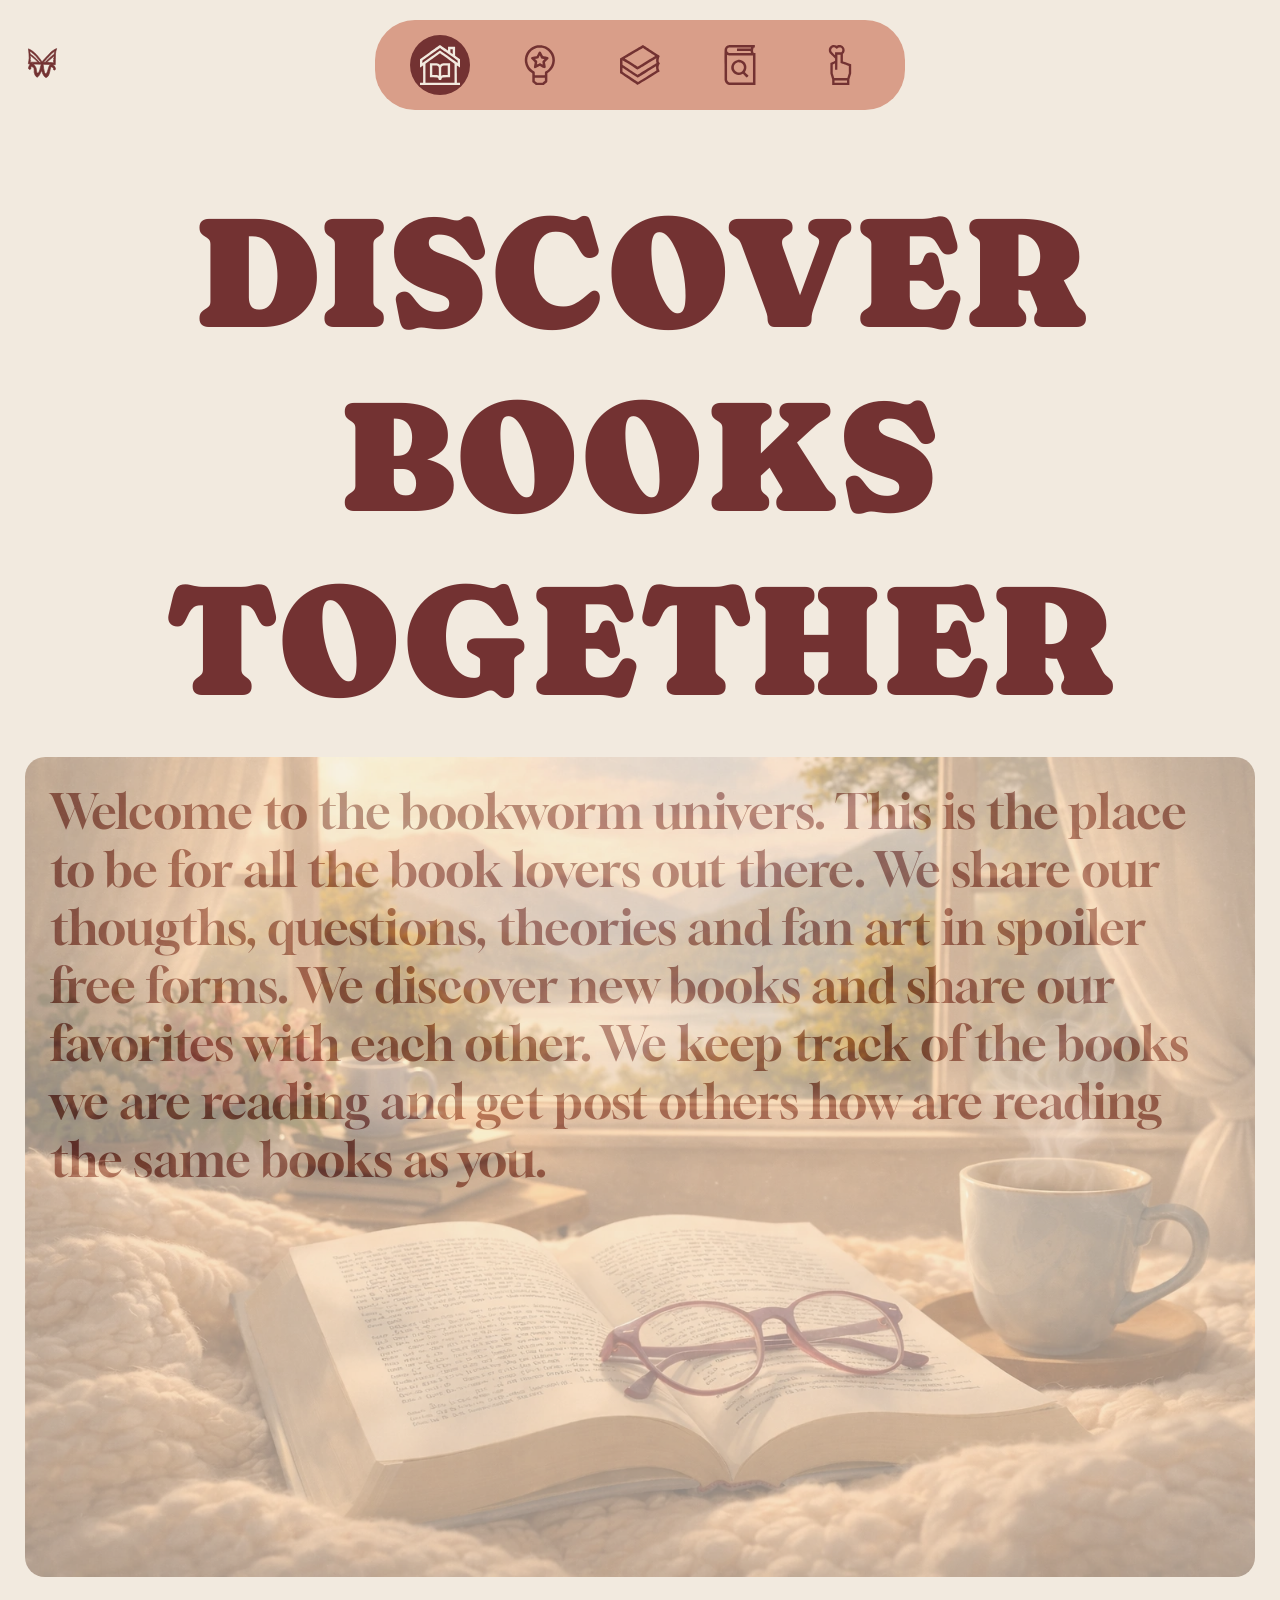
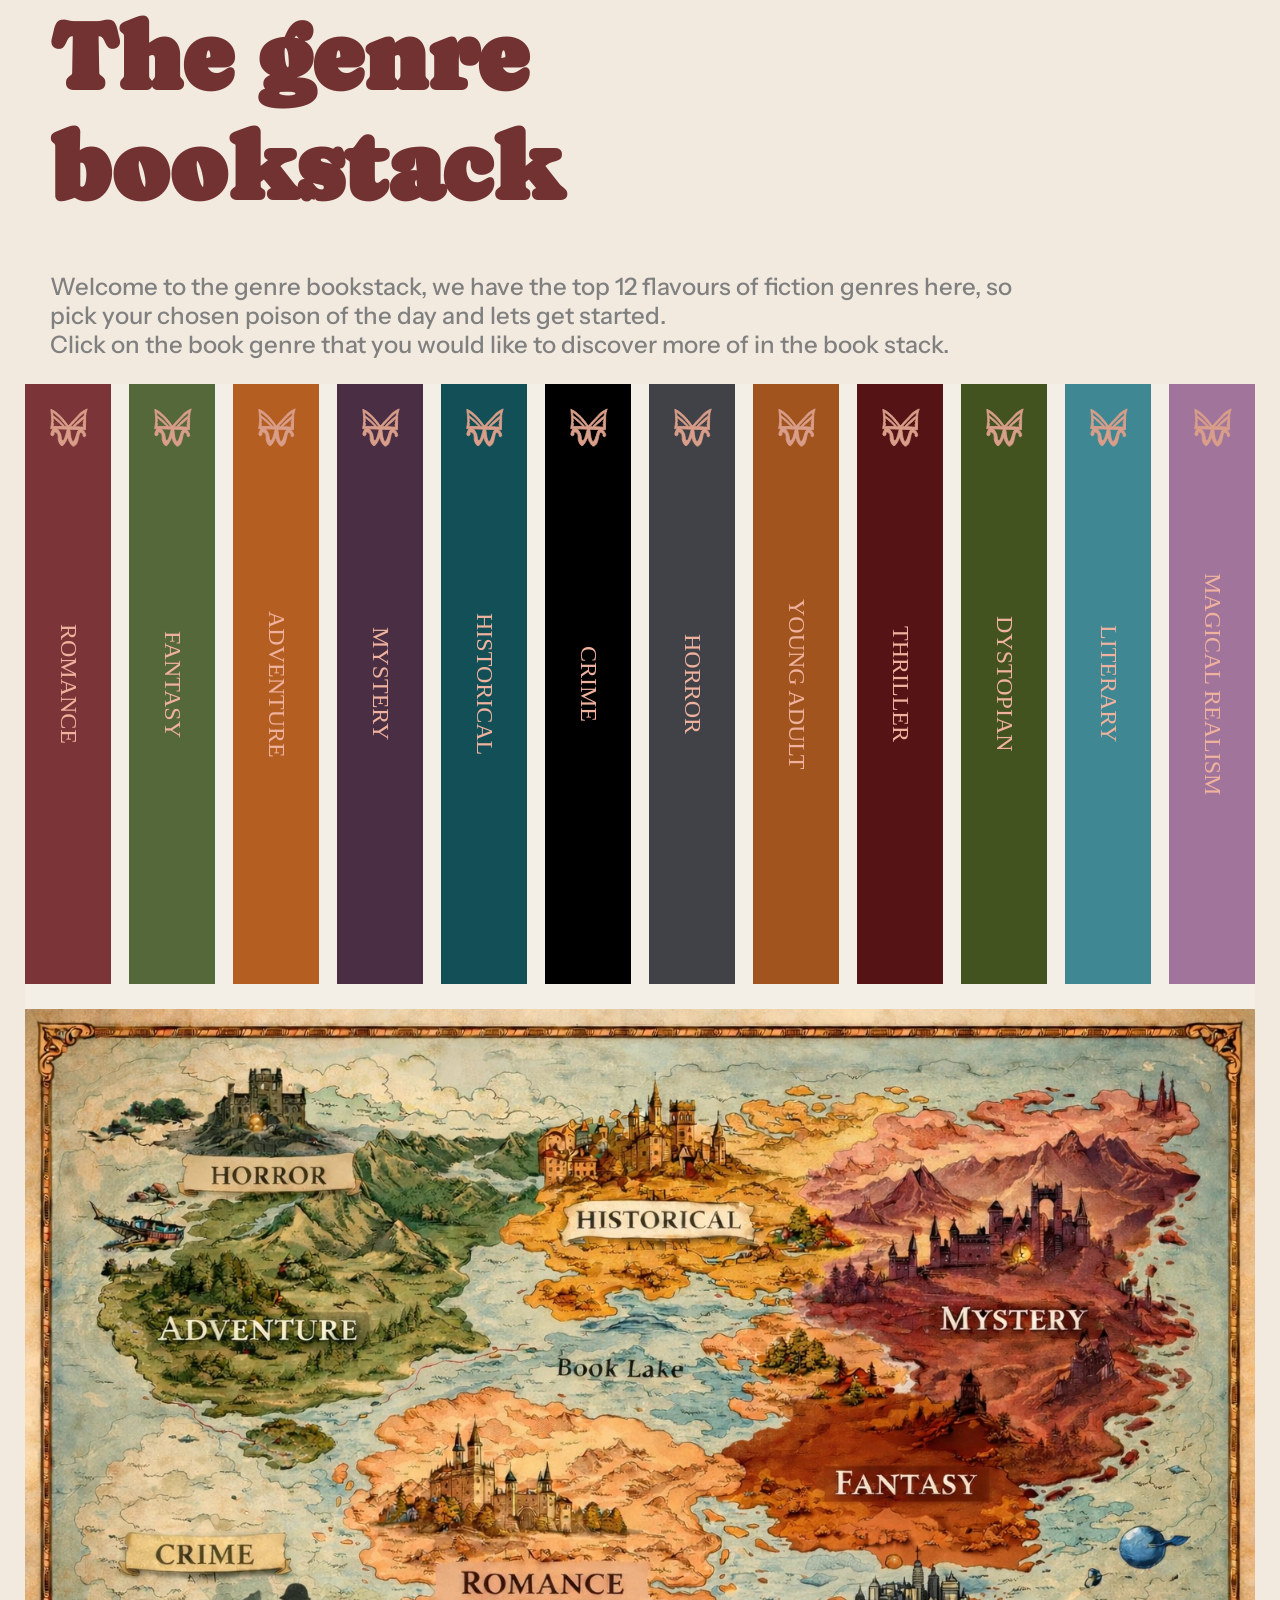
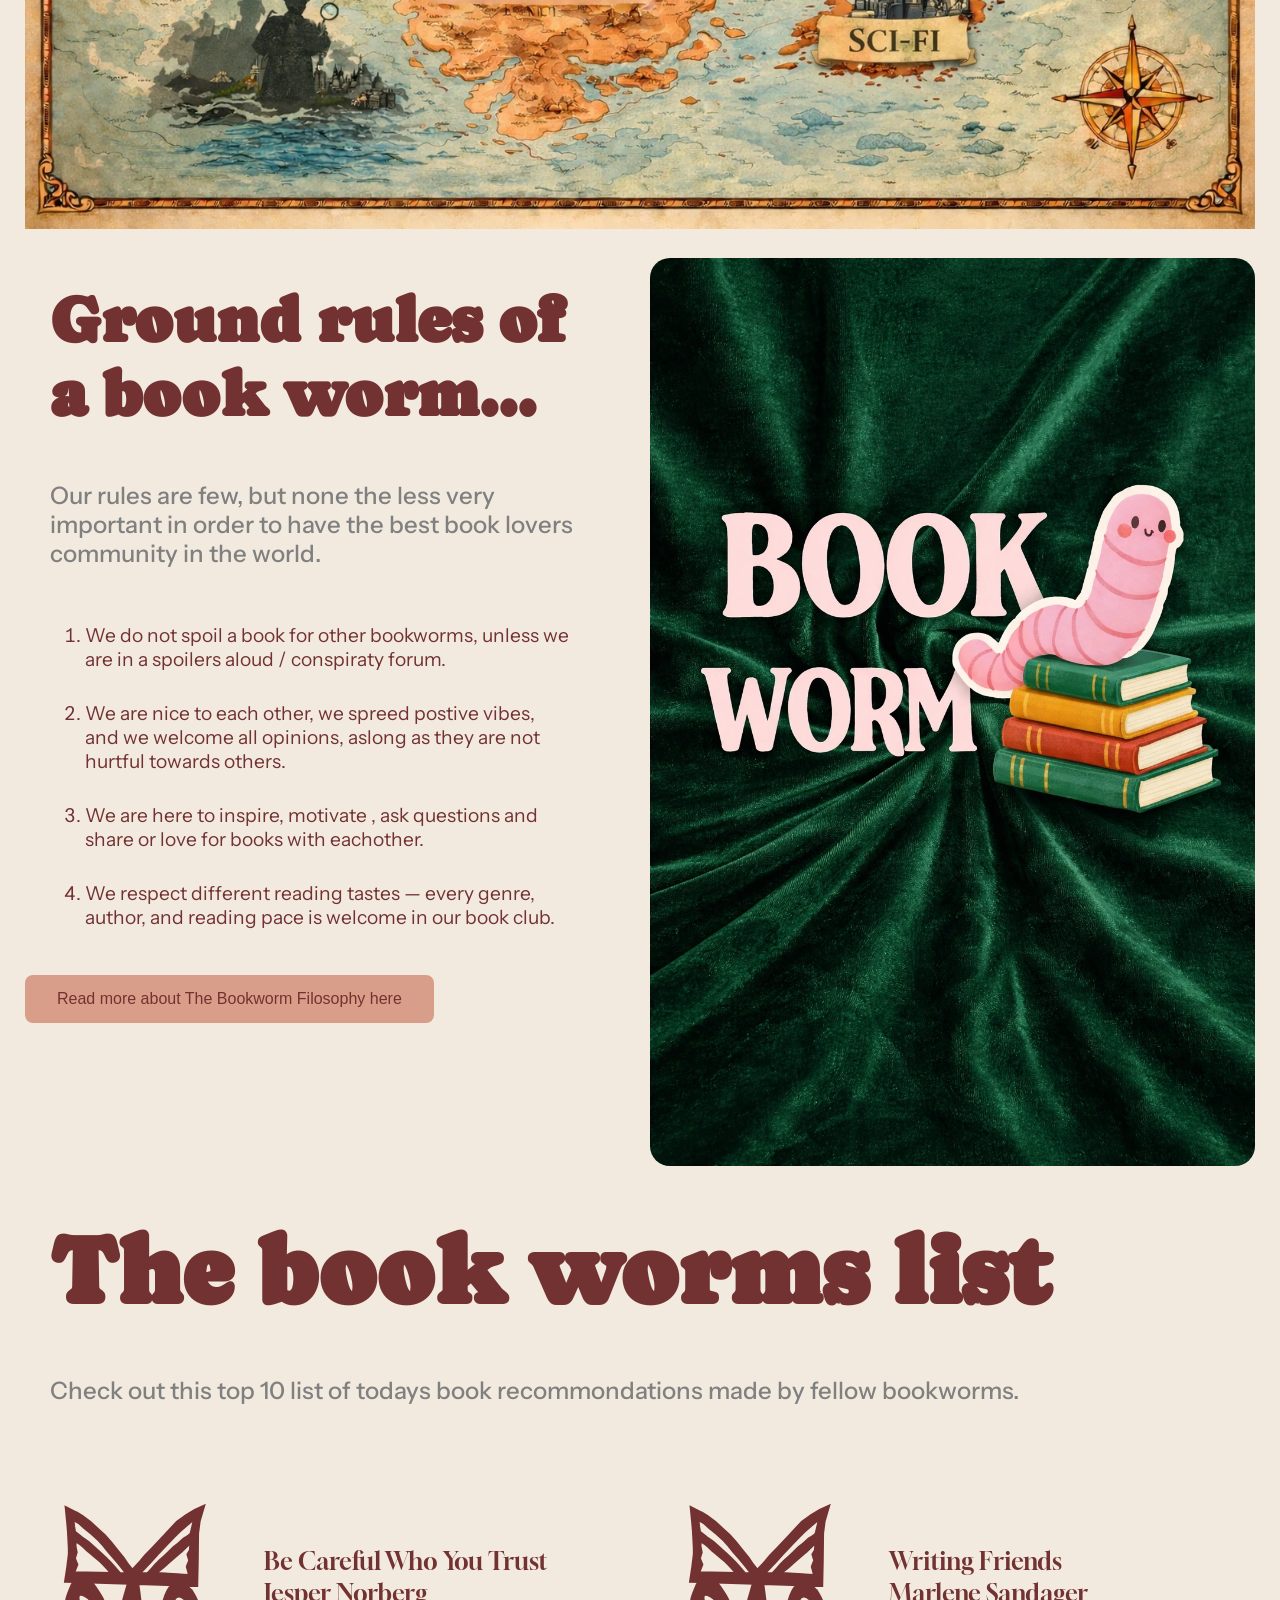
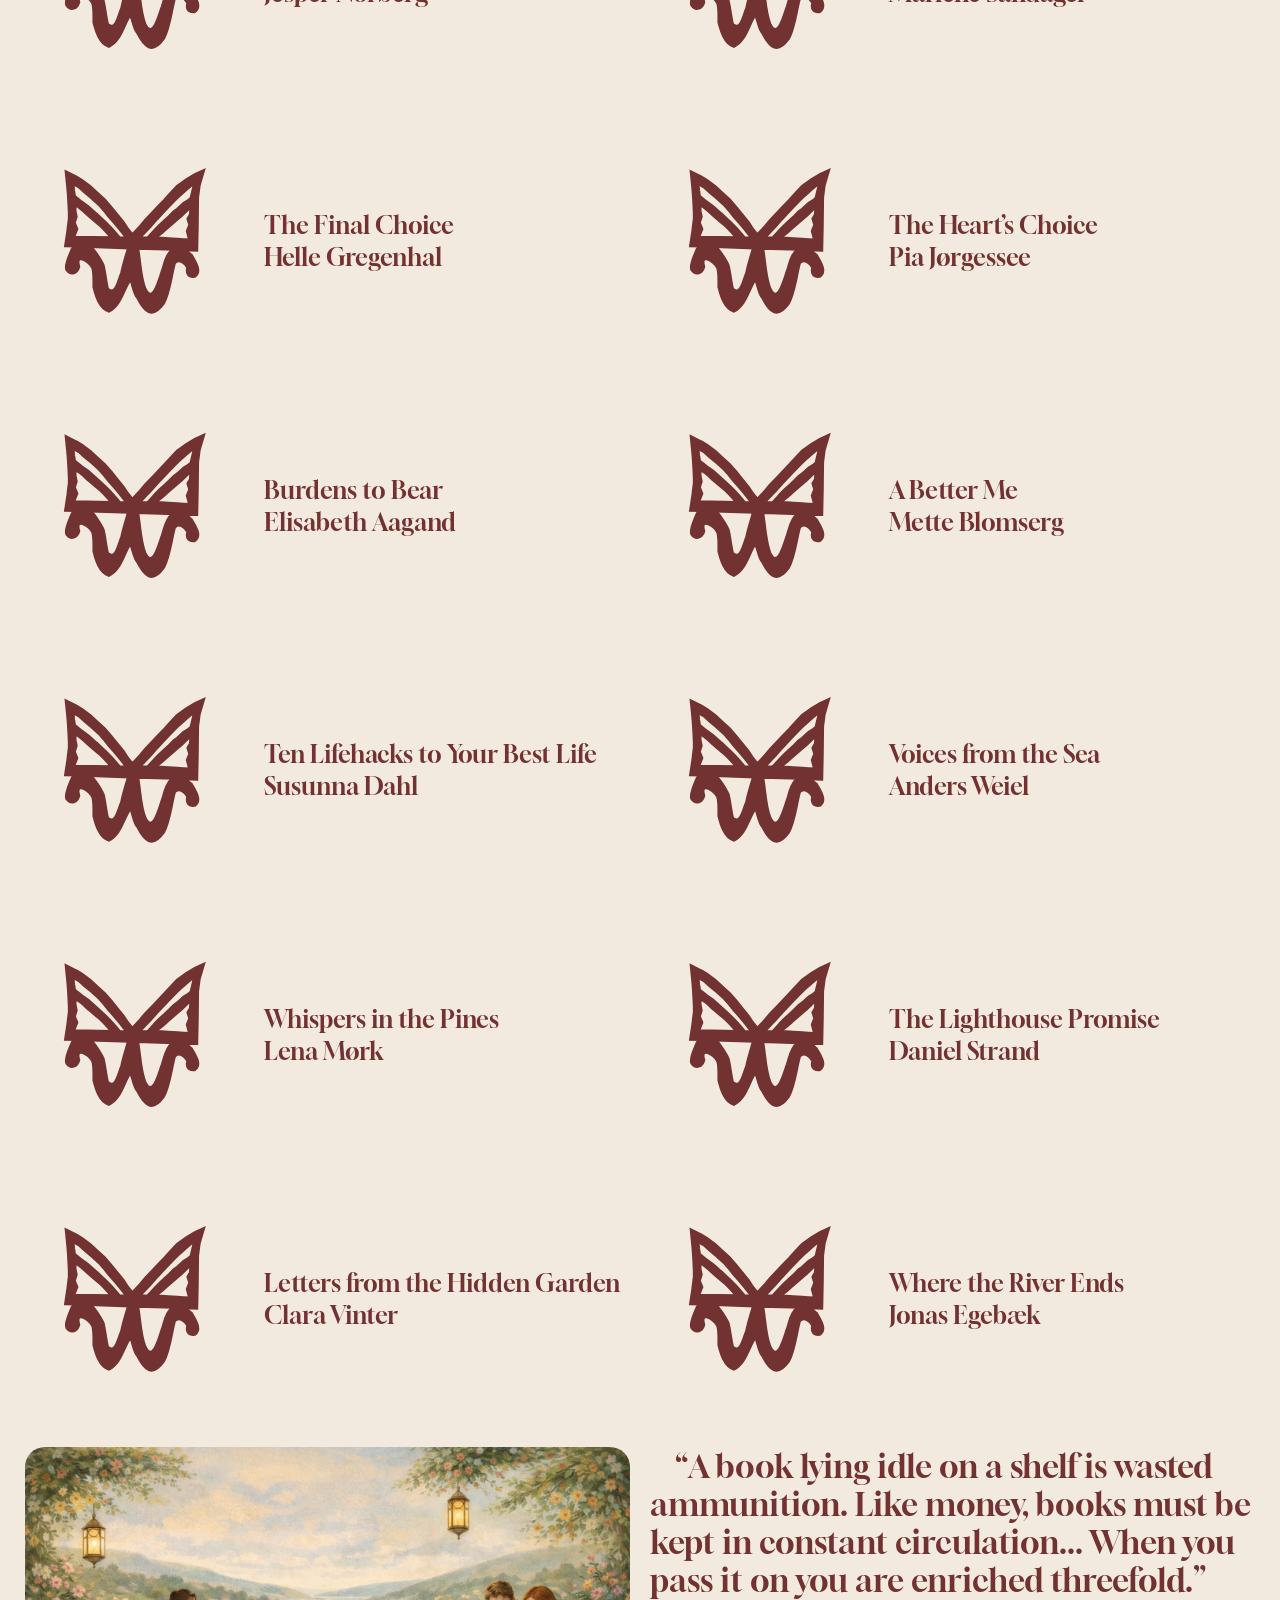
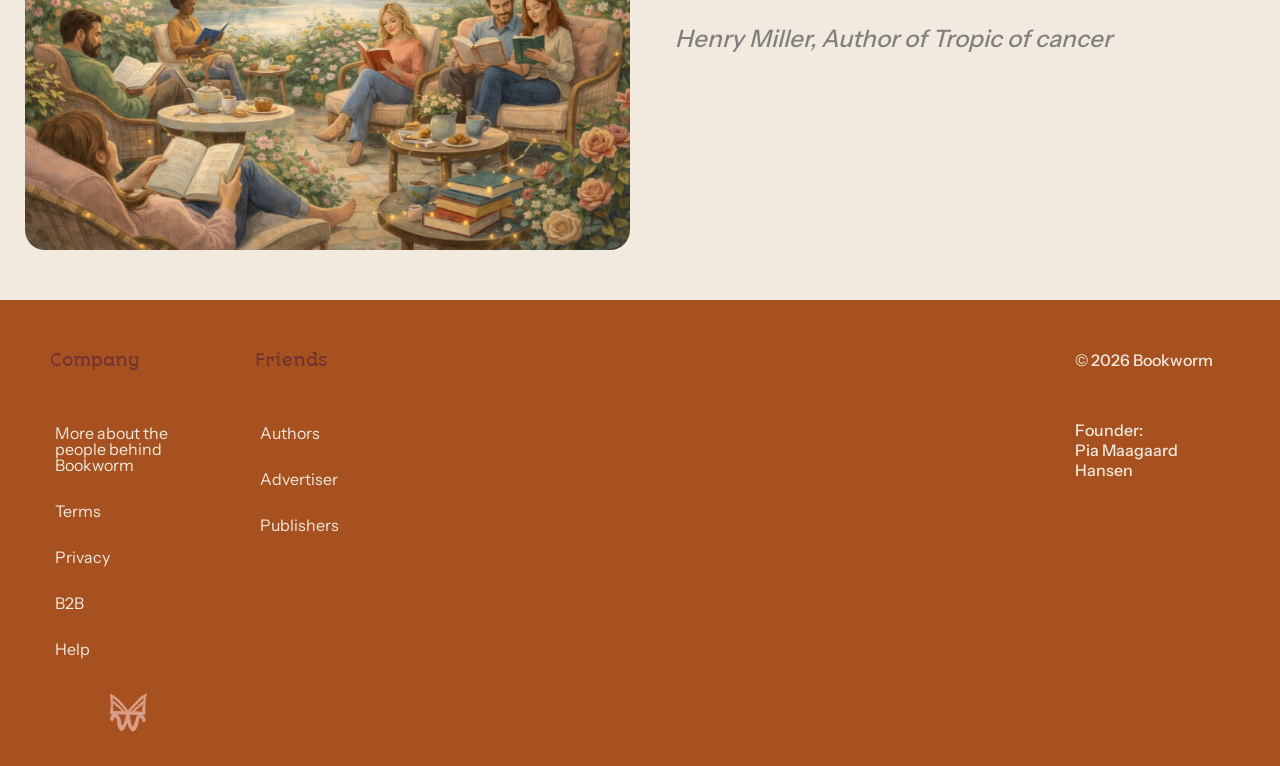
==== index.html @ d7ced815 "Replace PNG images with WebP format" ====
<!DOCTYPE html>
<html lang="da">

<head>
    <meta charset="utf-8">
    <meta name="viewport" content="width=device-width, initial-scale=1.0">
    <meta name="robots" content="noindex">
    <link rel="stylesheet" href="style.css">
    <link rel="stylesheet" href="layout.css">
    <title>homepage</title>
</head>

<body>
    <header class="grid_header">
        <div class="logo">
            <img src="logo1.svg" alt="logo">
        </div>
        <nav class="menu">
            <a class="active" href="index.html">
                <img src="icons/homepage_a.svg" alt="homepage">
            </a>

            <a href="suggestionpage.html">
                <img src="icons/suggest.svg" alt="suggestionpage">
            </a>

            <a href="librarypage.html">
                <img src="icons/library.svg" alt="librarypage">
            </a>

            <a href="search.html">
                <img src="icons/search.svg" alt="searchpage">
            </a>

            <a href="foryou.html">
                <img src="icons/foryou.svg" alt="foryoupage">
            </a>
        </nav>
        <div class="header-right"></div>
    </header>
    <main>
        <h1>DISCOVER<br>
            BOOKS<br>
            TOGETHER</h1>
        <section class="grid_1">
            <img src="imgs/firstimg.webp" alt="picture of reading setting">
            <p>Welcome to the bookworm univers. This is the place to be for all the book lovers out there. We share
                our thougths,
                questions, theories and fan art in spoiler free forms. We discover new books and share our favorites
                with each other. We
                keep track of the books we are reading and get post others how are reading the same books as you.
            </p>
        </section>
        <h2>The genre<BR>bookstack</h2>
        <p>Welcome to the genre bookstack, we have the top 12 flavours of fiction genres here,
            so pick your chosen poison of the day and lets get started.<br> Click on the book genre that you would
            like
            to discover more
            of in the book stack.</p>
        <section class="grid_genre">
            <div class="book book1">
                <img src="logo2.svg" alt="logo">
                <a href="">ROMANCE</a>
            </div>

            <div class="book book2">
                <img src="logo2.svg" alt="logo">
                <a href="">FANTASY</a>
            </div>

            <div class="book book3">
                <img src="logo2.svg" alt="logo">
                <a href="">ADVENTURE</a>
            </div>

            <div class="book book4">
                <img src="logo2.svg" alt="logo">
                <a href="">MYSTERY</a>
            </div>

            <div class="book book5">
                <img src="logo2.svg" alt="logo">
                <a href="">HISTORICAL</a>
            </div>

            <div class="book book6">
                <img src="logo2.svg" alt="logo">
                <a href="">CRIME</a>
            </div>

            <div class="book book7">
                <img src="logo2.svg" alt="logo">
                <a href="">HORROR</a>
            </div>

            <div class="book book8">
                <img src="logo2.svg" alt="logo">
                <a href="">YOUNG ADULT</a>
            </div>

            <div class="book book9">
                <img src="logo2.svg" alt="logo">
                <a href="">THRILLER</a>
            </div>

            <div class="book book10">
                <img src="logo2.svg" alt="logo">
                <a href="">DYSTOPIAN</a>
            </div>

            <div class="book book11">
                <img src="logo2.svg" alt="logo">
                <a href="">LITERARY</a>
            </div>

            <div class="book book12">
                <img src="logo2.svg" alt="logo">
                <a href="">MAGICAL REALISM</a>
            </div>
        </section>

        <div class="map"><img src="imgs/secondimg.webp" alt="map of genres"></div>

        <section class="grid_worm">
            <div>
                <h2>Ground rules of a book worm...</h2>
                <p>Our rules are few, but none the less very important in order to have the best book lovers
                    community in the world.</p>
                <ol>
                    <li>We do not spoil a book for other bookworms, unless we are in a spoilers aloud / conspiraty
                        forum.</li>
                    <li>We are nice to each other, we spreed postive vibes, and we welcome all opinions, aslong as
                        they are not hurtful towards
                        others.</li>
                    <li>We are here to inspire, motivate , ask questions and share or love for books with
                        eachother.
                    </li>
                    <li>We respect different reading tastes — every genre, author, and reading pace is welcome
                        in
                        our book club.</li>
                </ol>

                <button class="button">Read more about The Bookworm Filosophy here</button>

            </div>
            <img src="imgs/bookworm.webp" alt="">
        </section>
        <div class="list10_text">
            <h2>The book worms list</h2>
            <p>Check out this top 10 list of todays book recommondations made by fellow bookworms.</p>
        </div>
        <section class="grid_10list">
            <section class="grid_3-5">
                <div><img src="logo1.svg" alt="logo"></div>
                <div><a href="">Be Careful Who You Trust<br>Jesper Norberg</a></div>
            </section>
            <section class="grid_3-5">
                <div><img src="logo1.svg" alt="logo"></div>
                <div><a href="">Writing Friends<br>Marlene Sandager</a></div>
            </section>
            <section class="grid_3-5">
                <div><img src="logo1.svg" alt="logo"></div>
                <div><a href="">The Final Choice<br>Helle Gregenhal</a></div>
            </section>
            <section class="grid_3-5">
                <div><img src="logo1.svg" alt="logo"></div>
                <div><a href="">The Heart’s Choice<br>Pia Jørgessee</a></div>
            </section>
            <section class="grid_3-5">
                <div><img src="logo1.svg" alt="logo"></div>
                <div><a href="">Burdens to Bear<br>Elisabeth Aagand</a></div>
            </section>
            <section class="grid_3-5">
                <div><img src="logo1.svg" alt="logo"></div>
                <div><a href="">A Better Me<br>Mette Blomserg</a></div>
            </section>
            <section class="grid_3-5">
                <div><img src="logo1.svg" alt="logo"></div>
                <div><a href="">Ten Lifehacks to Your Best Life<br>Susunna Dahl</a></div>
            </section>
            <section class="grid_3-5">
                <div><img src="logo1.svg" alt="logo"></div>
                <div><a href="">Voices from the Sea<br>Anders Weiel</a></div>
            </section>
            <section class="grid_3-5">
                <div><img src="logo1.svg" alt="logo"></div>
                <div><a href="">Whispers in the Pines<br>Lena Mørk</a></div>
            </section>
            <section class="grid_3-5">
                <div><img src="logo1.svg" alt="logo"></div>
                <div><a href="">The Lighthouse Promise<br>Daniel Strand</a></div>
            </section>
            <section class="grid_3-5">
                <div><img src="logo1.svg" alt="logo"></div>
                <div><a href="">Letters from the Hidden Garden<br>Clara Vinter</a></div>
            </section>
            <section class="grid_3-5">
                <div><img src="logo1.svg" alt="logo"></div>
                <div><a href="">Where the River Ends<br>Jonas Egebæk</a></div>
            </section>
        </section>
        <section class="grid_citat">
            <img src="imgs/readinggroup.webp" alt="group of people sitting and reading">
            <div>
                <q>A book lying idle on a shelf is wasted ammunition. Like money, books must be kept in constant
                    circulation... When you
                    pass it on you are enriched threefold.</q>
                <p>Henry Miller, Author of Tropic of cancer</p>
            </div>
        </section>
    </main>
    <footer class="grid_footer">
        <div class="company">
            <div>
                <h3>Company</h3>
                <ul>
                    <li>
                        <a href="">More about the people behind Bookworm</a>
                    </li>
                    <li><a href="">Terms</a></li>
                    <li><a href="">Privacy</a></li>
                    <li><a href="">B2B</a></li>
                    <li><a href="">Help</a></li>
                </ul>
            </div>
            <div class="logo">
                <img src="logo2.svg" alt="logo">
            </div>
        </div>
        <div class="friends">
            <h3>Friends</h3>
            <ul>
                <li><a href="">Authors</a></li>
                <li><a href="">Advertiser</a></li>
                <li><a href="">Publishers</a>
                </li>
            </ul>
        </div>
        <div class="founder">
            <p>© 2026 Bookworm</p>
            <p>Founder:<br> Pia Maagaard Hansen</p>
        </div>
    </footer>

</body>

</html>
---- style.css ----
/*************** Reset *********************/
* {
  margin: 0;
  padding: 0;
  box-sizing: border-box;
}
img {
  width: 100%;
  height: auto;
}

/********** fonts *******/
@font-face {
  font-family: Autour;
  src: url("typografi/Autour_One/11zon_AutourOne-Regular.woff") format("woff");
}
@font-face {
  font-family: Caprasimo;
  src: url("typografi/Caprasimo/11zon_Caprasimo-Regular.woff") format("woff");
}
@font-face {
  font-family: Gloock;
  src: url("typografi/Gloock/11zon_Gloock-Regular.woff") format("woff");
}
@font-face {
  font-family: Instrument;
  src: url("typografi/Instrument_Sans/11zon_InstrumentSans-VariableFont_wdth,wght.woff") format("woff");
}

/***** Desktop ******/
@media (min-width: 1001px) {
  /***** MENU ******/
  .logo img {
    height: 50px;
  }
  .menu {
    background-color: #d99e89; /* farven bag menuen */
    display: flex;
    justify-content: space-around;
    align-items: center;
    padding: 15px; /* adds space inside the menu */
    border-radius: 40px; /* rounded menu edges */
  }
  .menu a {
    display: flex;
    align-items: center;
    justify-content: center;
    width: 60px;
    height: 60px;
    border-radius: 50%;
    margin-left: 20px;
    margin-right: 20px;
  }

  .menu img {
    width: 40px;
    height: auto;
  }

  .menu a.active {
    background-color: #733232;
  }

  .menu a:hover img {
    transform: scale(1.2);
    opacity: 0.8;
  }

  /****** TEKST *****/
  h1 {
    color: #733232;
    font-family: Caprasimo;
    font-size: 10em;
    font-weight: 100;
    padding: 25px;
    text-transform: uppercase;
    text-align: center;
  }
  h2 {
    color: #733232;
    font-family: Caprasimo;
    font-size: 6em;
    font-weight: 800;
    padding: 25px;
  }
  h3 {
    color: #733232;
    font-family: Autour;
    font-size: 1em;
    font-weight: 100;
    padding: 25px;
  }
  p {
    color: grey;
    font-family: Instrument;
    font-size: 150%;
    font-weight: 500;
    padding: 25px;
    max-width: 65ch;
  }
  li {
    color: #733232;
    font-family: Instrument;
    font-size: 1.2rem;
    line-height: 1.5rem;
    margin: 30px;
  }
  q {
    color: #733232;
    font-family: Gloock;
    font-size: 2em;
    font-weight: 100;
    padding: 25px;
  }
  /** first img, text over img **/
  .grid_1 p {
    color: #733232;
    font-family: Gloock;
    font-size: 300%;
    font-weight: 500;
    padding: 25px;
    max-width: 65ch;
  }
  .grid_1 img {
    opacity: 0.5;
    border-radius: 20px;
  }
  /** Bookworm list **/
  .grid_worm ol {
    color: #733232;
    font-family: Instrument;
    font-size: 1.5rem;
    line-height: 1.5rem;
    margin: 30px;
  }
  .grid_worm h2 {
    color: #733232;
    font-family: Caprasimo;
    font-size: 4em;
    font-weight: 800;
    padding: 25px;
  }
  .grid_worm img {
    border-radius: 20px;
  }
  /** Genre links **/
  .book a {
    color: #efb29e;
    text-decoration: none;
    font-size: 1.5rem;
    font-weight: 400;
  }
  /** top ti liste **/
  .grid_3-5 a {
    color: #733232;
    text-decoration: none;
    font-family: Gloock;
    font-size: 1.5rem;
    line-height: 2rem;
    text-align: center;
  }
  .grid_citat p {
    font-style: italic;
  }
  .grid_citat img {
    border-radius: 20px;
  }
  /*****library books*****/
  .librarytitle p {
    text-align: center;
    place-self: center;
  }
  .grid_book {
    background-color: #a6511fac;
    margin-bottom: 25px;
  }
  .grid_book h3 {
    color: #f2eadf;
    font-family: Gloock;
  }
}

/***** MOBIL ******/
@media screen and (max-width: 1000px) {
  /***** MENU ******/
  .logo img {
    height: 50px;
  }
  .menu {
    background-color: #d99e89; /* farven bag menuen */
    display: flex;
    justify-content: space-around;
    align-items: center;
    padding: 15px; /* adds space inside the menu */
    border-radius: 40px; /* rounded menu edges */
  }
  .menu a {
    display: flex;
    align-items: center;
    justify-content: center;
    width: 60px;
    height: 60px;
    border-radius: 50%;
  }

  .menu img {
    width: 40px;
    height: auto;
  }

  .menu a.active {
    background-color: #733232;
  }

  .menu a:hover img {
    transform: scale(1.2);
    opacity: 0.8;
  }
  /****** TEKST *****/
  h1 {
    color: #733232;
    font-family: Caprasimo;
    font-size: 6em;
    font-weight: 100;
    padding: 25px;
    text-transform: uppercase;
    text-align: center;
  }
  h2 {
    color: #733232;
    font-family: Caprasimo;
    font-size: 4em;
    font-weight: 800;
    padding: 25px;
  }
  h3 {
    color: #733232;
    font-family: Autour;
    font-size: 3em;
    font-weight: 100;
    padding: 25px;
  }
  p {
    color: grey;
    font-family: Instrument;
    font-size: 125%;
    font-weight: 500;
    padding: 25px;
    max-width: 65ch;
  }
  li {
    color: #733232;
    font-family: Instrument;
    font-size: 1rem;
    line-height: 1.5rem;
    margin: 30px;
  }
  q {
    color: #733232;
    font-family: Gloock;
    font-size: 2.5em;
    font-weight: 100;
    padding: 25px;
  }
  /** first img, text over img **/
  .grid_1 p {
    color: #733232;
    font-family: Gloock;
    font-size: 200%;
    font-weight: 500;
    padding: 25px;
    max-width: 65ch;
  }
  .grid_1 img {
    border-radius: 20px;
    opacity: 0.5;
  }
  /** Bookworm list **/
  .grid_worm ol {
    color: #733232;
    font-family: Instrument;
    font-size: 1.2rem;
    line-height: 1.5rem;
    margin: 30px;
  }
  .grid_worm h2 {
    color: #733232;
    font-family: Caprasimo;
    font-size: 4em;
    font-weight: 800;
    padding: 25px;
  }
  .grid_worm img {
    border-radius: 20px;
  }
  /** Genre links **/
  .book a {
    color: #efb29e;
    text-decoration: none;
    font-size: 1.8rem;
    font-weight: 400;
  }
  /** top ti liste **/
  .grid_3-5 a {
    color: #733232;
    text-decoration: none;
    font-family: Gloock;
    font-size: 1rem;
    line-height: 2rem;
    text-align: center;
  }
  .grid_citat img {
    border-radius: 20px;
  }
  /*****library books*****/
  .grid_book {
    background-color: #a6511fac;
    margin-bottom: 25px;
  }
  .grid_book h3 {
    color: #f2eadf;
    font-family: Gloock;
  }
}
/*genre book stack*/
/* colors */
.book1 {
  background: #7b3437;
}
.book2 {
  background: #55683a;
}
.book3 {
  background: #b55e22;
}
.book4 {
  background: #4a2e43;
}

.book5 {
  background: #134f57;
}
.book6 {
  background: #000000;
}
.book7 {
  background: #404247;
}
.book8 {
  background: #a1541d;
}

.book9 {
  background: #551315;
}
.book10 {
  background: #42531f;
}
.book11 {
  background: #3f8792;
}
.book12 {
  background: #a1749b;
}
/****** HEADER *****/
header {
  background-color: #f2eadf;
  overflow: hidden;
}
/****** MAIN *****/
main {
  padding: 25px;
  background-color: #f2eadf;
  margin-inline: auto;
  max-width: 1500px;
}
/****** FOOTER *****/
footer {
  background-color: #a6511f;
  padding: 25px;
}
footer p {
  color: #f2eadf;
  text-decoration: none;
  font-size: 1rem;
}
footer li {
  color: #f2eadf;
  font-family: Instrument;
  font-size: 1rem;
  line-height: 1rem;
  margin: 30px;
  list-style: none;
}
footer a {
  color: #f2eadf;
  text-decoration: none;
}
.button {
  background-color: #d99e89; /* farven bag menuen */
  border: none;
  color: #733232;
  padding: 15px 32px;
  text-align: center;
  text-decoration: none;
  display: inline-block;
  font-size: 16px;
  cursor: pointer;
  margin-bottom: 25px;
  border-radius: 8px;
}
.genre_book button {
  background-color: #733232;
  border: none;
  color: #f2eadf;
  padding: 15px 32px;
  text-align: center;
  text-decoration: none;
  display: inline-block;
  font-size: 16px;
  cursor: pointer;
  margin-bottom: 25px;
  border-radius: 8px;
}

.map {
  padding-bottom: 25px;
}
.grid_worm {
  padding-bottom: 25px;
}
.grid_10list {
  padding-bottom: 25px;
}
.list10_text {
  padding-bottom: 25px;
}
.grid_citat {
  padding-bottom: 25px;
}
---- layout.css ----
.grid_header {
  display: grid;
  grid-template-columns: 1fr 4fr 1fr;
  align-items: center;
  padding: 20px;
}
.logo {
  justify-self: start;
}

.menu {
  justify-self: center;
}

.header-right {
  justify-self: end;
}
header nav ul {
  list-style: none;
}
.grid_footer {
  display: grid;
  grid-template-columns: 1fr 1fr 3fr 1fr;
}
.company {
  grid-column: 1;
}
.friends {
  grid-column: 2;
}
.founder {
  grid-column: 4;
}

/******* mobil ******/
/** homepage **/
/** text on image **/
.grid_1 {
  display: grid;
  grid-template-columns: 1fr;
  gap: 10px;
  /*padding: 25px;*/
}
.grid_1 img {
  grid-column: 1;
  grid-row: 1;
}
.grid_1 p {
  grid-column: 1;
  grid-row: 1;
  /* når screen kommer under 600, så passer teksten ikke til billedet*/
}
/** genre stack **/
.grid_genre {
  display: grid;
  grid-template-columns: repeat(4, 1fr);
  gap: 18px;
  max-width: 1000px;
  margin: 0 auto;
  background: #f3eee6;
  padding-bottom: 25px;
}
.book {
  position: relative;
  /* height her ændre størrelsen på bøgen*/
  height: 600px;
  display: flex;
  justify-content: center;
  overflow: hidden;
  align-items: center;
}

.book img {
  position: absolute;
  /*top ændre hvor meget den skal rykkes op fra midten, fordi ellers stå den samme sted som texten*/
  top: 18px;
  left: 50%;
  transform: translateX(-50%);
  width: 150px;
  height: auto;
}
.book a {
  position: absolute;
  /*her ændres texten til at være vertical*/
  writing-mode: vertical-rl;
  text-orientation: mixed;
}
/** top 10 **/
.grid_10list {
  display: grid;
  grid-template-columns: 1fr 1fr;
  gap: 20px;
}
.grid_3-5 {
  display: grid;
  grid-template-columns: 3fr 5fr;
  gap: 20px;
  align-items: center;
}
.grid_3-5 img {
  width: 100%;
  height: auto;
  display: block;
}

/***** librarypage *****/

.grid_book {
  display: grid;
  grid-template-columns: 1fr 1fr;
  gap: 2rem;
}

.grid_book > div {
  display: flex;
  flex-direction: column;
  align-items: center;
}

.grid_libcover {
  display: grid;
}

.grid_libcover img {
  grid-column: 1;
  grid-row: 1;
  width: 100%;
  display: block;
}

.grid_libcover label,
.grid_libcover progress {
  grid-column: 1;
  grid-row: 1;
}

.grid_libcover progress {
  place-self: end center;
  margin-bottom: 1rem;
  width: 70%;
}

.grid_libcover label {
  display: none;
}

.button {
  margin-top: 1rem;
  place-self: center;
}
/***** suggestionpage *****/

.grid_book h3 {
  grid-column: 1/3;
  grid-row: 1;
}
.grid_book button {
  grid-column: 2;
  grid-row: 3;
  place-self: center;
}
.genre_book {
  display: flex;
  flex-direction: column;
  align-items: center;
}

/******* desktop ******/
@media (min-width: 1000px) {
  /** homepage **/
  .grid_genre {
    display: grid;
    grid-template-columns: repeat(12, 1fr);
    gap: 18px;
    max-width: 1500px;
    margin: 0 auto;
    background: #f3eee6;
    padding-bottom: 25px;
  }
  .book {
    position: relative;
    /* height her ændre størrelsen på bøgen*/
    height: 600px;
    display: flex;
    justify-content: center;
    overflow: hidden;
    align-items: center;
  }
  .book img {
    position: absolute;
    /*top ændre hvor meget den skal rykkes op fra midten, fordi ellers stå den samme sted som texten*/
    top: 18px;
    left: 50%;
    transform: translateX(-50%);
    width: 50px;
    height: auto;
  }
  .book a {
    position: absolute;
    /*her ændres texten til at være vertical*/
    writing-mode: vertical-rl;
    text-orientation: mixed;
  }
  .grid_worm {
    display: grid;
    grid-template-columns: 1fr 1fr;
    gap: 20px;
    margin: 0 auto;
  }
  .grid_citat {
    display: grid;
    grid-template-columns: 1fr 1fr;
    gap: 20px;
    margin: 0 auto;
  }
  /***** librarypage *****/
  .grid_book {
    grid-template-columns: 1fr 1fr 1fr;
  }
  /***** suggestionpage *****/
  .grid_book h3 {
    grid-column: 1/4;
    grid-row: 1;
  }
  .grid_book button {
    grid-column: 2;
    grid-row: 3;
  }
}
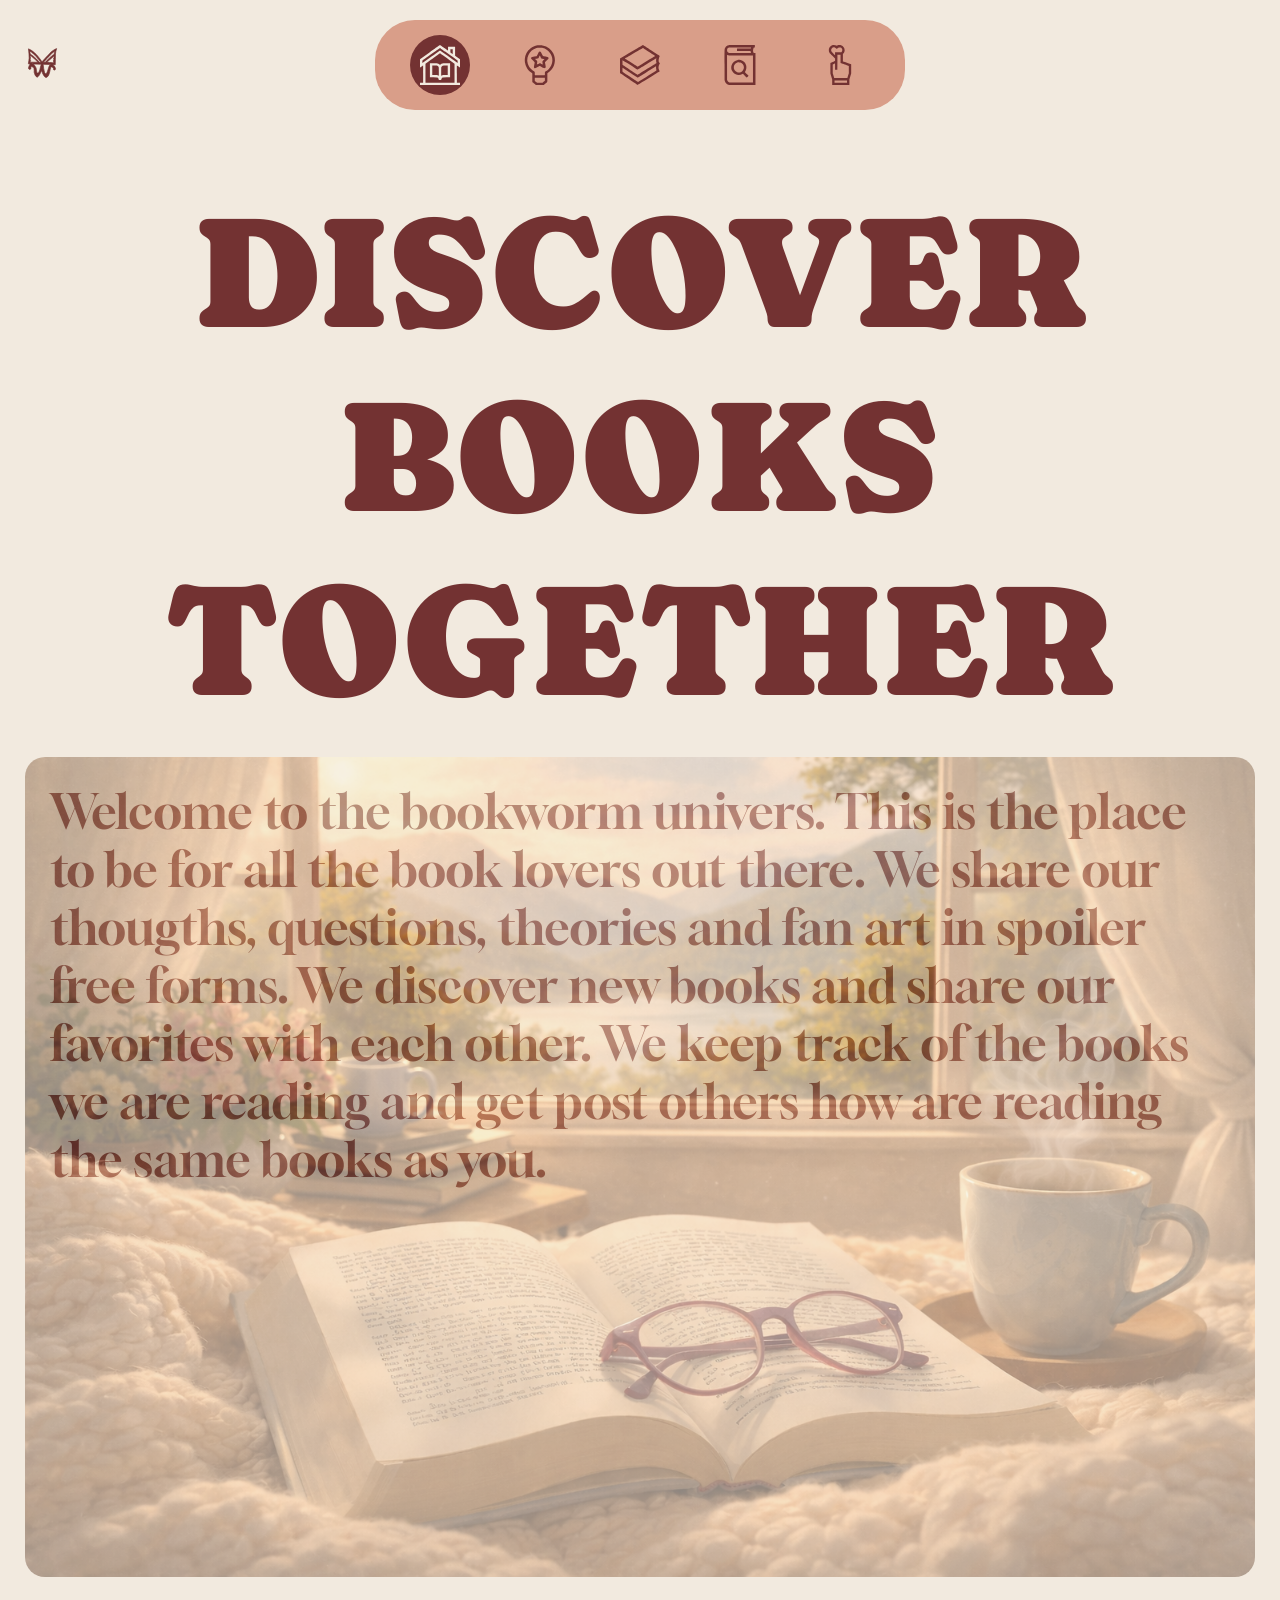
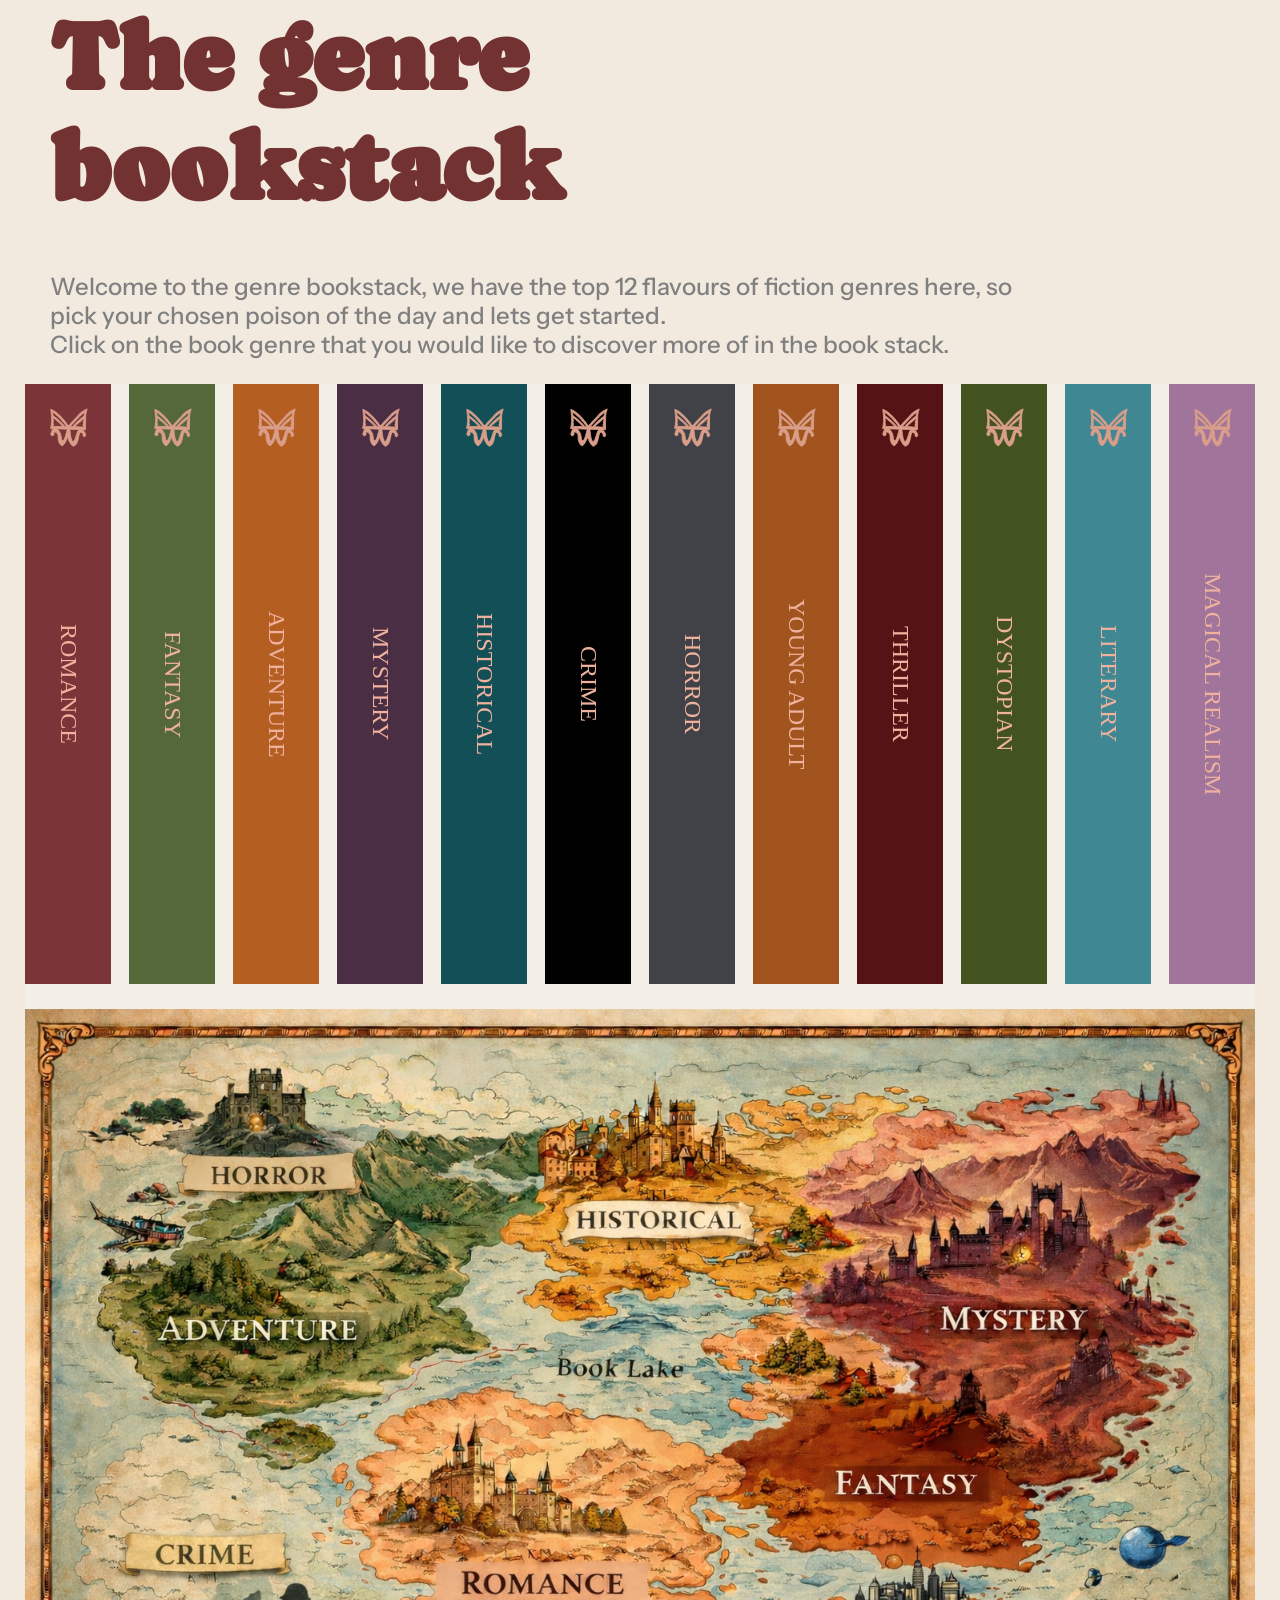
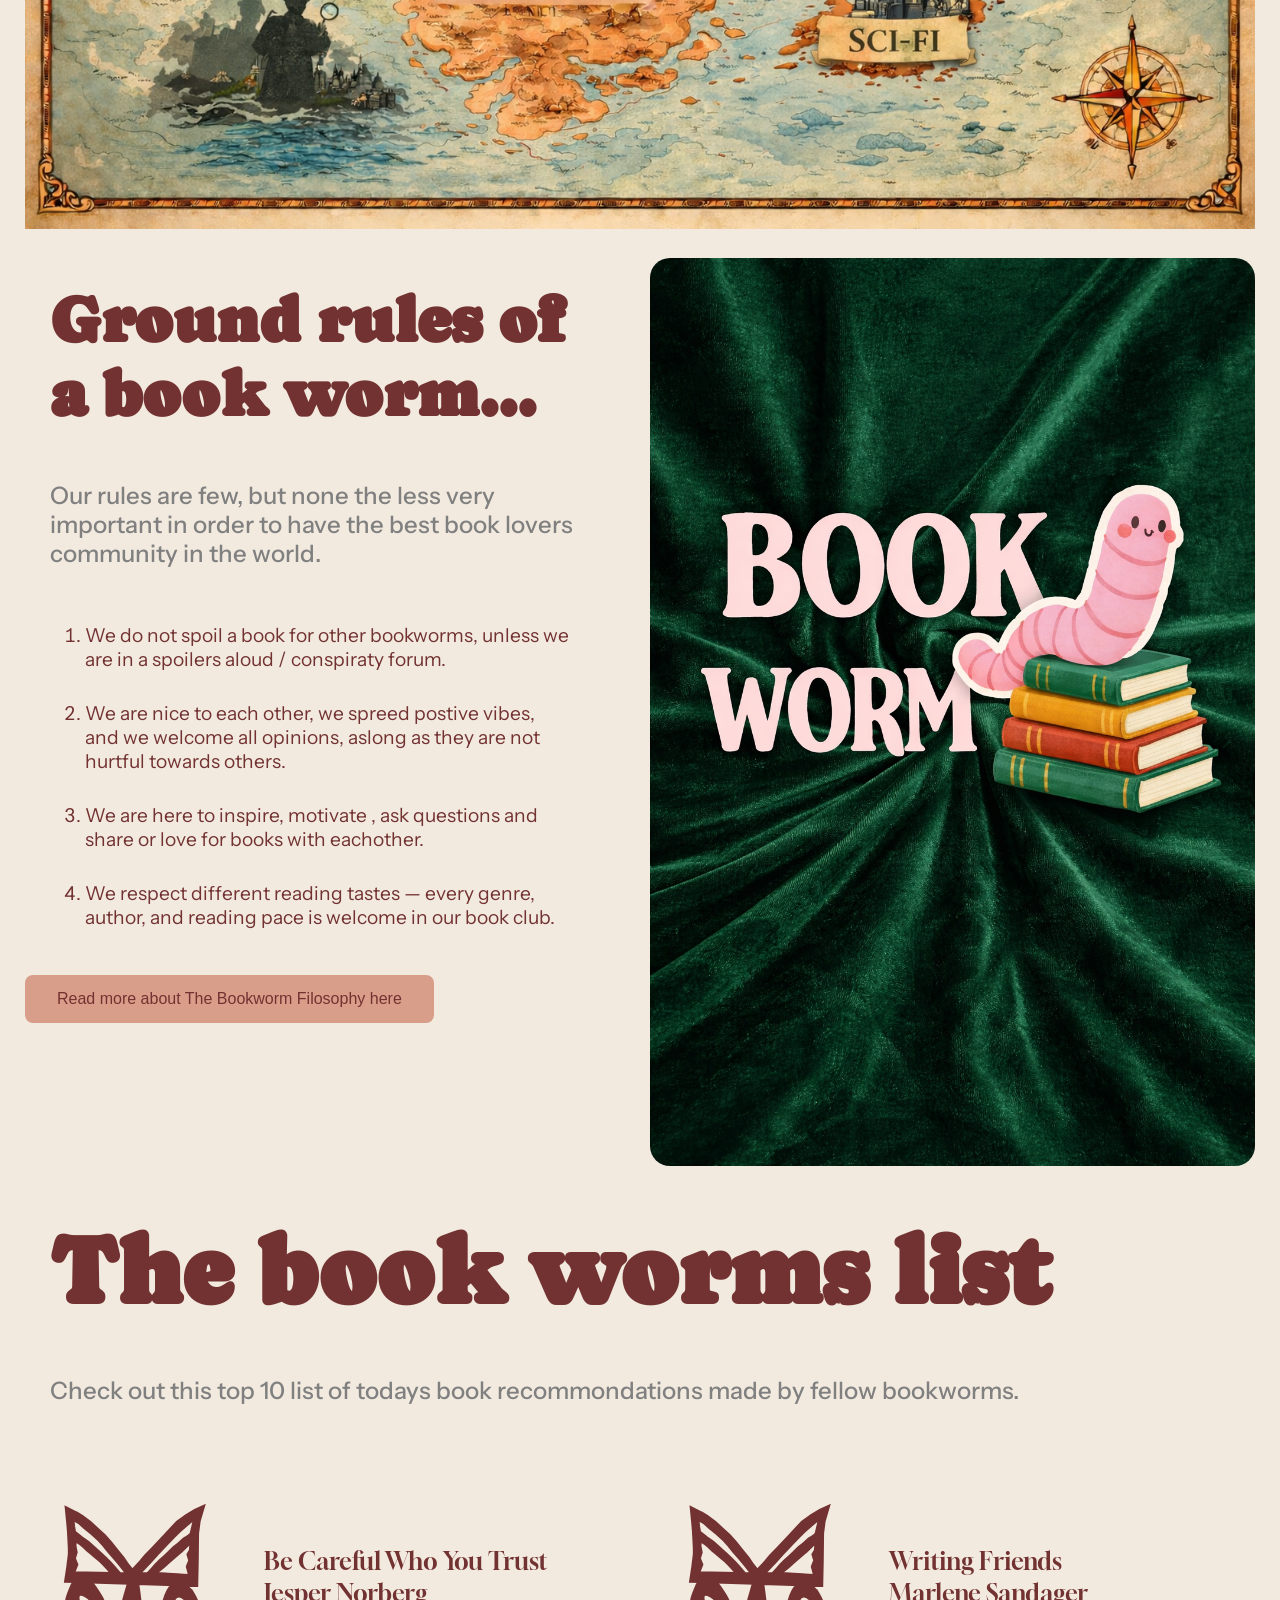
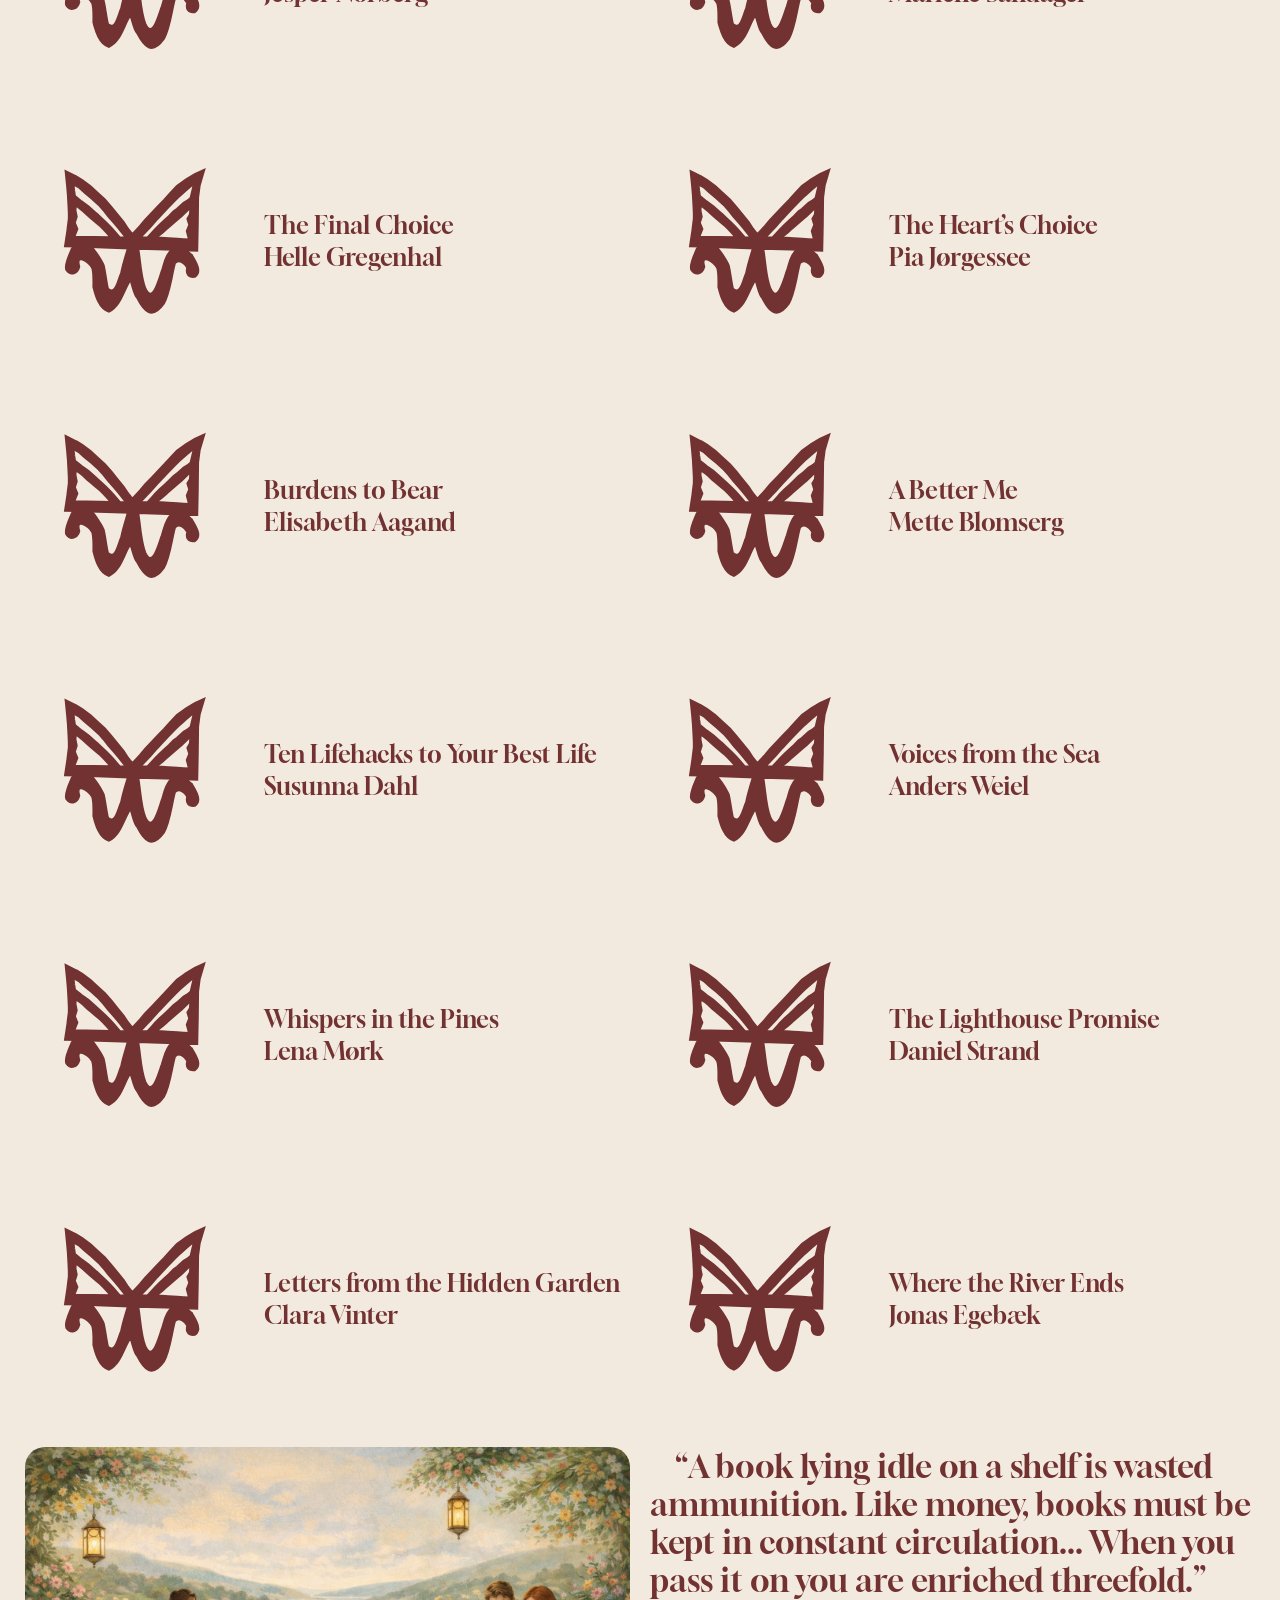
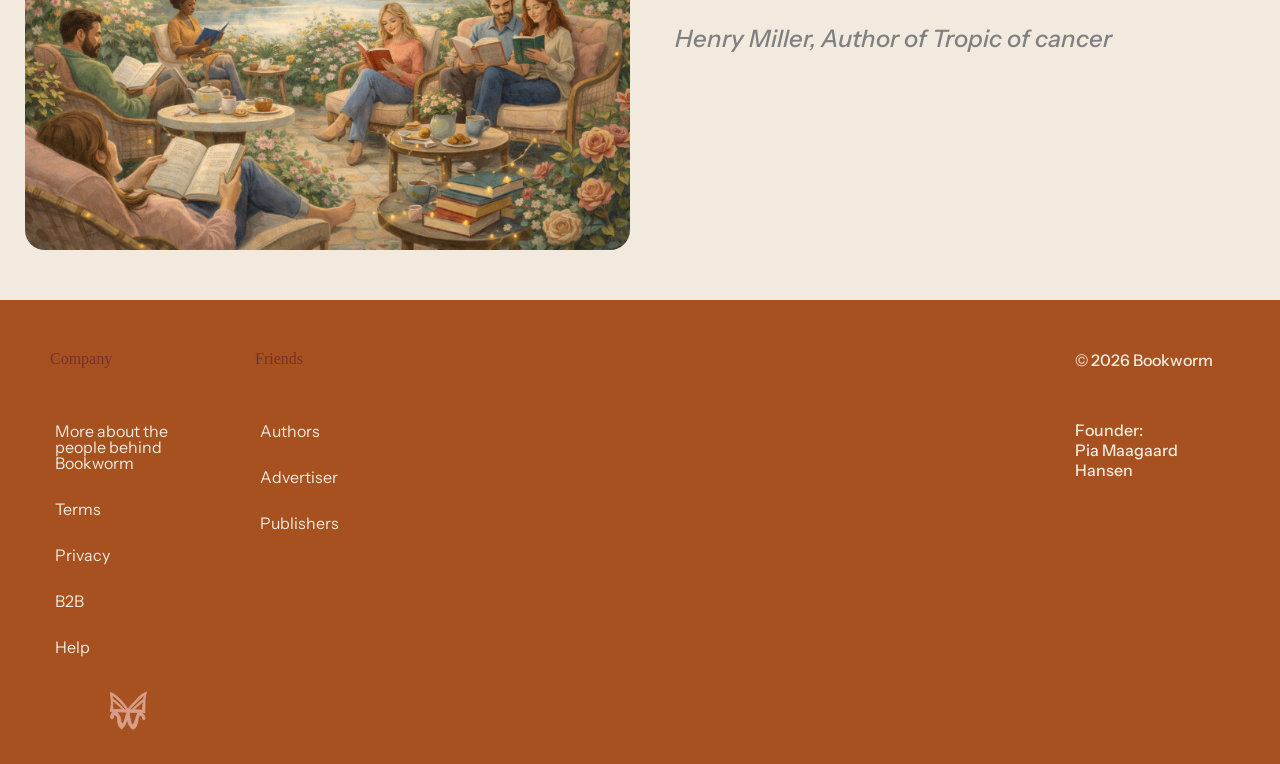
==== commit fa8a2be7: "Add files via upload" ====
--- a/index.html
+++ b/index.html
@@ -5,6 +5,11 @@
     <meta charset="utf-8">
     <meta name="viewport" content="width=device-width, initial-scale=1.0">
     <meta name="robots" content="noindex">
+    <link rel="preconnect" href="https://fonts.googleapis.com">
+    <link rel="preconnect" href="https://fonts.gstatic.com" crossorigin>
+    <link
+        href="https://fonts.googleapis.com/css2?family=Autour+One&family=Caprasimo&family=Gloock&family=Instrument+Sans:ital,wght@0,400..700;1,400..700&display=swap"
+        rel="stylesheet">
     <link rel="stylesheet" href="style.css">
     <link rel="stylesheet" href="layout.css">
     <title>homepage</title>
@@ -43,7 +48,7 @@
             BOOKS<br>
             TOGETHER</h1>
         <section class="grid_1">
-            <img src="imgs/firstimg.webp" alt="picture of reading setting">
+            <img src="imgs/firstimg.png" alt="picture of reading setting">
             <p>Welcome to the bookworm univers. This is the place to be for all the book lovers out there. We share
                 our thougths,
                 questions, theories and fan art in spoiler free forms. We discover new books and share our favorites
@@ -119,7 +124,7 @@
             </div>
         </section>
 
-        <div class="map"><img src="imgs/secondimg.webp" alt="map of genres"></div>
+        <div class="map"><img src="imgs/secondimg.png" alt="map of genres"></div>
 
         <section class="grid_worm">
             <div>
@@ -143,7 +148,7 @@
                 <button class="button">Read more about The Bookworm Filosophy here</button>
 
             </div>
-            <img src="imgs/bookworm.webp" alt="">
+            <img src="imgs/bookworm.png" alt="">
         </section>
         <div class="list10_text">
             <h2>The book worms list</h2>
@@ -200,7 +205,7 @@
             </section>
         </section>
         <section class="grid_citat">
-            <img src="imgs/readinggroup.webp" alt="group of people sitting and reading">
+            <img src="imgs/readinggroup.png" alt="group of people sitting and reading">
             <div>
                 <q>A book lying idle on a shelf is wasted ammunition. Like money, books must be kept in constant
                     circulation... When you
@@ -244,4 +249,4 @@
 
 </body>
 
-</html>
+</html>
--- a/style.css
+++ b/style.css
@@ -10,21 +10,45 @@
 }
 
 /********** fonts *******/
+/*
 @font-face {
   font-family: Autour;
   src: url("typografi/Autour_One/11zon_AutourOne-Regular.woff") format("woff");
-}
+}*/
+.autour-one-regular {
+  font-family: "Autour One", system-ui;
+  font-style: normal;
+}
+/*
 @font-face {
   font-family: Caprasimo;
   src: url("typografi/Caprasimo/11zon_Caprasimo-Regular.woff") format("woff");
-}
+}*/
+.caprasimo-regular {
+  font-family: "Caprasimo", serif;
+  font-weight: 400;
+  font-style: normal;
+}
+/*
 @font-face {
   font-family: Gloock;
   src: url("typografi/Gloock/11zon_Gloock-Regular.woff") format("woff");
-}
+}*/
+.gloock-regular {
+  font-family: "Gloock", serif;
+  font-weight: 400;
+  font-style: normal;
+}
+/*
 @font-face {
   font-family: Instrument;
   src: url("typografi/Instrument_Sans/11zon_InstrumentSans-VariableFont_wdth,wght.woff") format("woff");
+}*/
+.instrument-sans {
+  font-family: "Instrument Sans", sans-serif;
+  font-optical-sizing: auto;
+  font-style: normal;
+  font-variation-settings: "wdth" 100;
 }
 
 /***** Desktop ******/
@@ -92,7 +116,7 @@
   }
   p {
     color: grey;
-    font-family: Instrument;
+    font-family: Instrument Sans;
     font-size: 150%;
     font-weight: 500;
     padding: 25px;
@@ -100,7 +124,7 @@
   }
   li {
     color: #733232;
-    font-family: Instrument;
+    font-family: Instrument Sans;
     font-size: 1.2rem;
     line-height: 1.5rem;
     margin: 30px;
@@ -128,7 +152,7 @@
   /** Bookworm list **/
   .grid_worm ol {
     color: #733232;
-    font-family: Instrument;
+    font-family: Instrument Sans;
     font-size: 1.5rem;
     line-height: 1.5rem;
     margin: 30px;
@@ -242,7 +266,7 @@
   }
   p {
     color: grey;
-    font-family: Instrument;
+    font-family: Instrument Sans;
     font-size: 125%;
     font-weight: 500;
     padding: 25px;
@@ -250,7 +274,7 @@
   }
   li {
     color: #733232;
-    font-family: Instrument;
+    font-family: Instrument Sans;
     font-size: 1rem;
     line-height: 1.5rem;
     margin: 30px;
@@ -278,7 +302,7 @@
   /** Bookworm list **/
   .grid_worm ol {
     color: #733232;
-    font-family: Instrument;
+    font-family: Instrument Sans;
     font-size: 1.2rem;
     line-height: 1.5rem;
     margin: 30px;
@@ -386,7 +410,7 @@
 }
 footer li {
   color: #f2eadf;
-  font-family: Instrument;
+  font-family: Instrument Sans;
   font-size: 1rem;
   line-height: 1rem;
   margin: 30px;
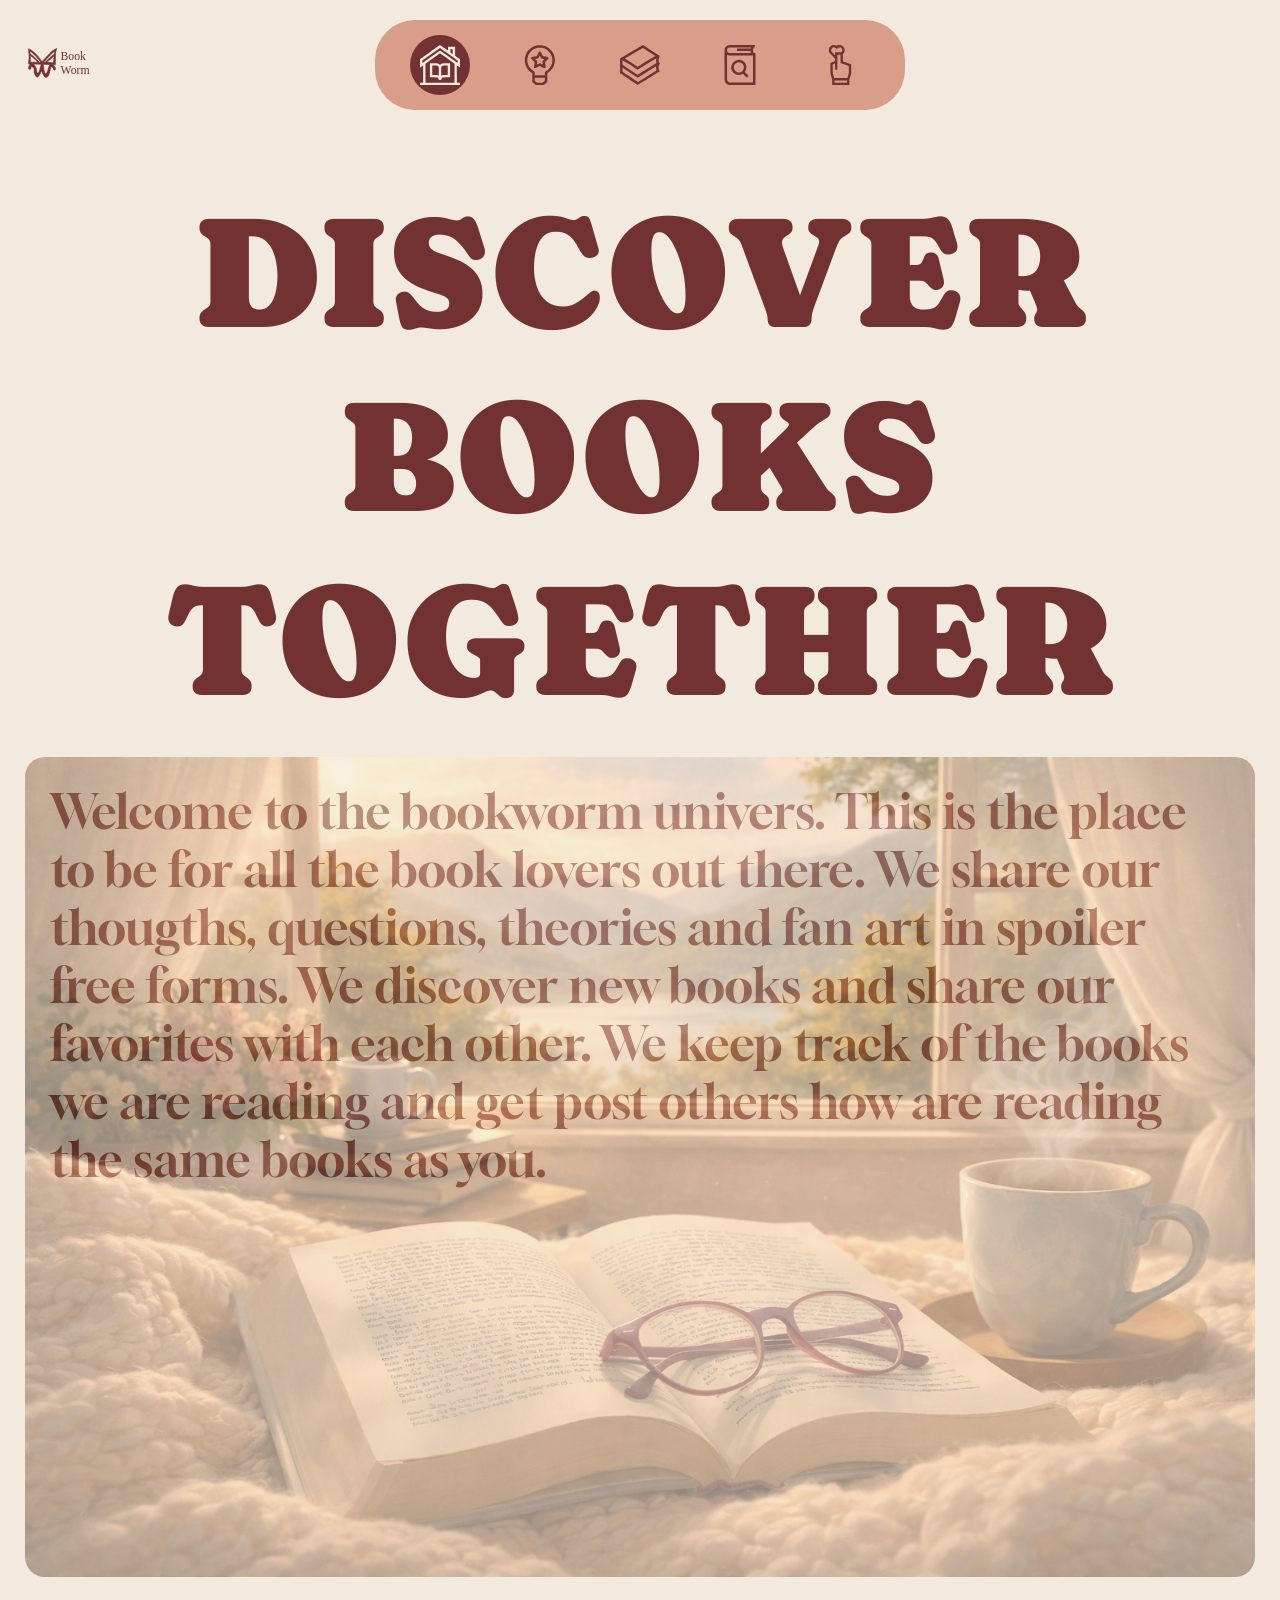
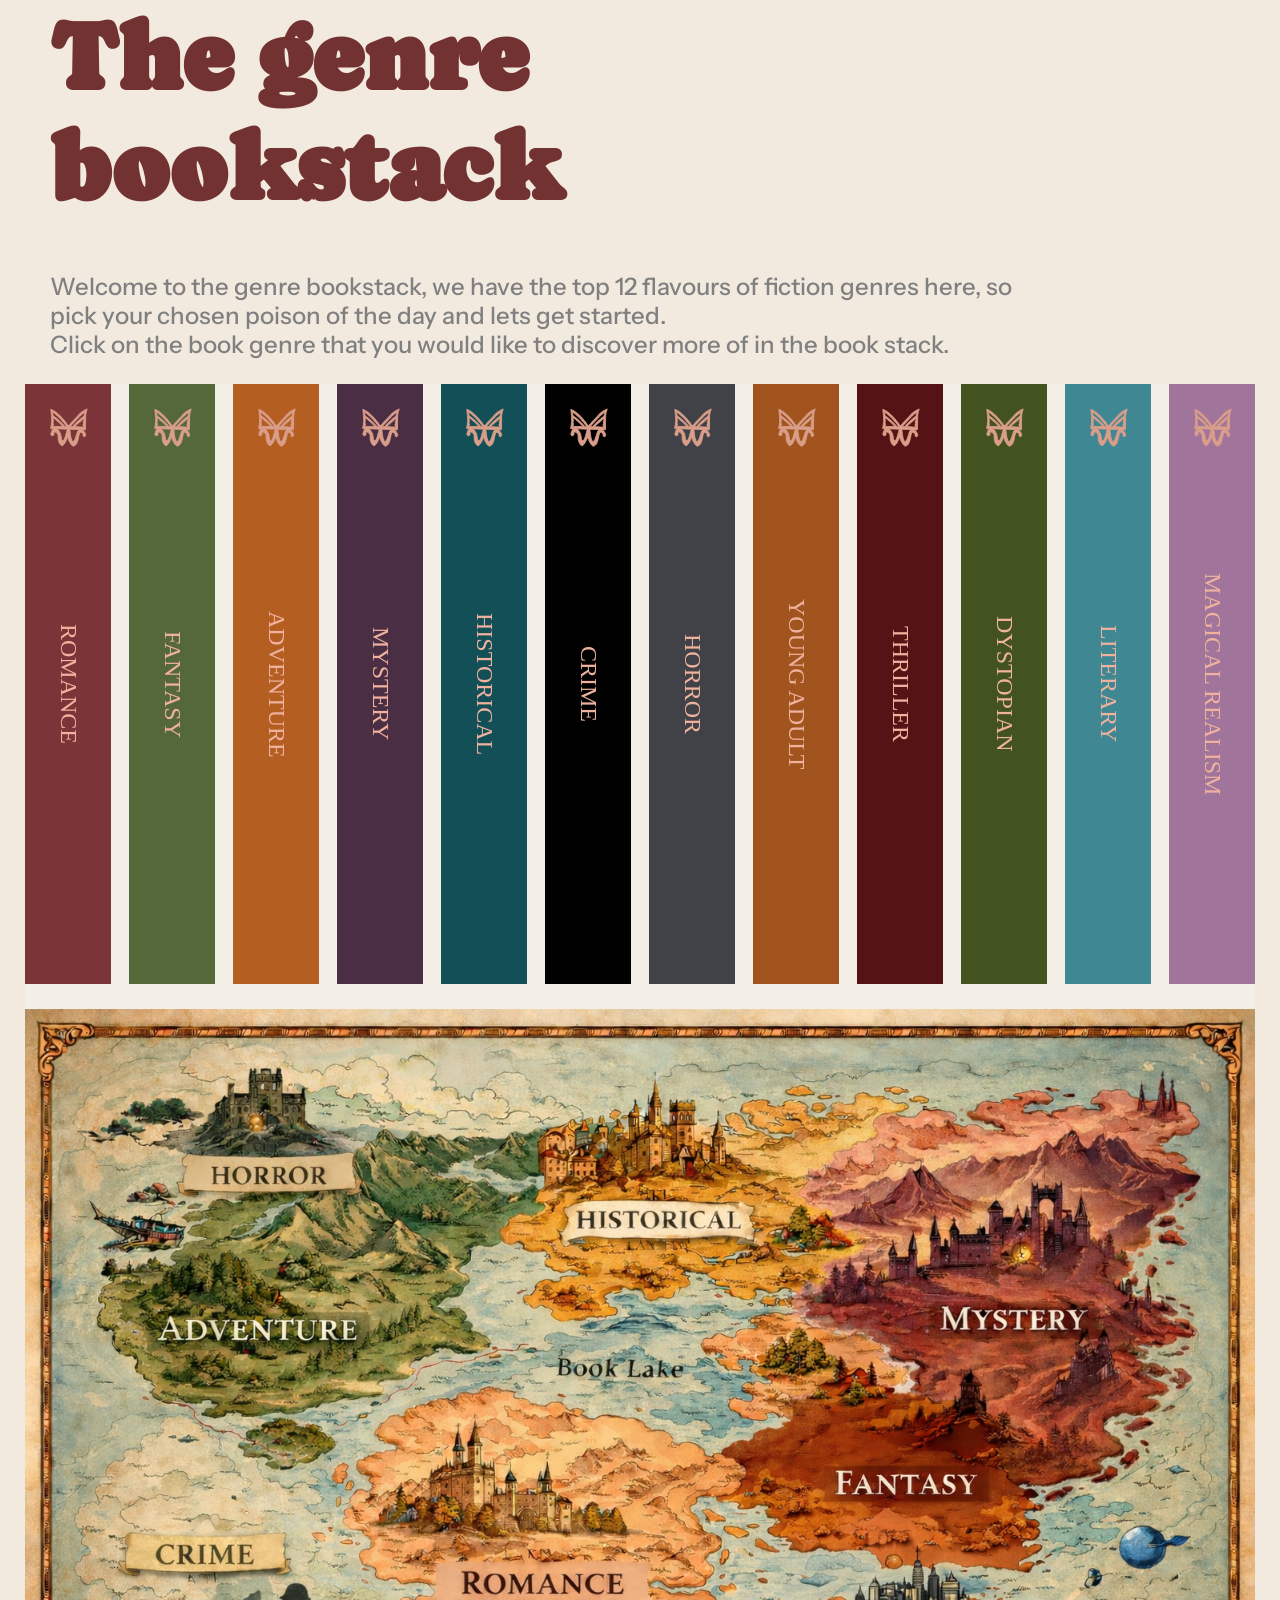
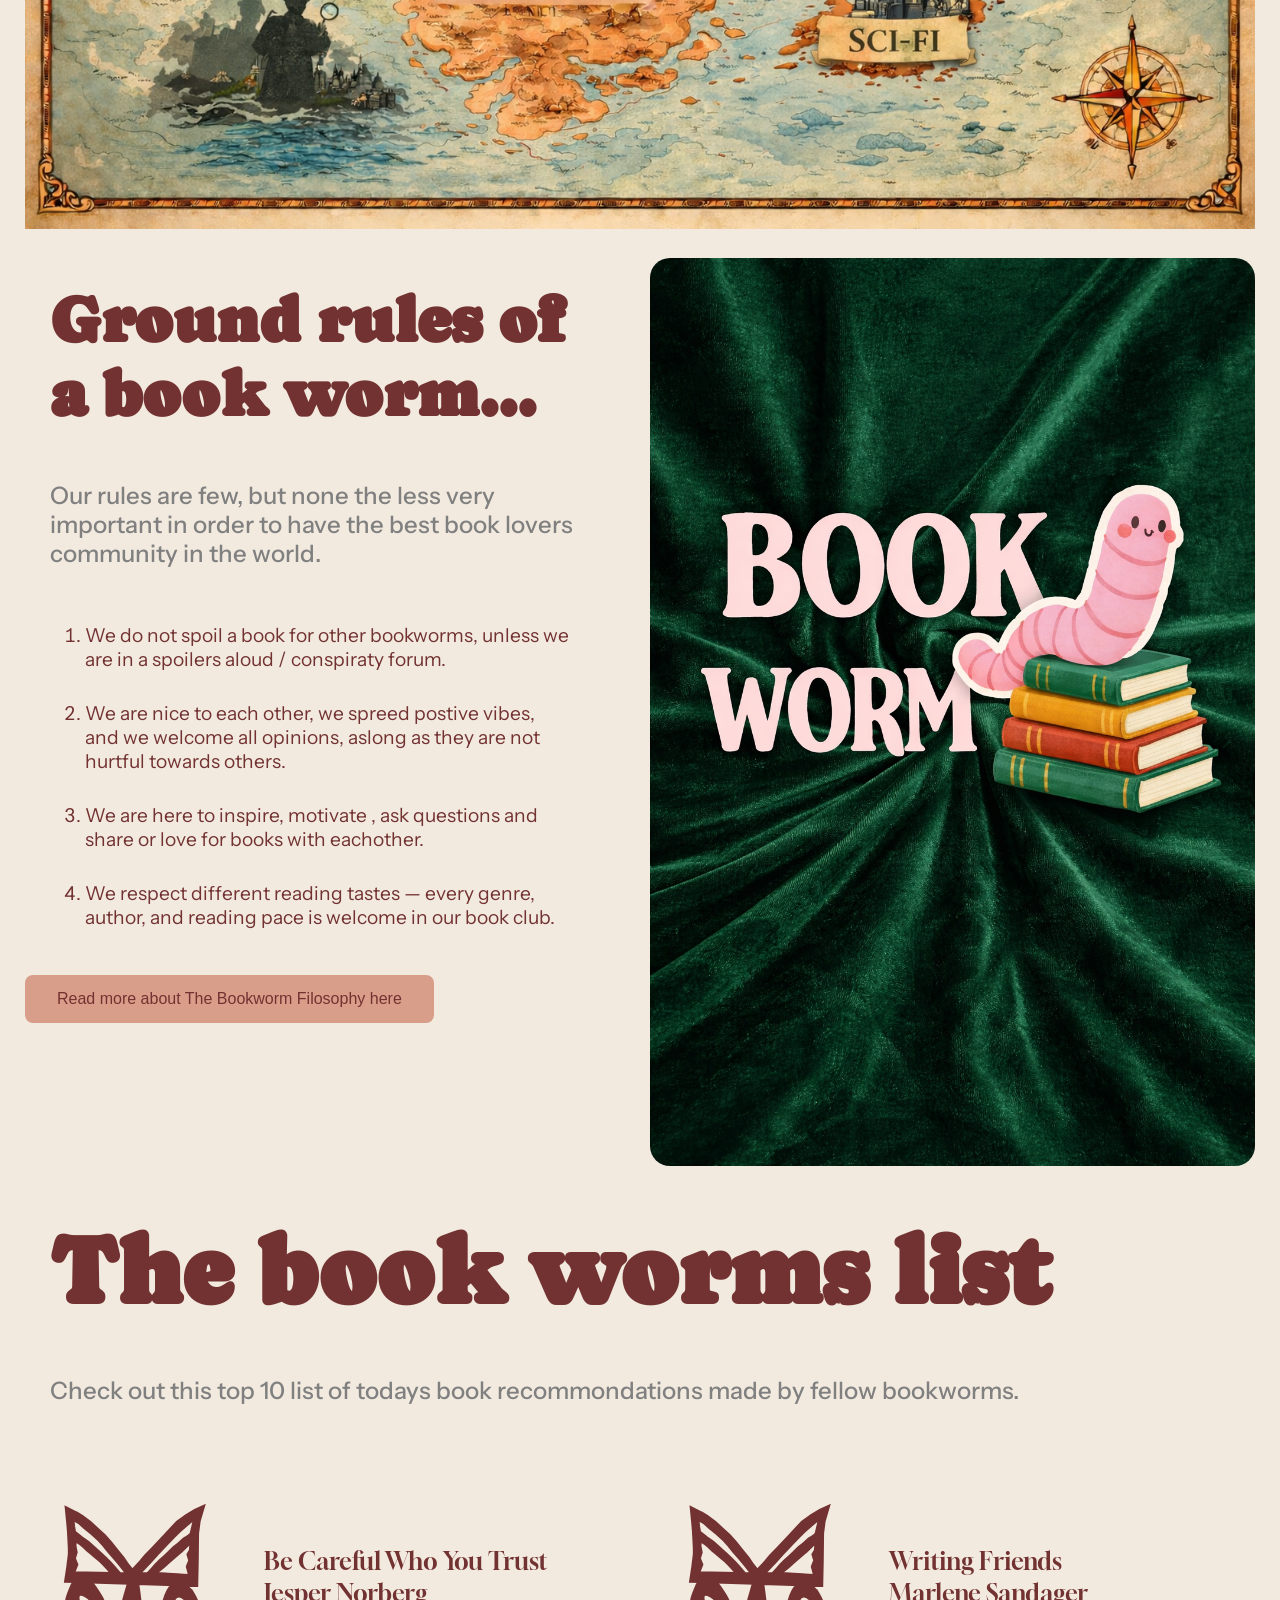
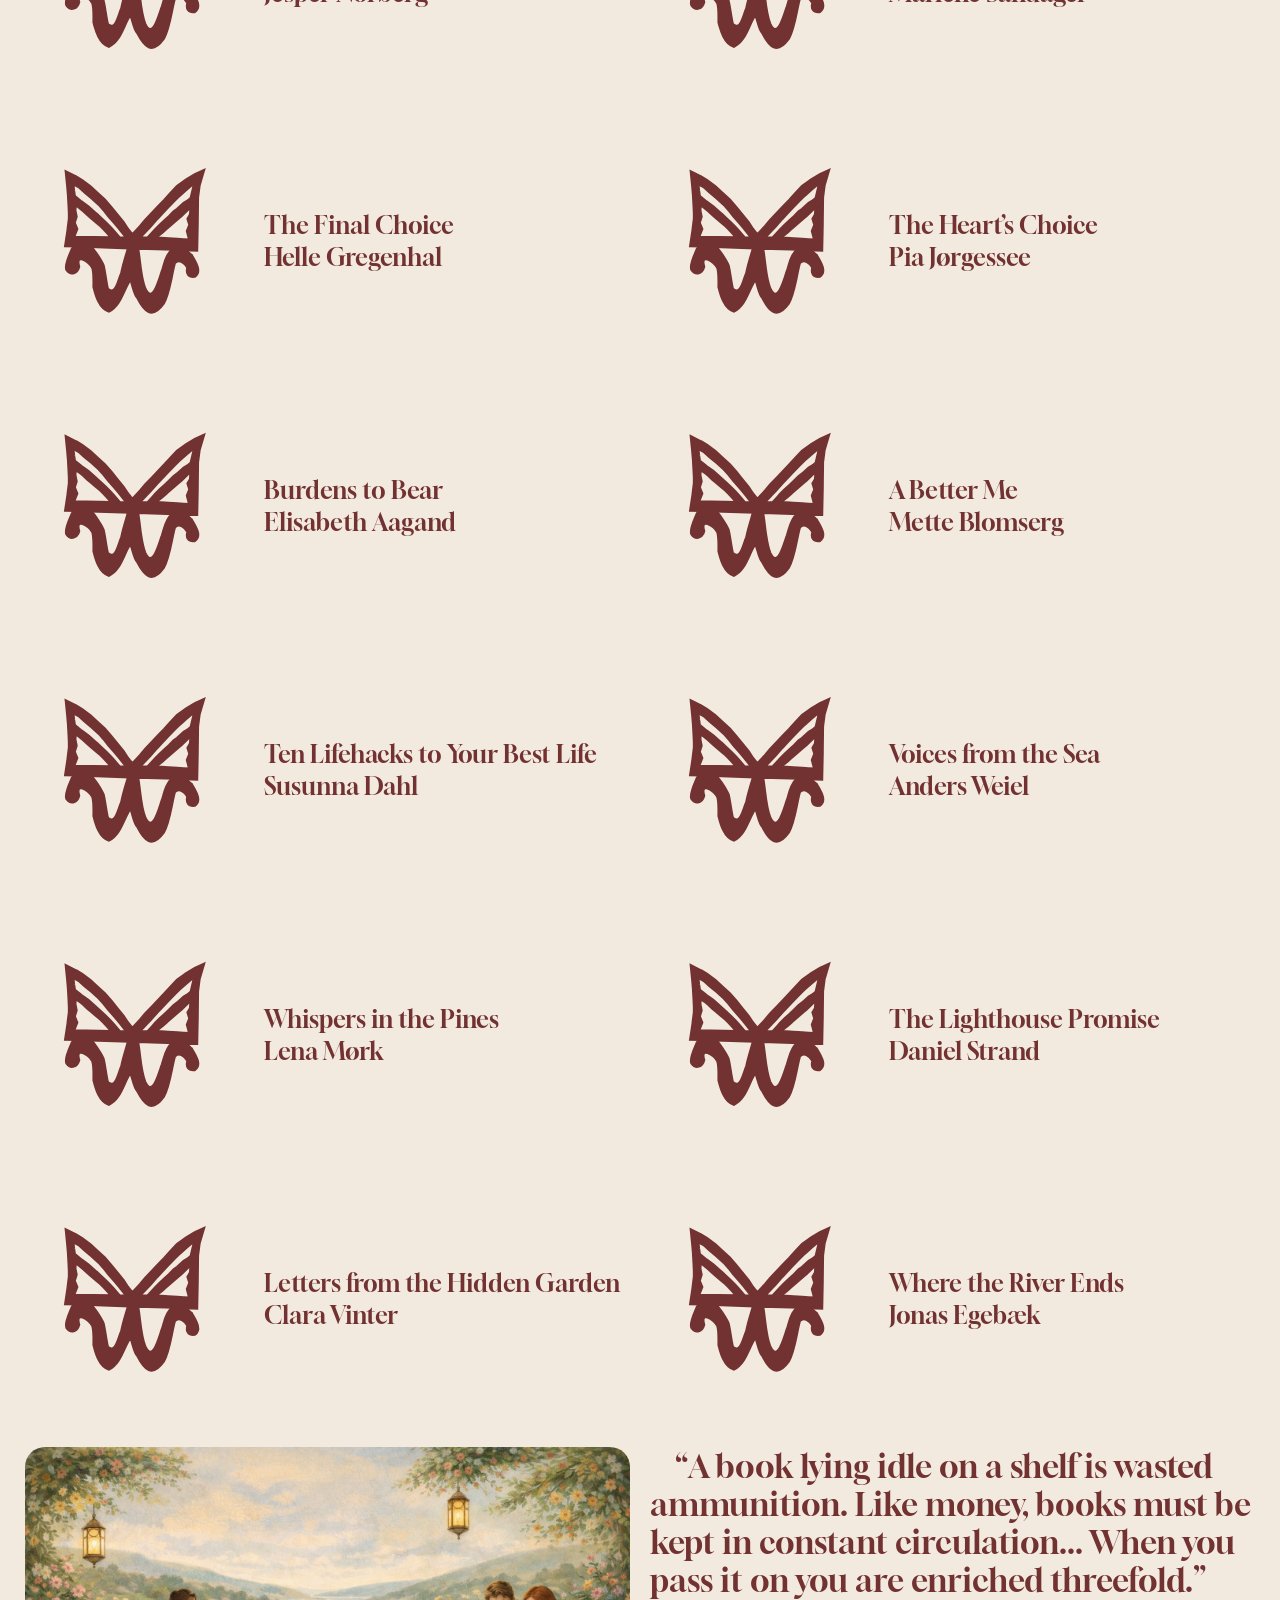
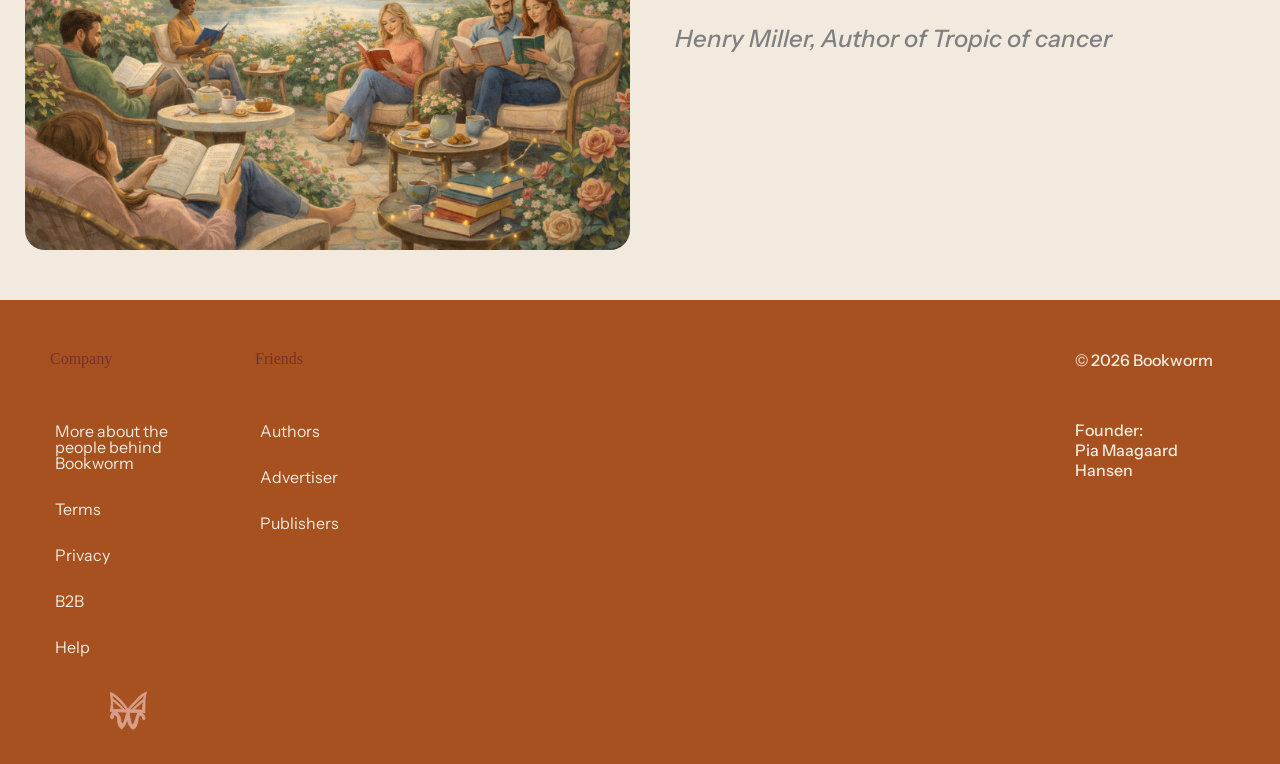
==== commit 669e92d1: "Update logo image source in index.html" ====
--- a/index.html
+++ b/index.html
@@ -18,7 +18,7 @@
 <body>
     <header class="grid_header">
         <div class="logo">
-            <img src="logo1.svg" alt="logo">
+            <img src="logo1lang.svg" alt="logo">
         </div>
         <nav class="menu">
             <a class="active" href="index.html">
@@ -249,4 +249,4 @@
 
 </body>
 
-</html>+</html>
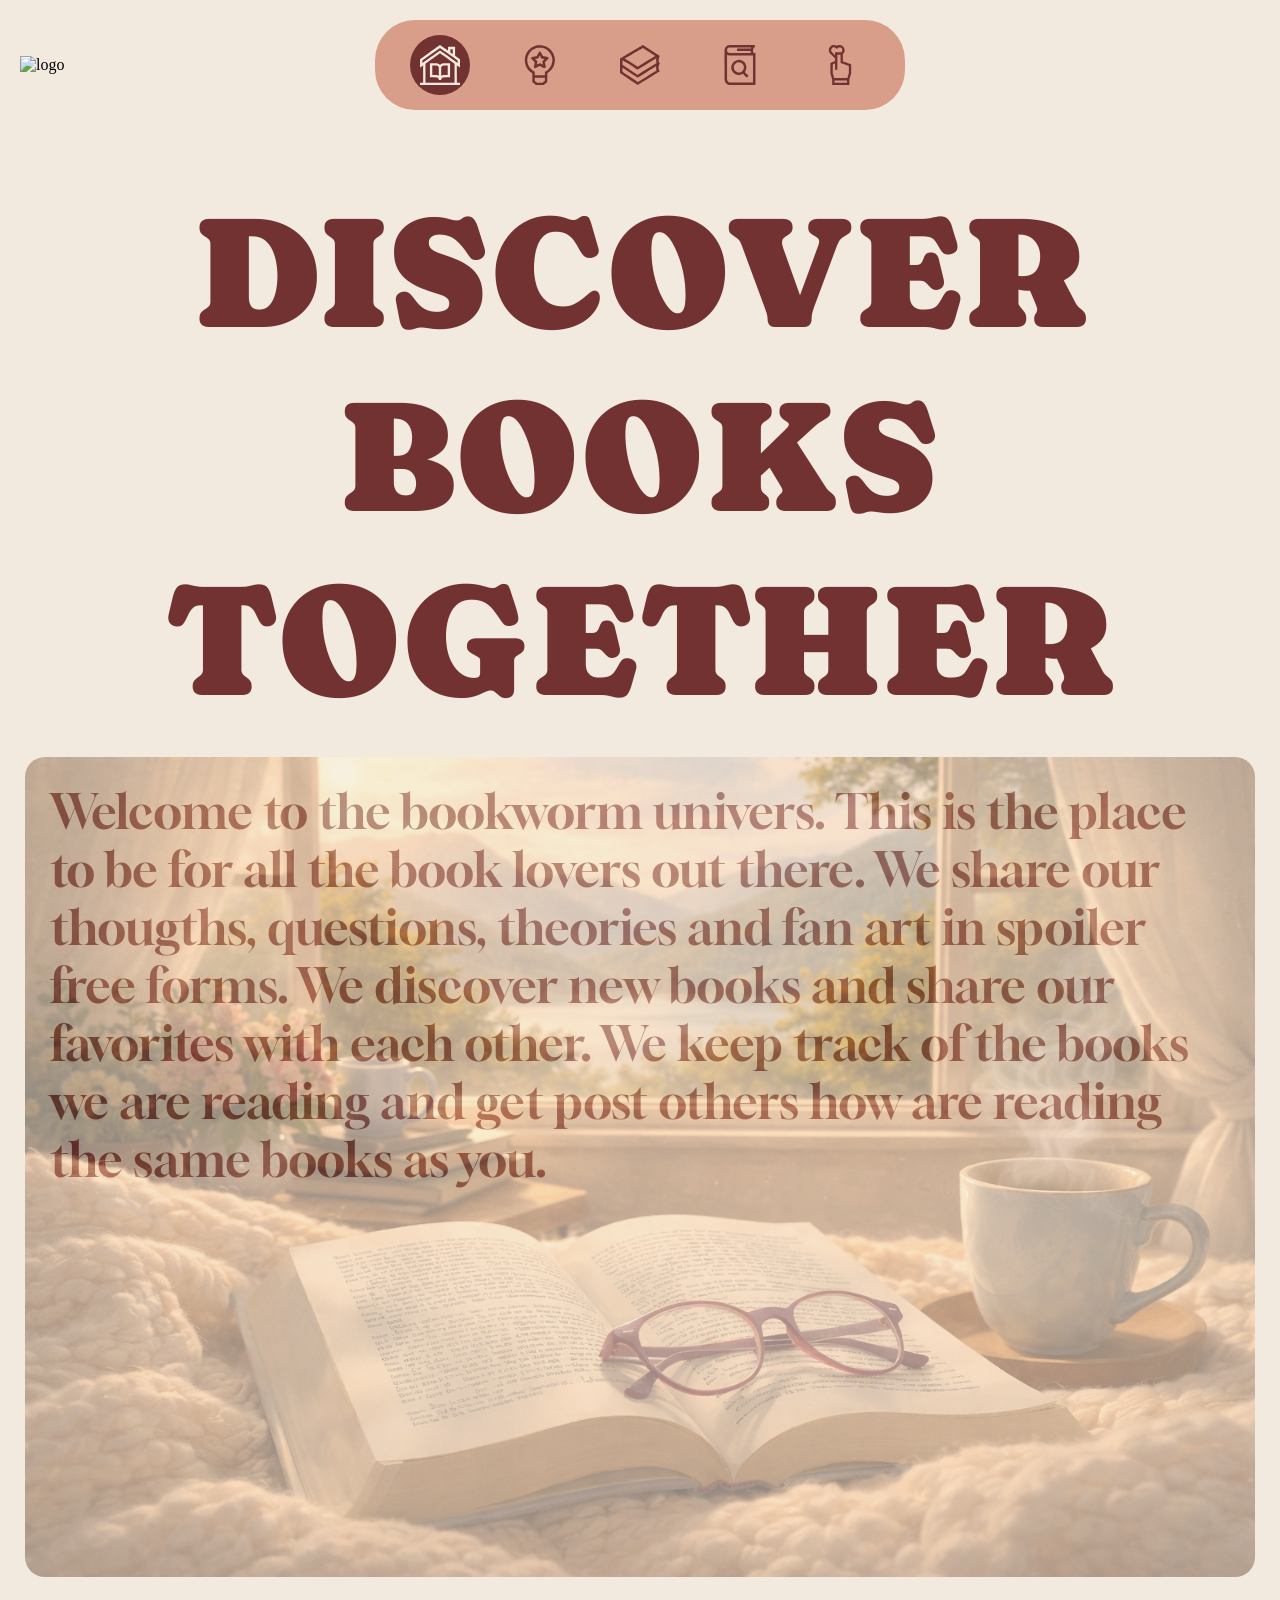
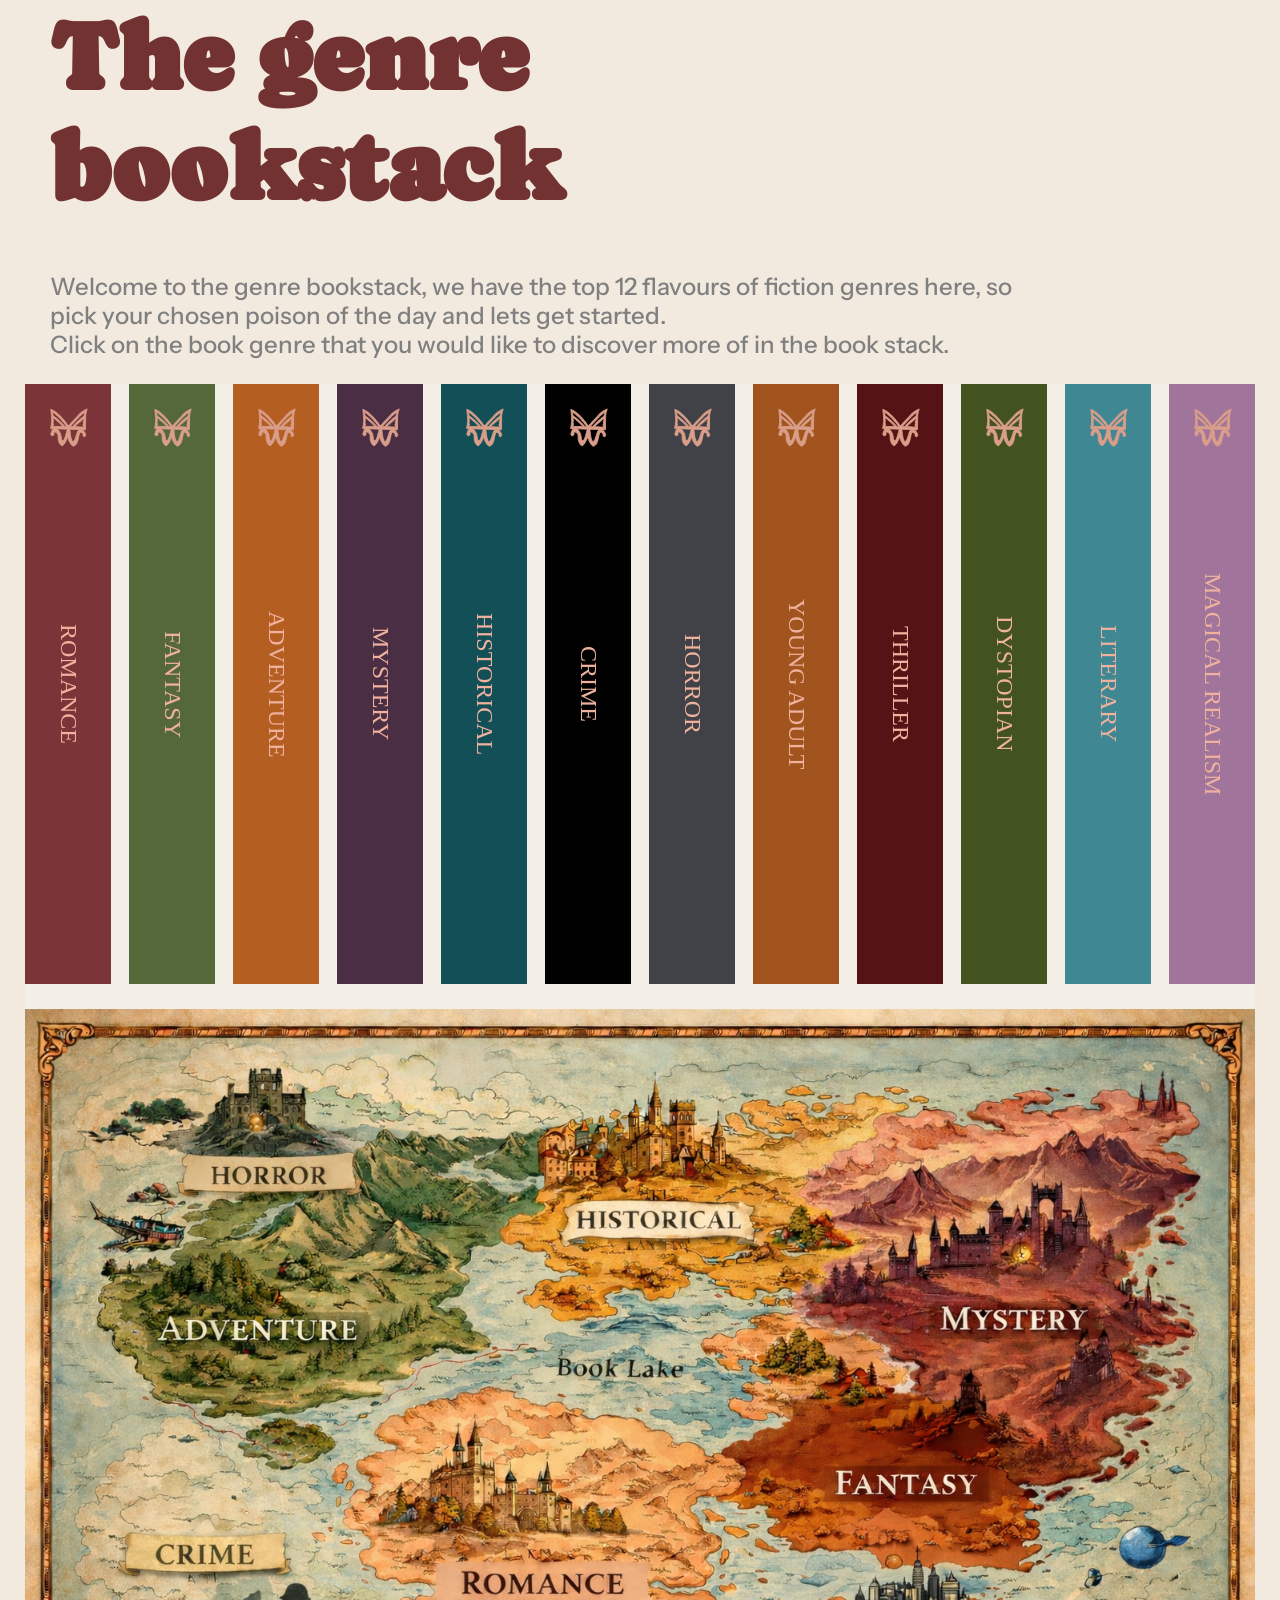
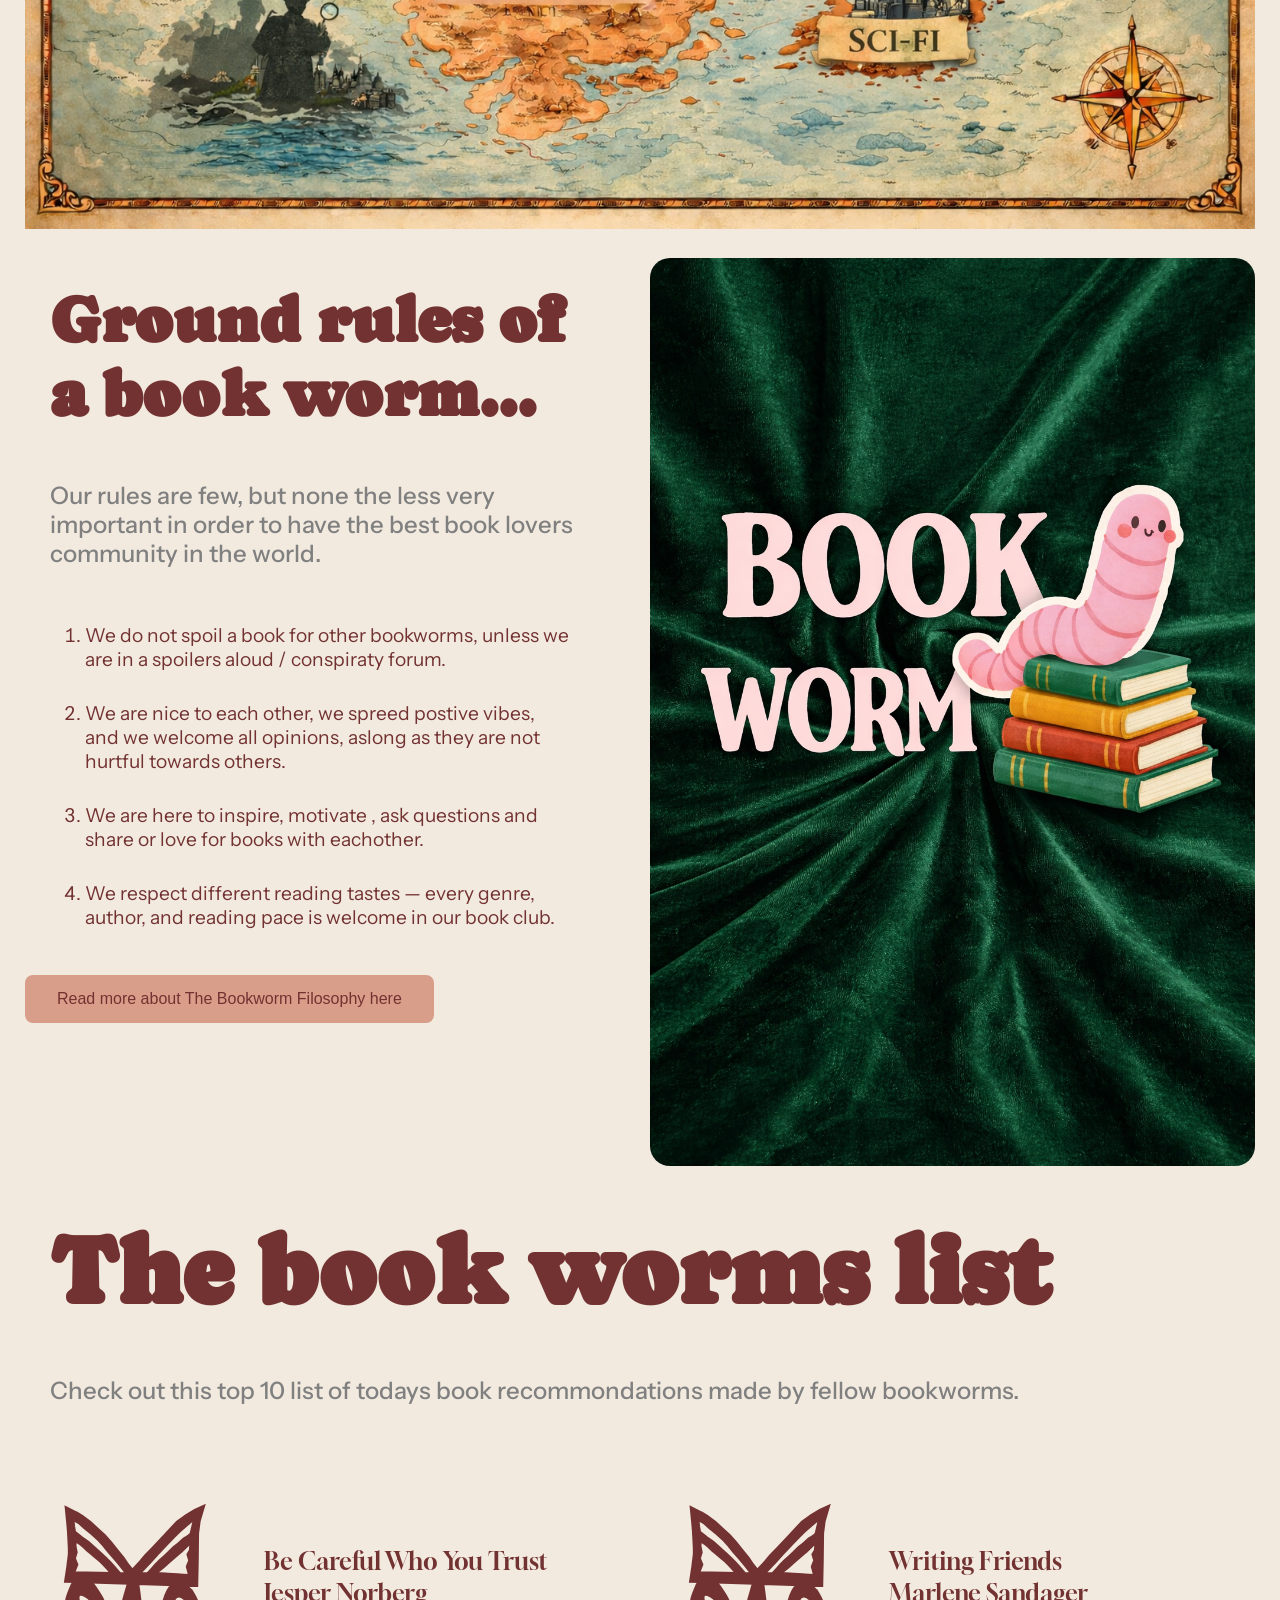
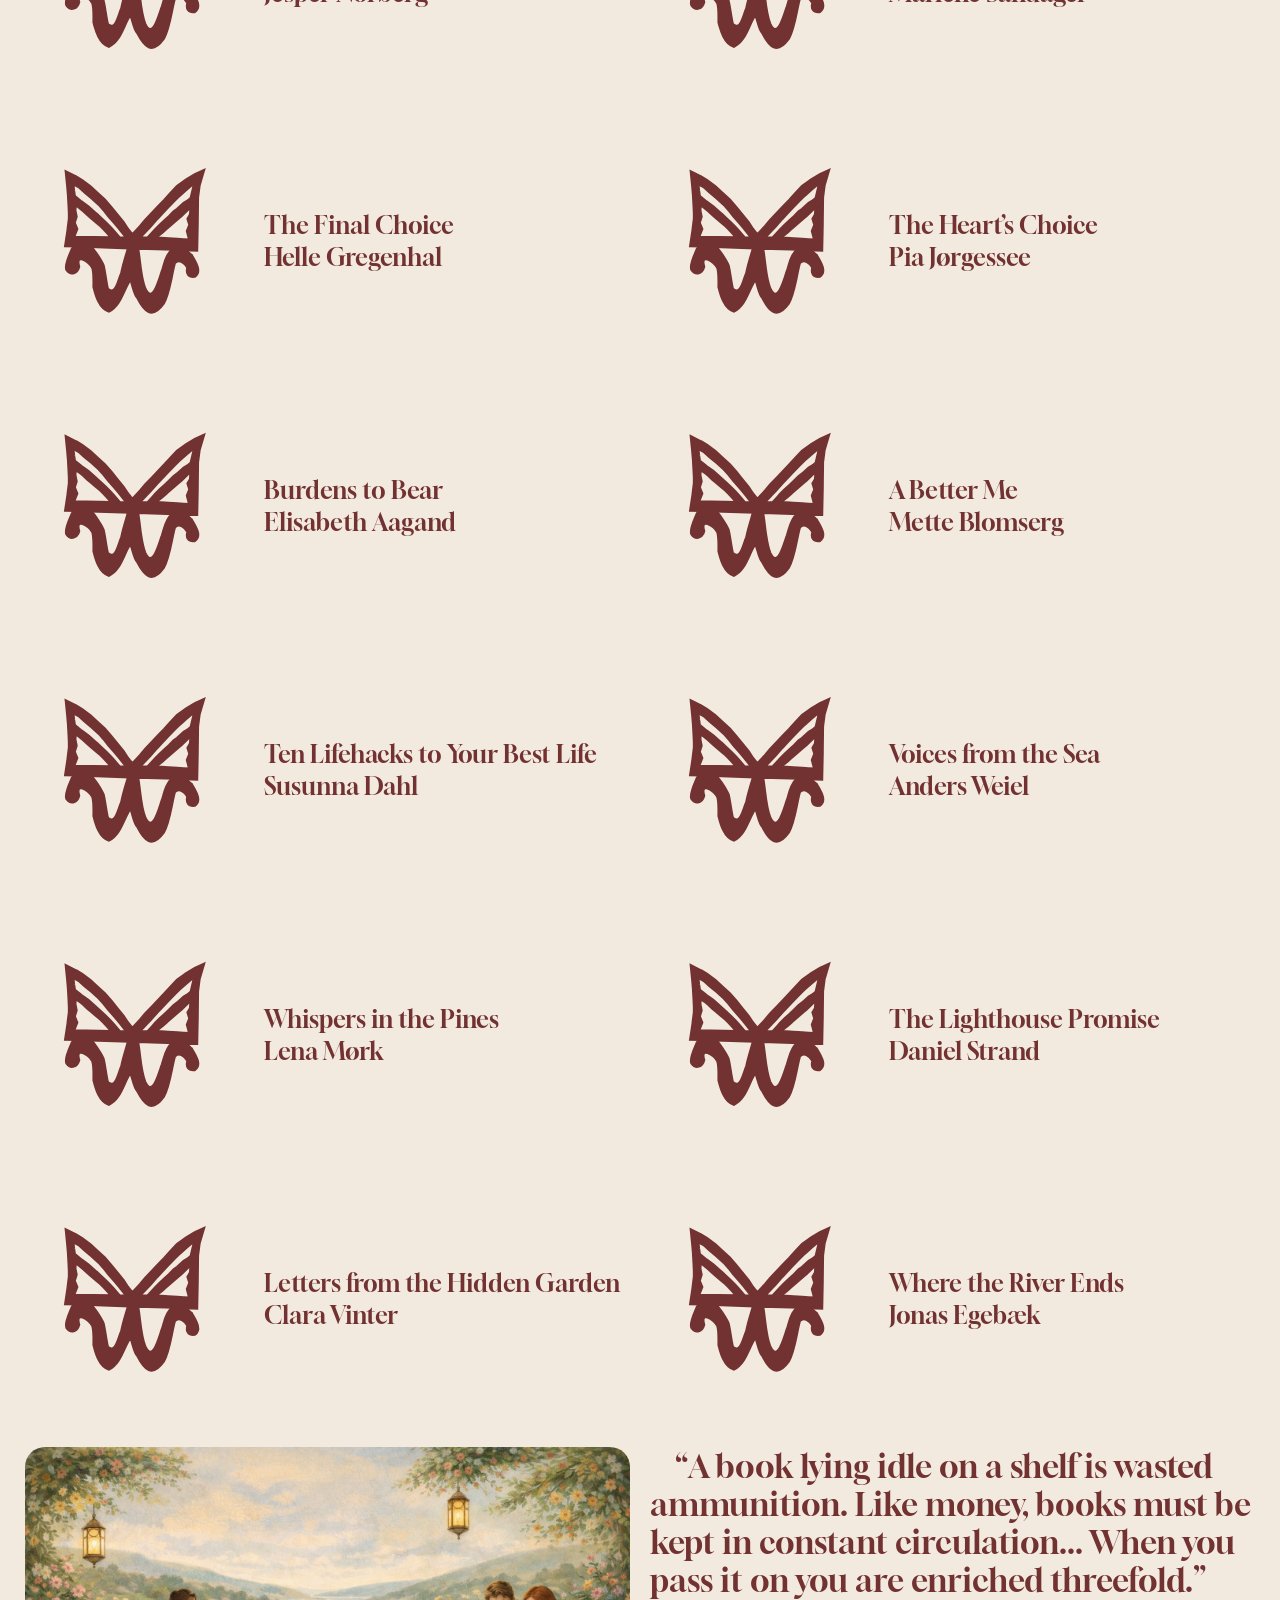
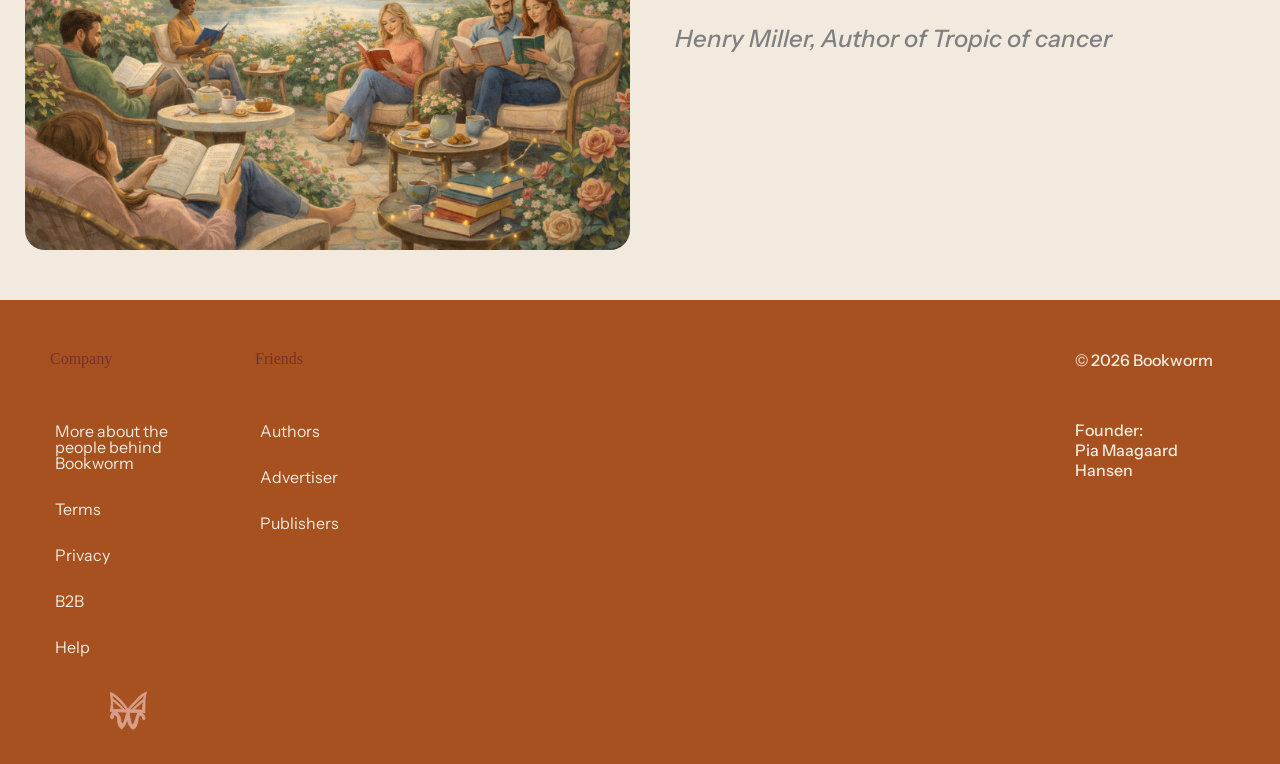
==== commit 69457a12: "Add files via upload" ====
--- a/index.html
+++ b/index.html
@@ -18,7 +18,7 @@
 <body>
     <header class="grid_header">
         <div class="logo">
-            <img src="logo1lang.svg" alt="logo">
+            <img src="logo1lang" alt="logo">
         </div>
         <nav class="menu">
             <a class="active" href="index.html">
@@ -249,4 +249,4 @@
 
 </body>
 
-</html>
+</html>
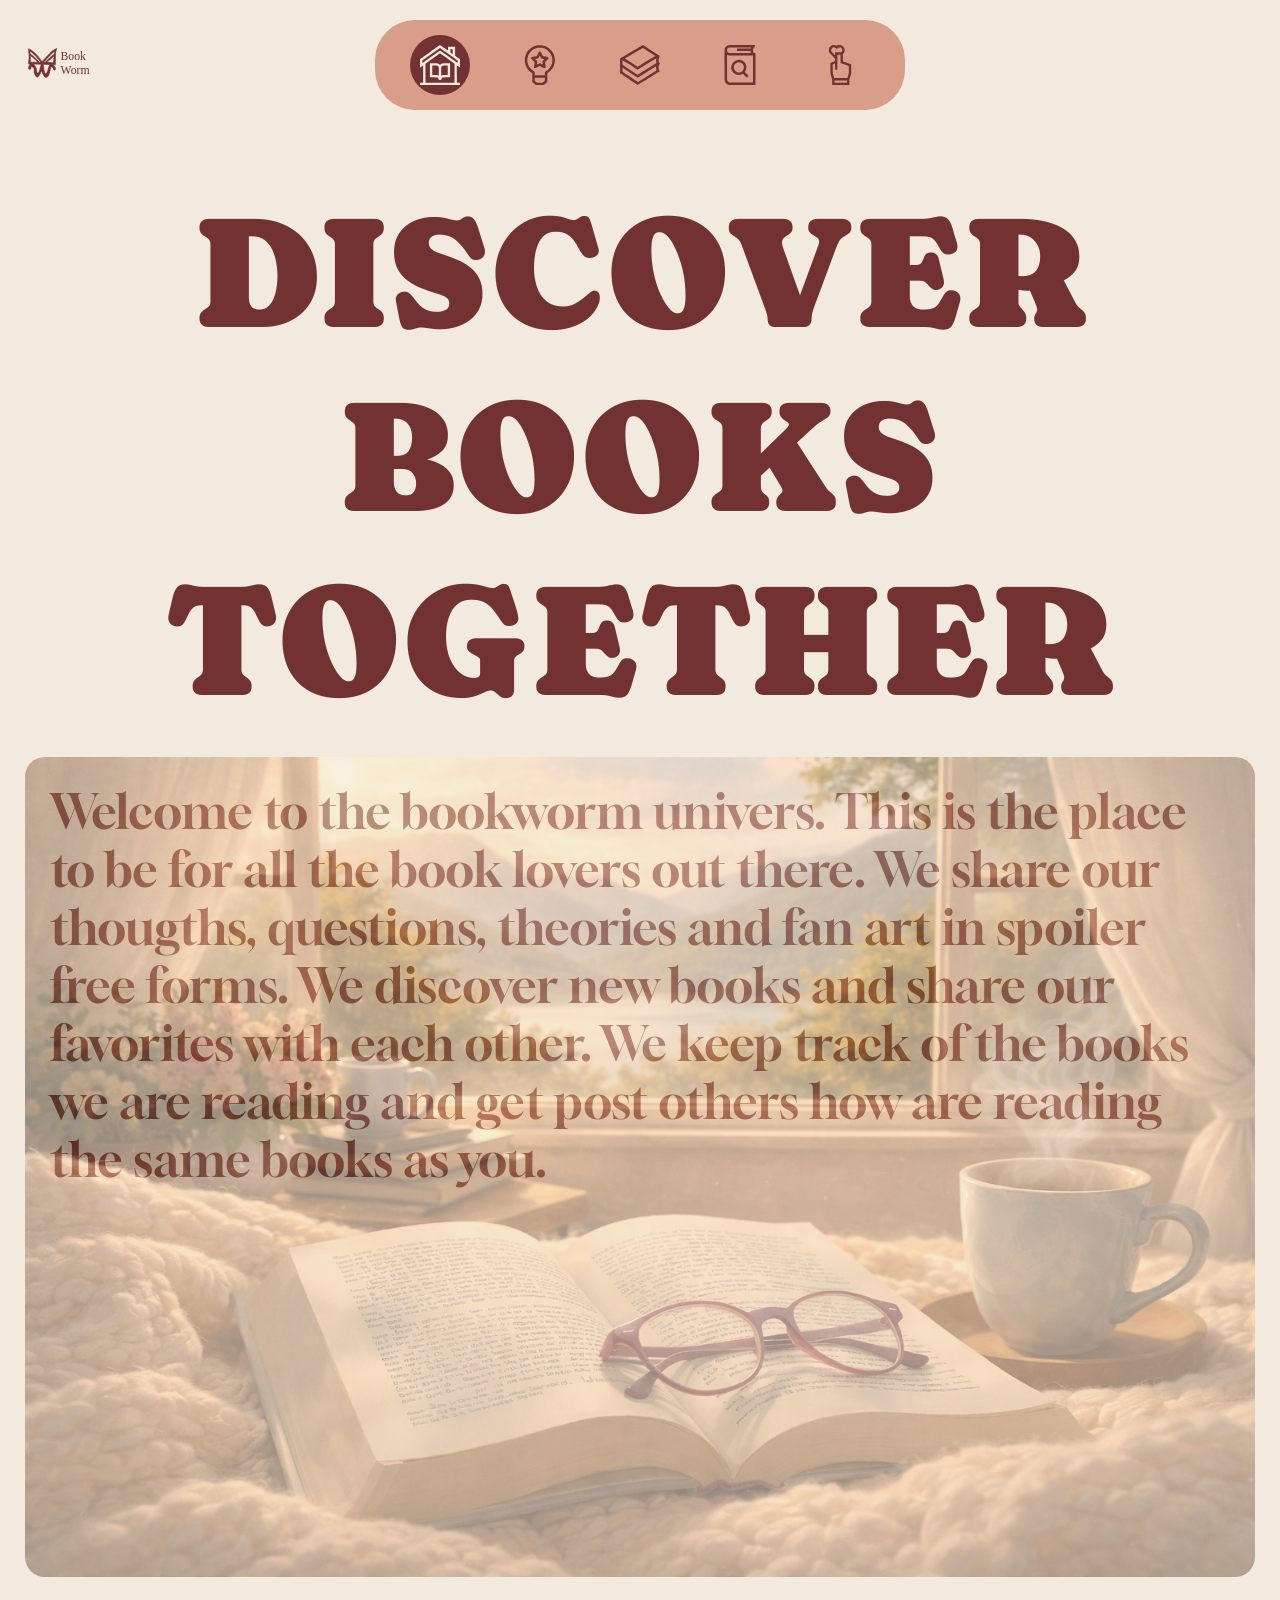
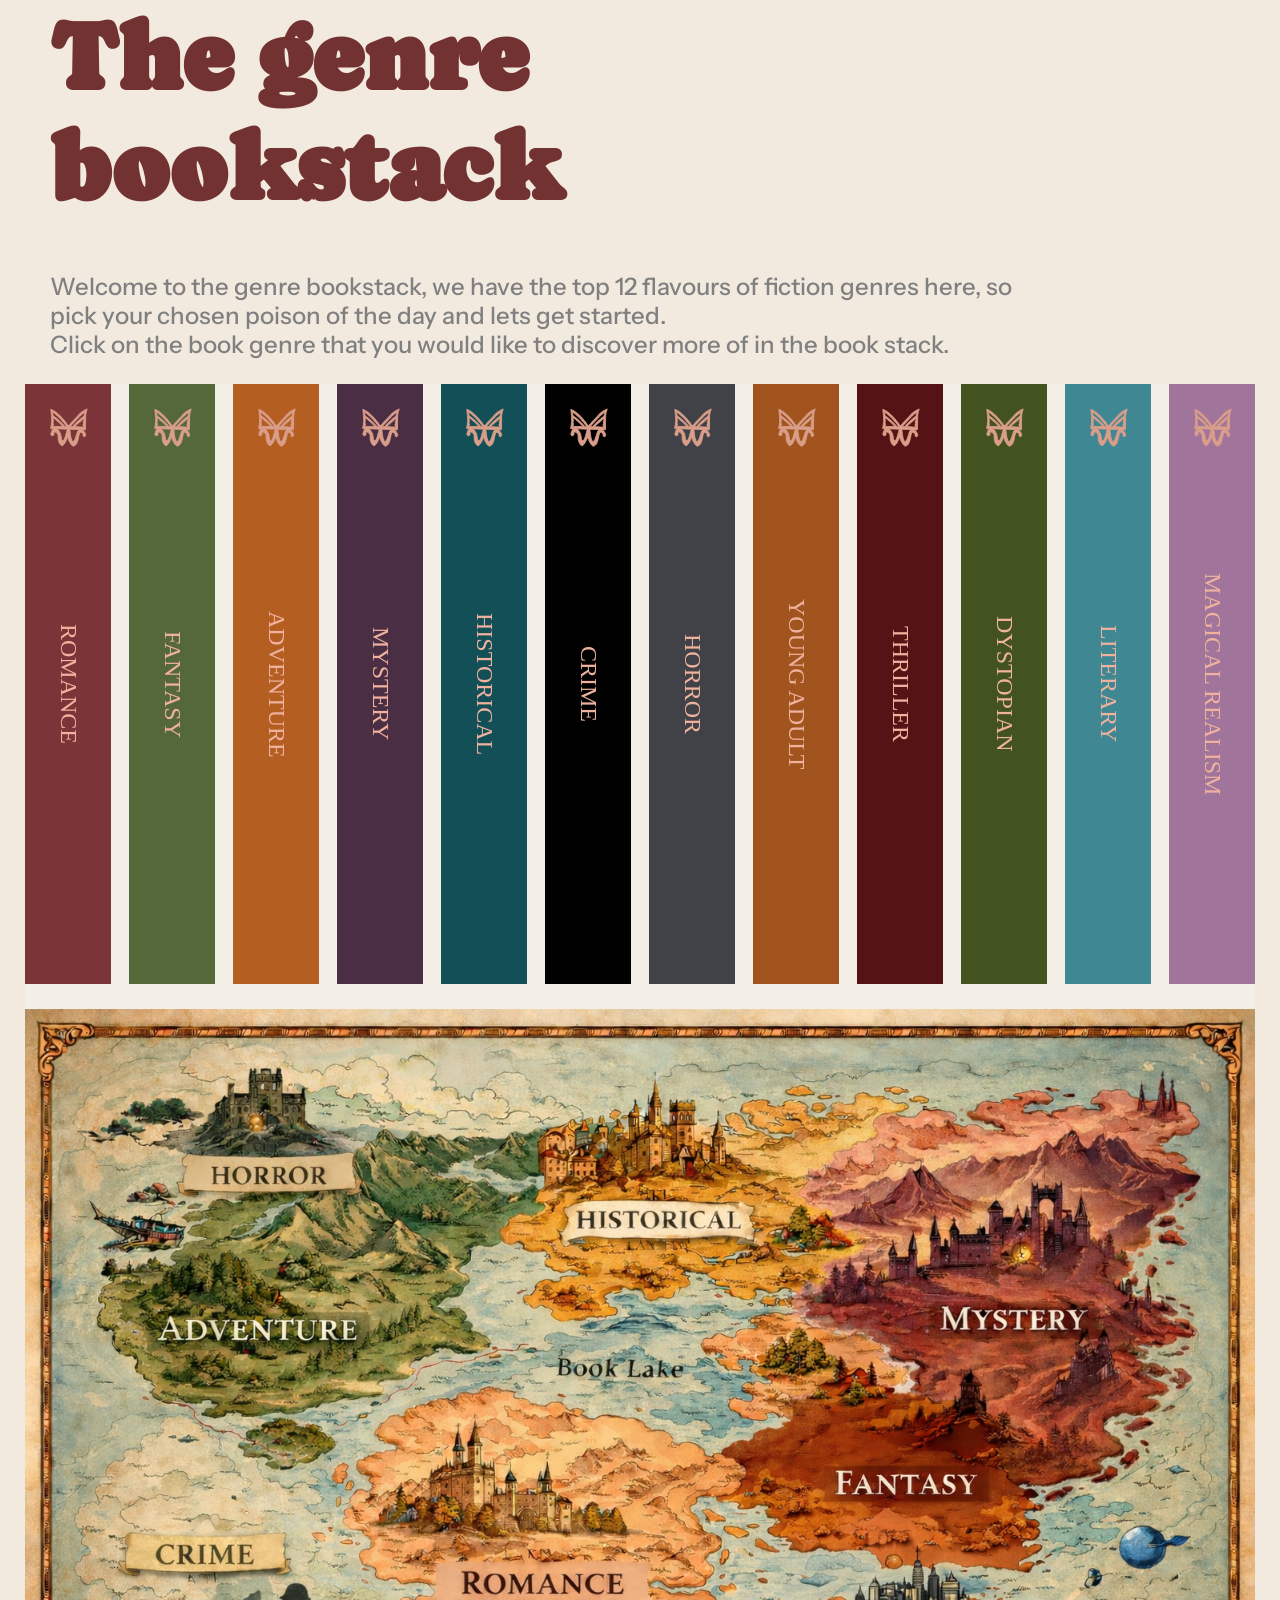
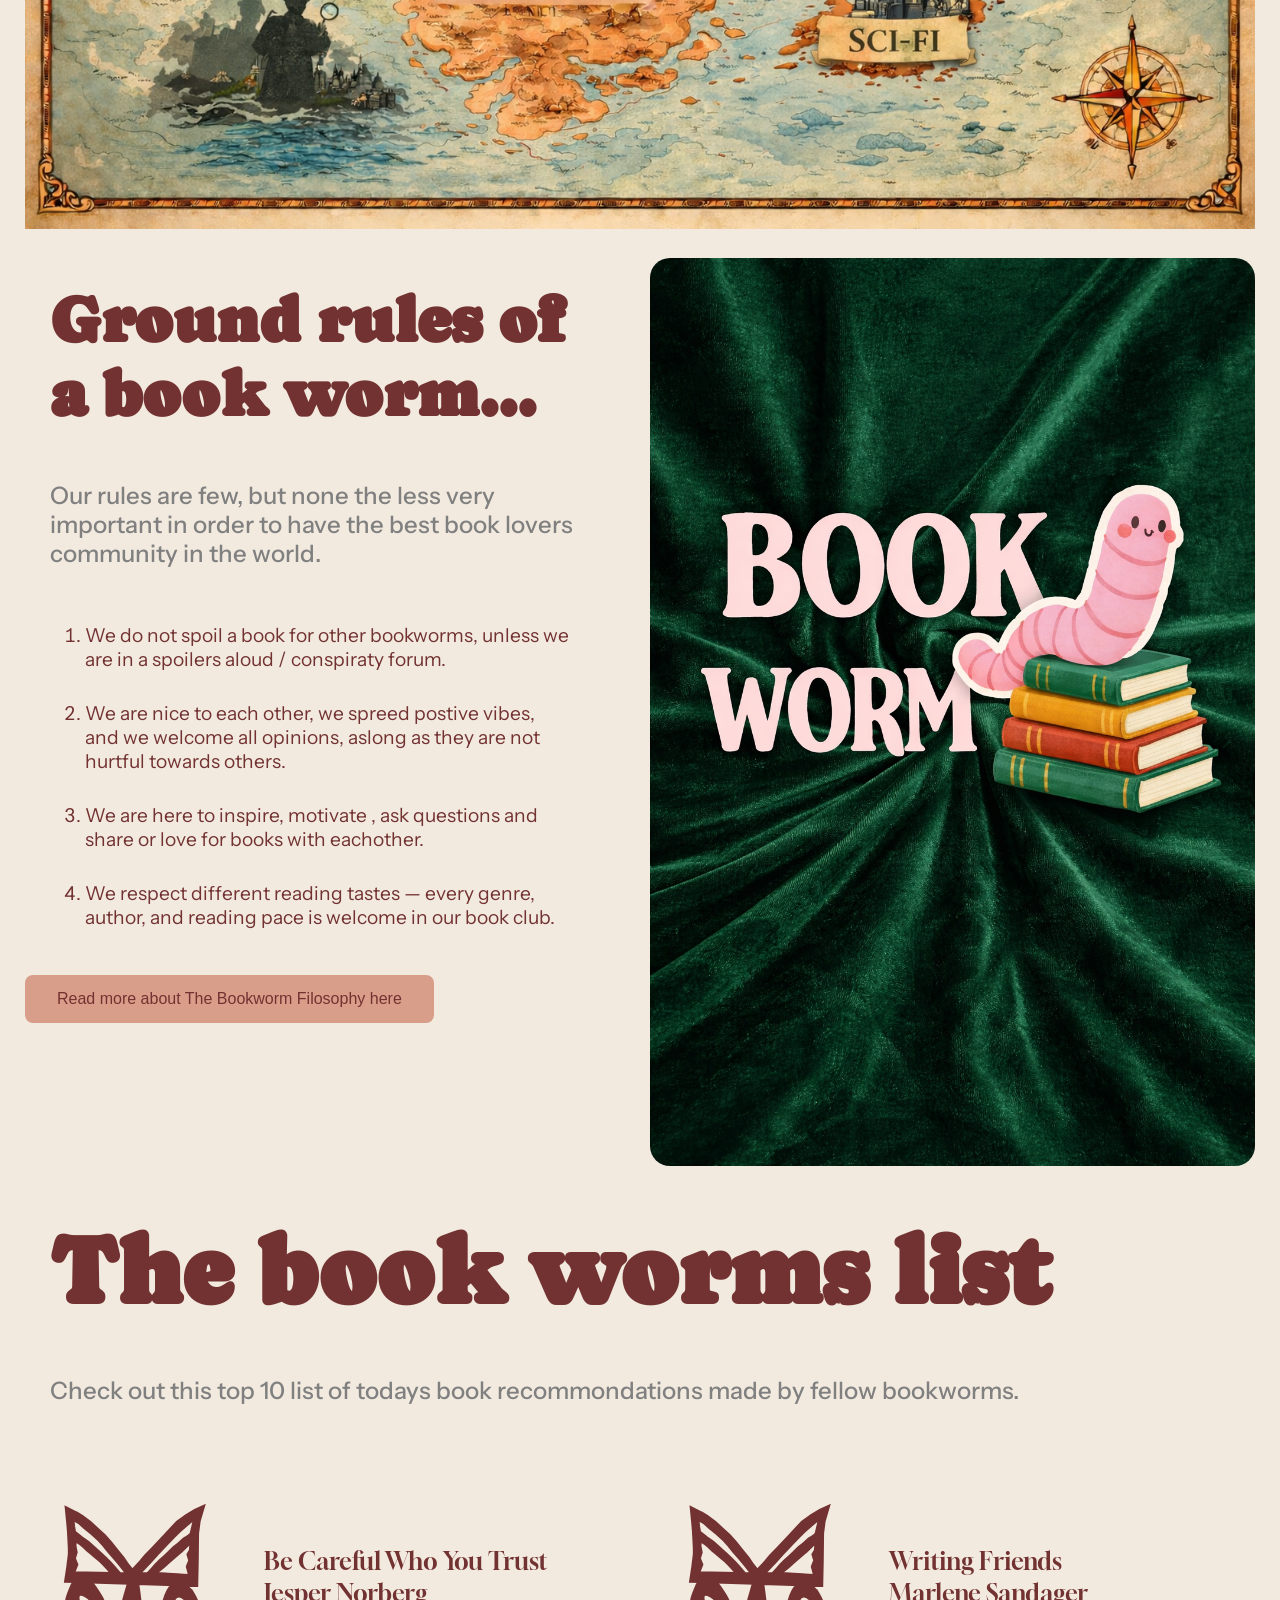
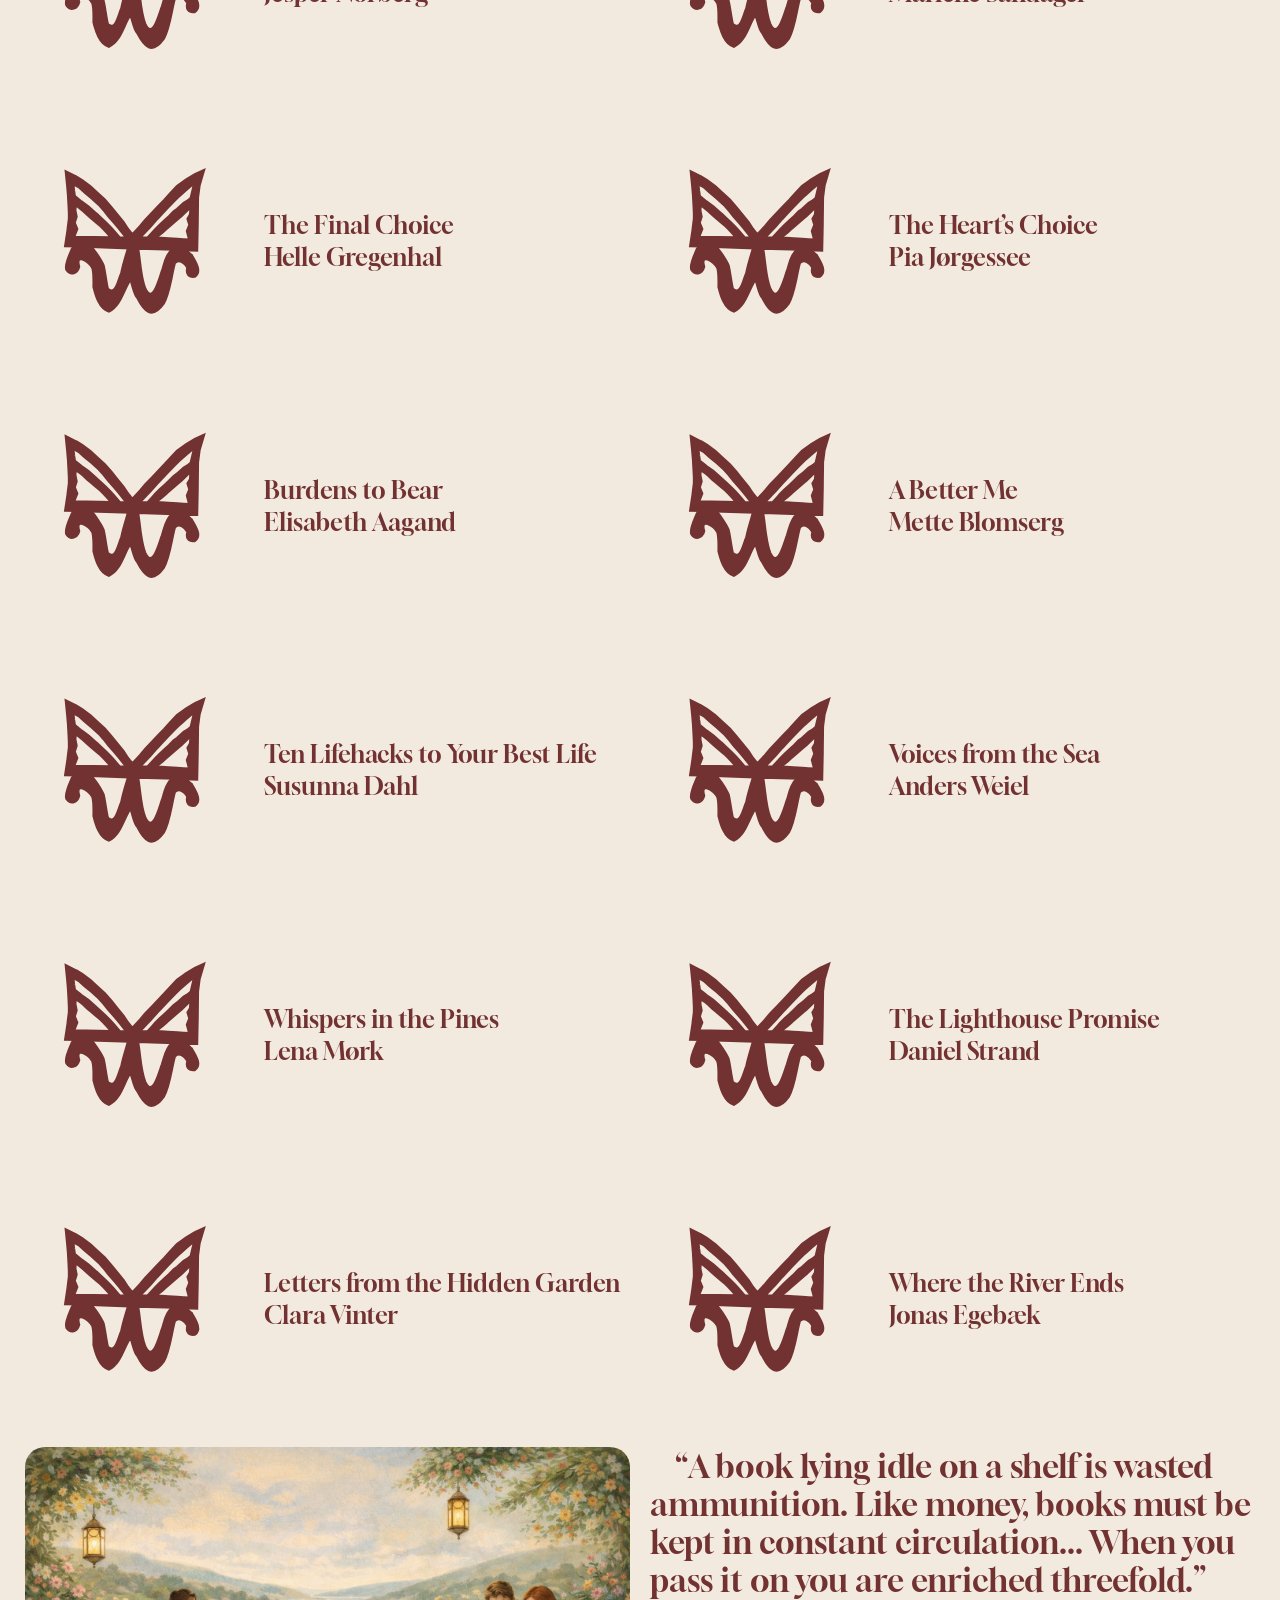
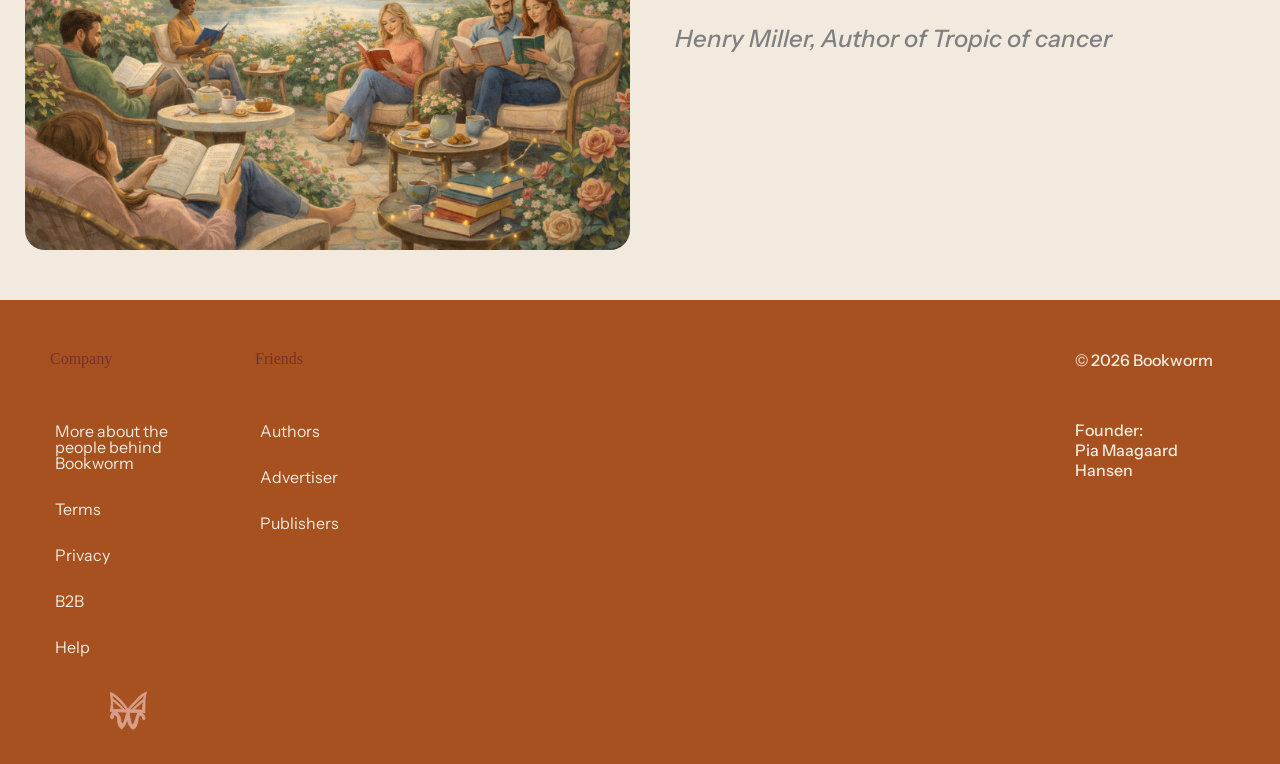
==== commit d37236e0: "Add files via upload" ====
--- a/index.html
+++ b/index.html
@@ -18,7 +18,7 @@
 <body>
     <header class="grid_header">
         <div class="logo">
-            <img src="logo1lang" alt="logo">
+            <img src="logo1lang.svg" alt="logo">
         </div>
         <nav class="menu">
             <a class="active" href="index.html">
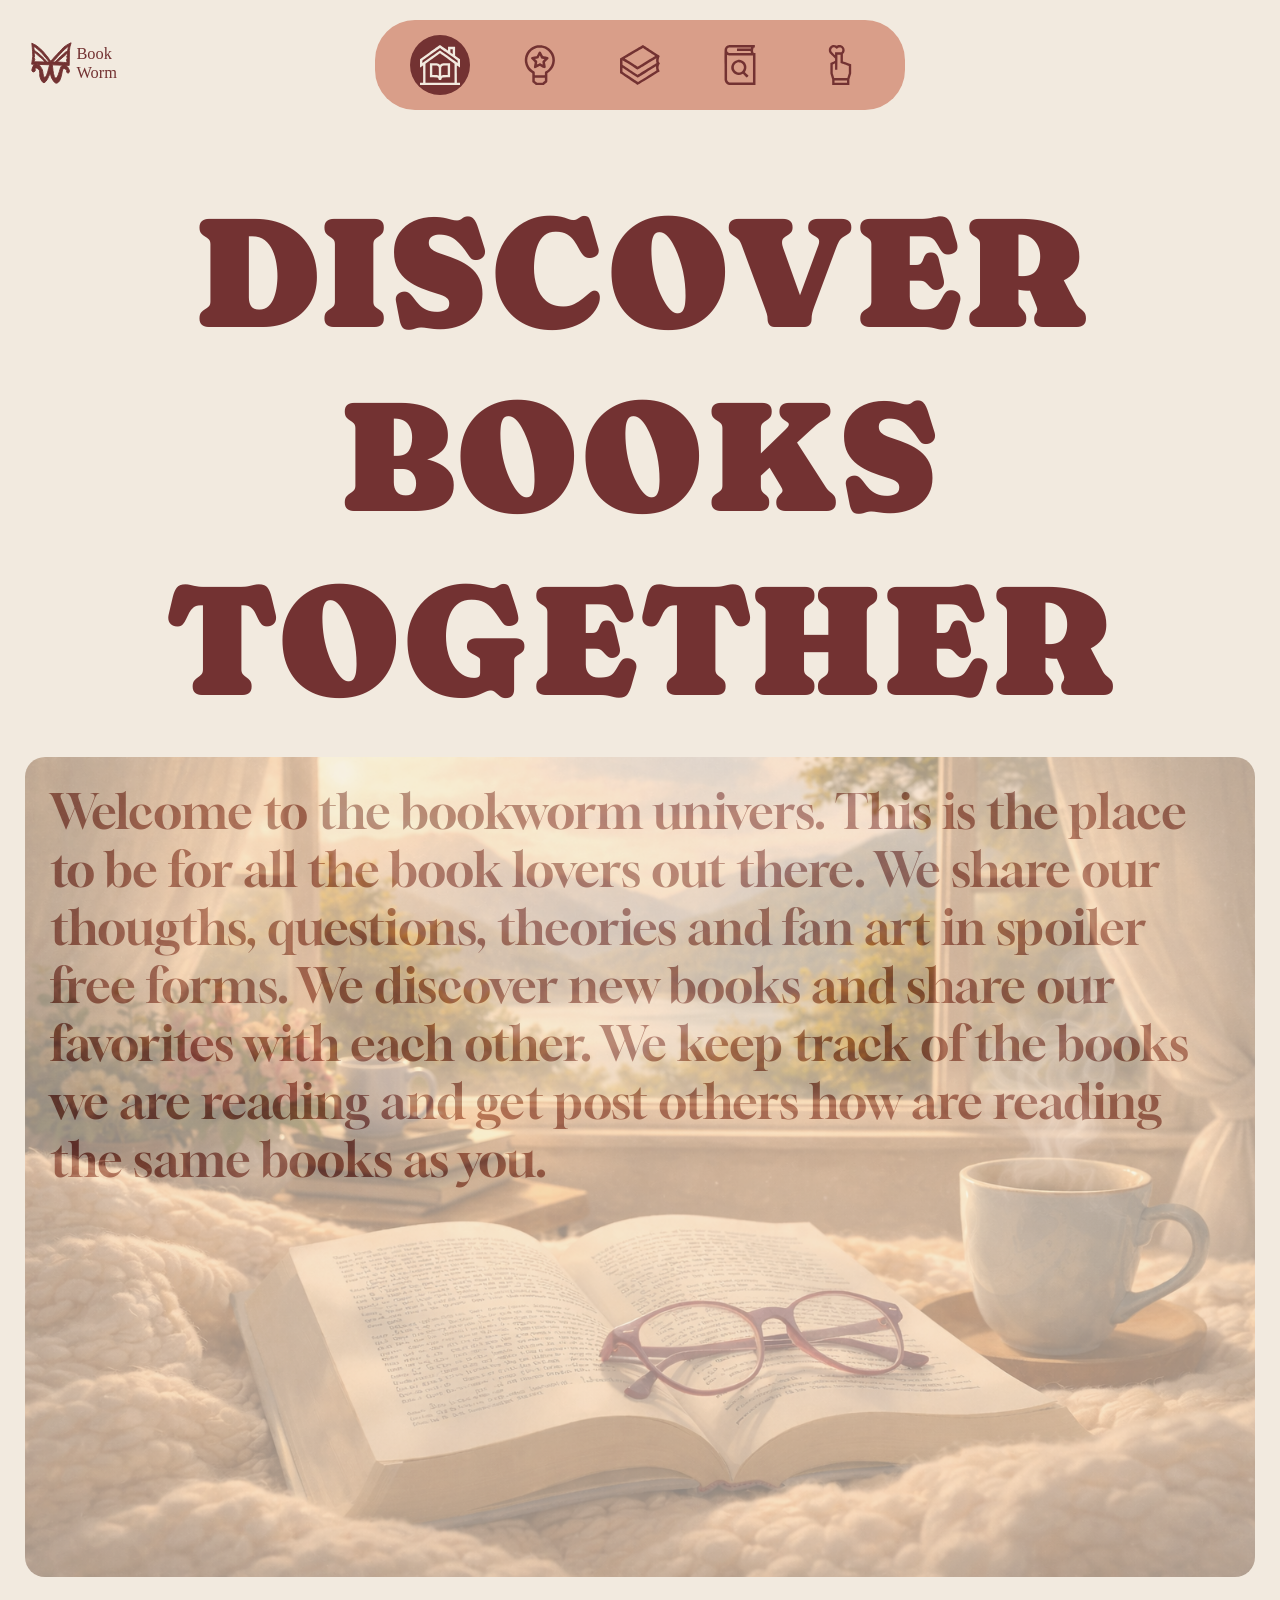
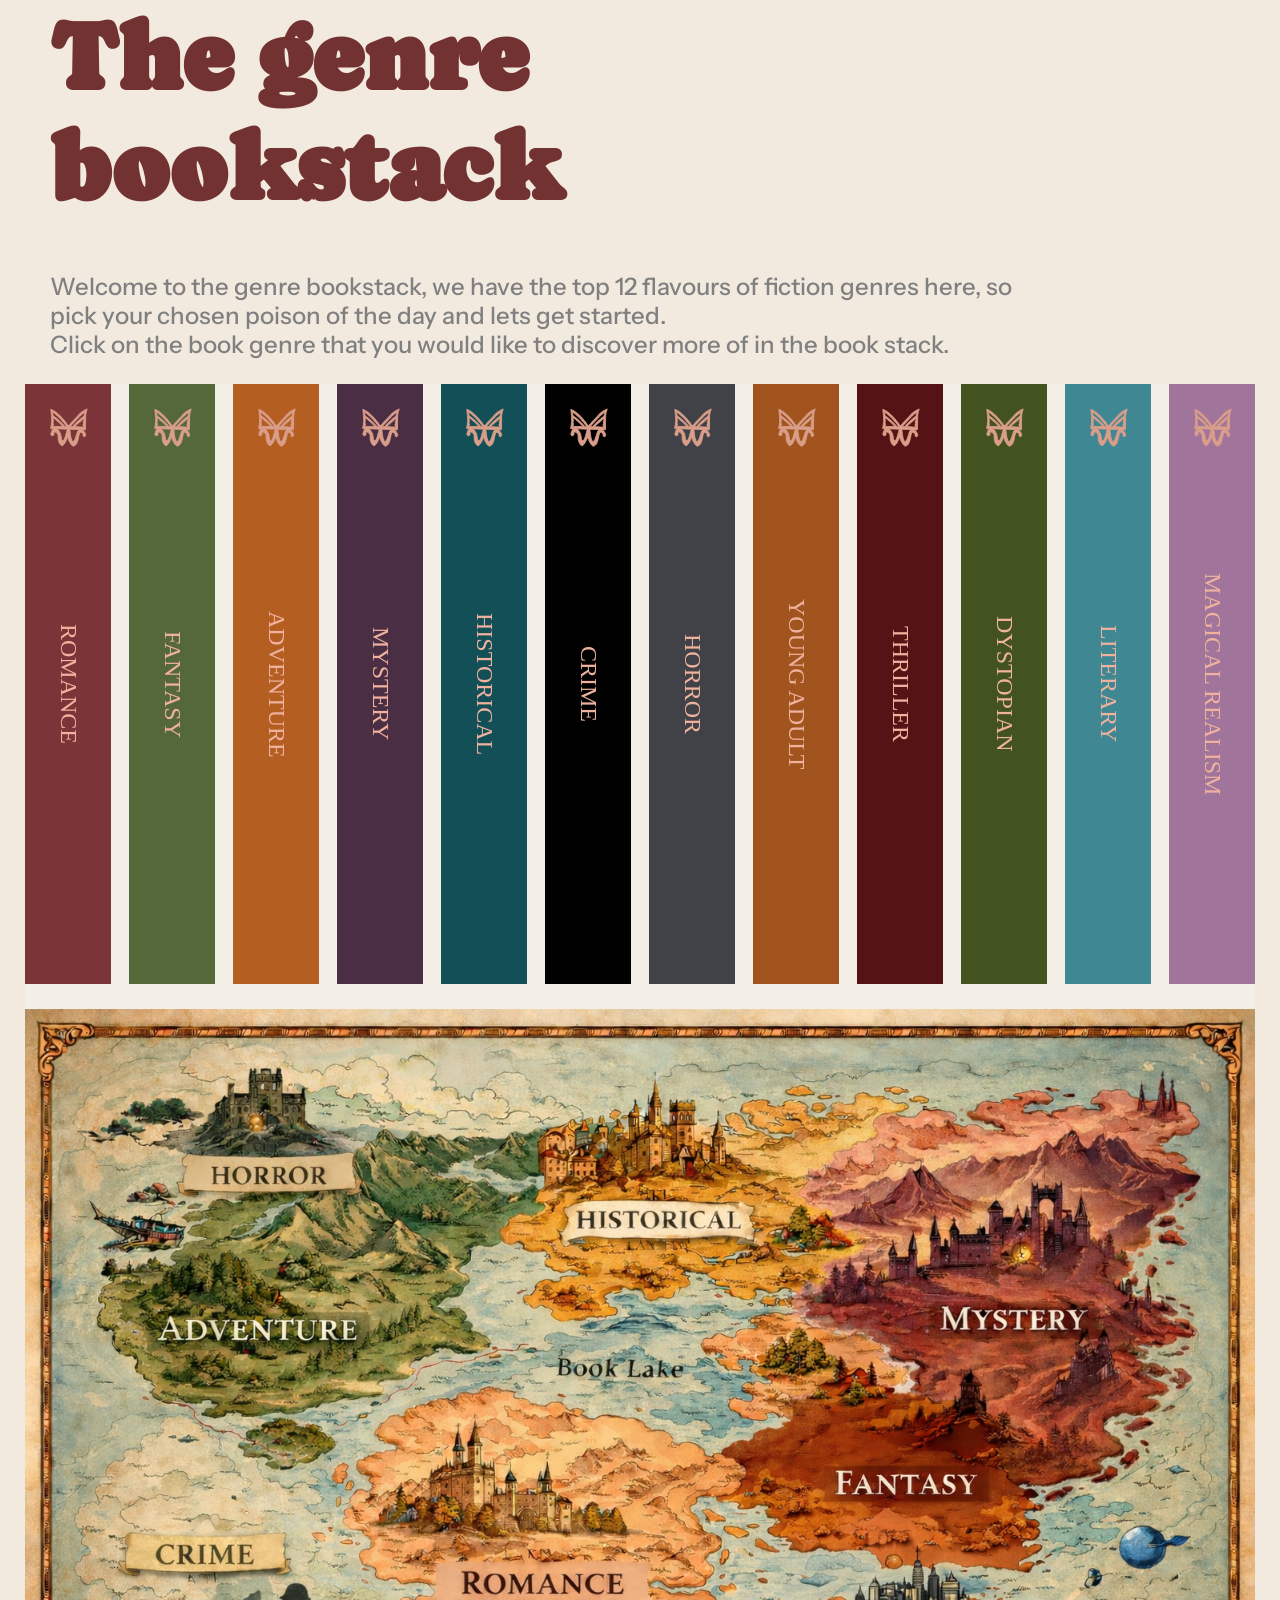
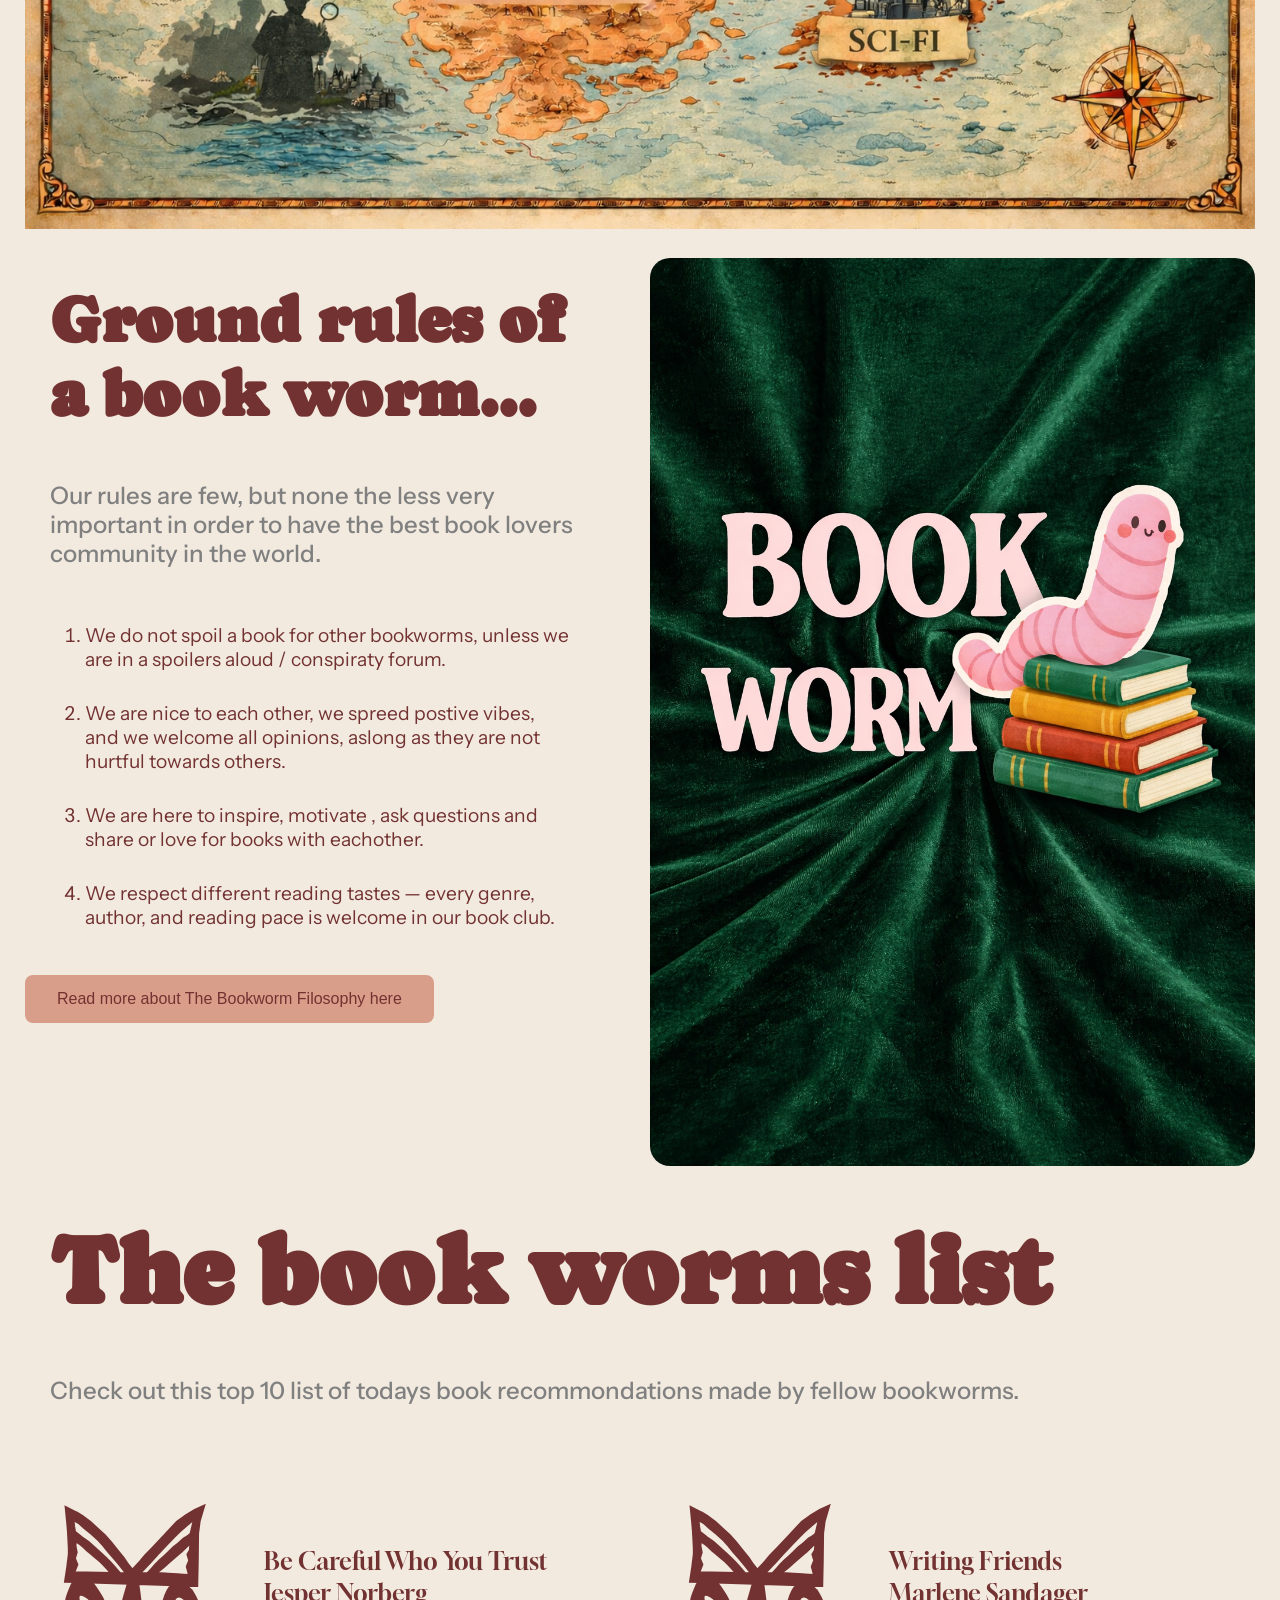
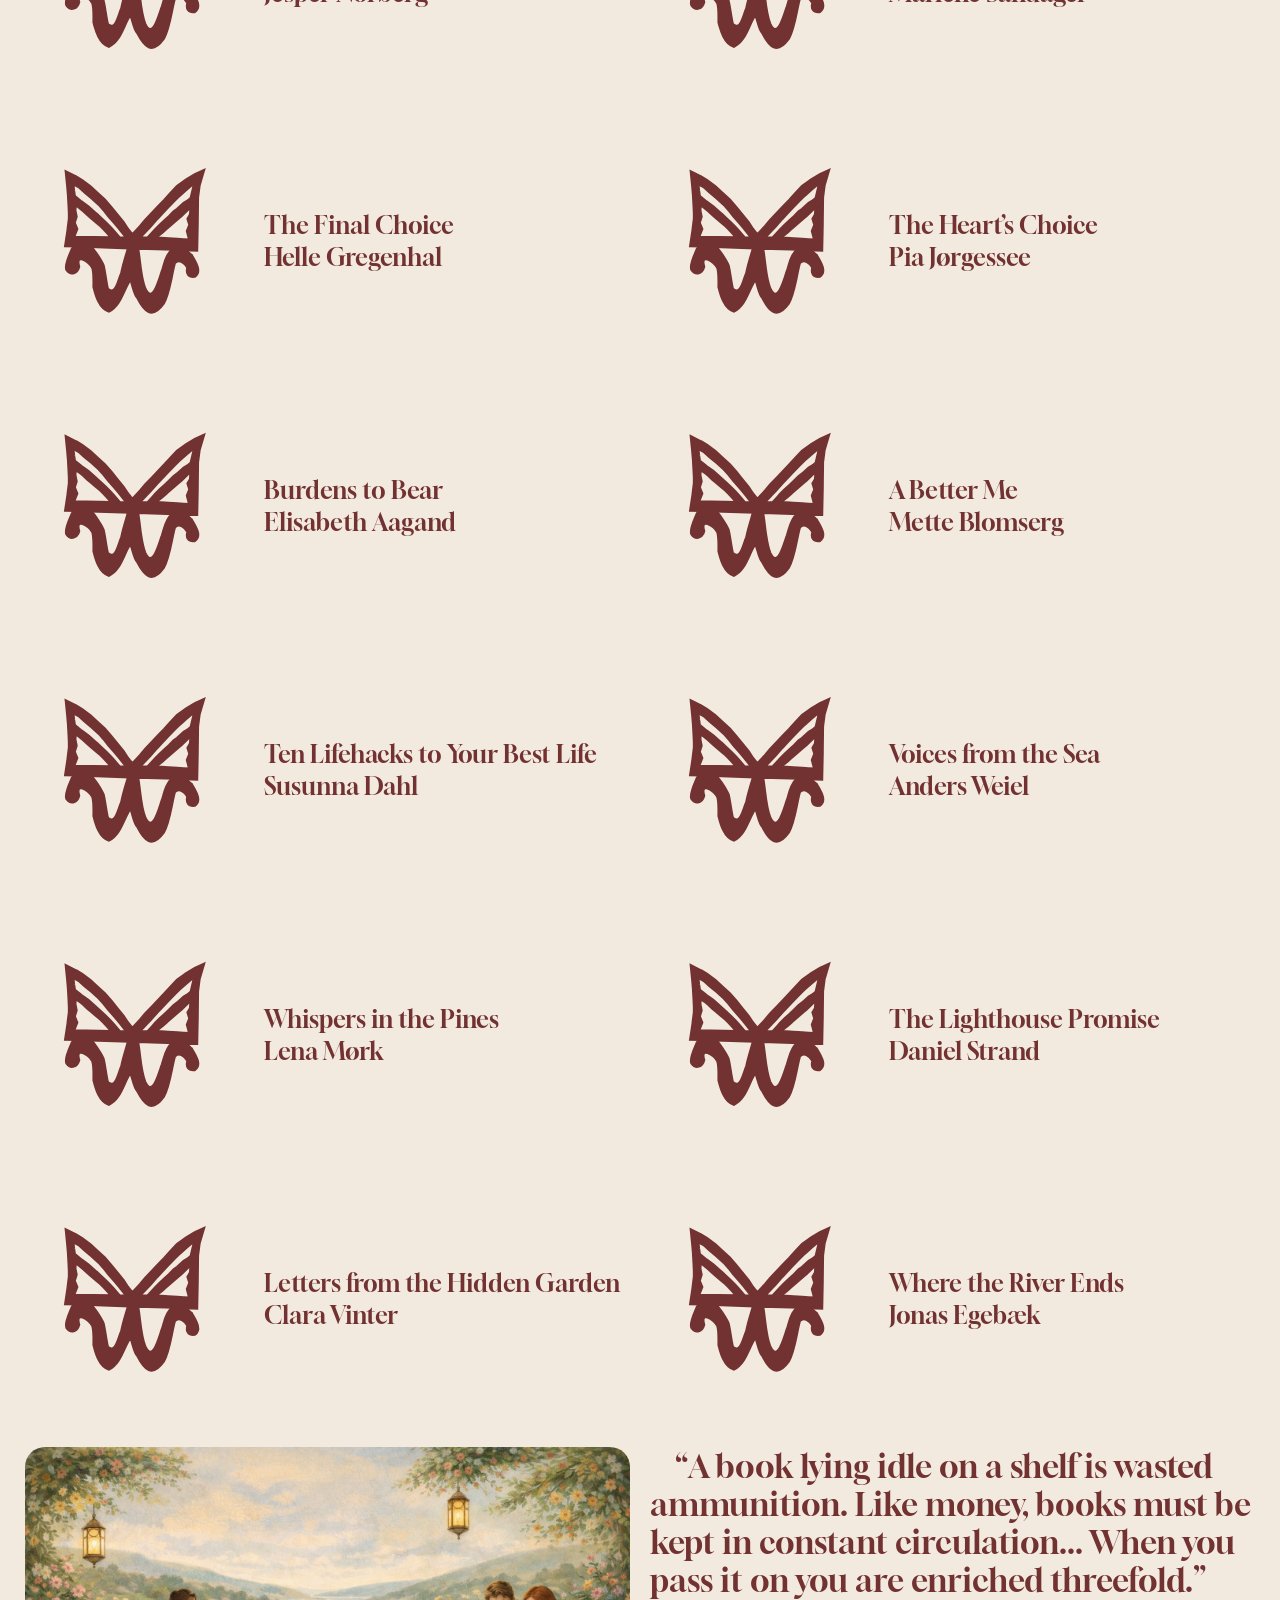
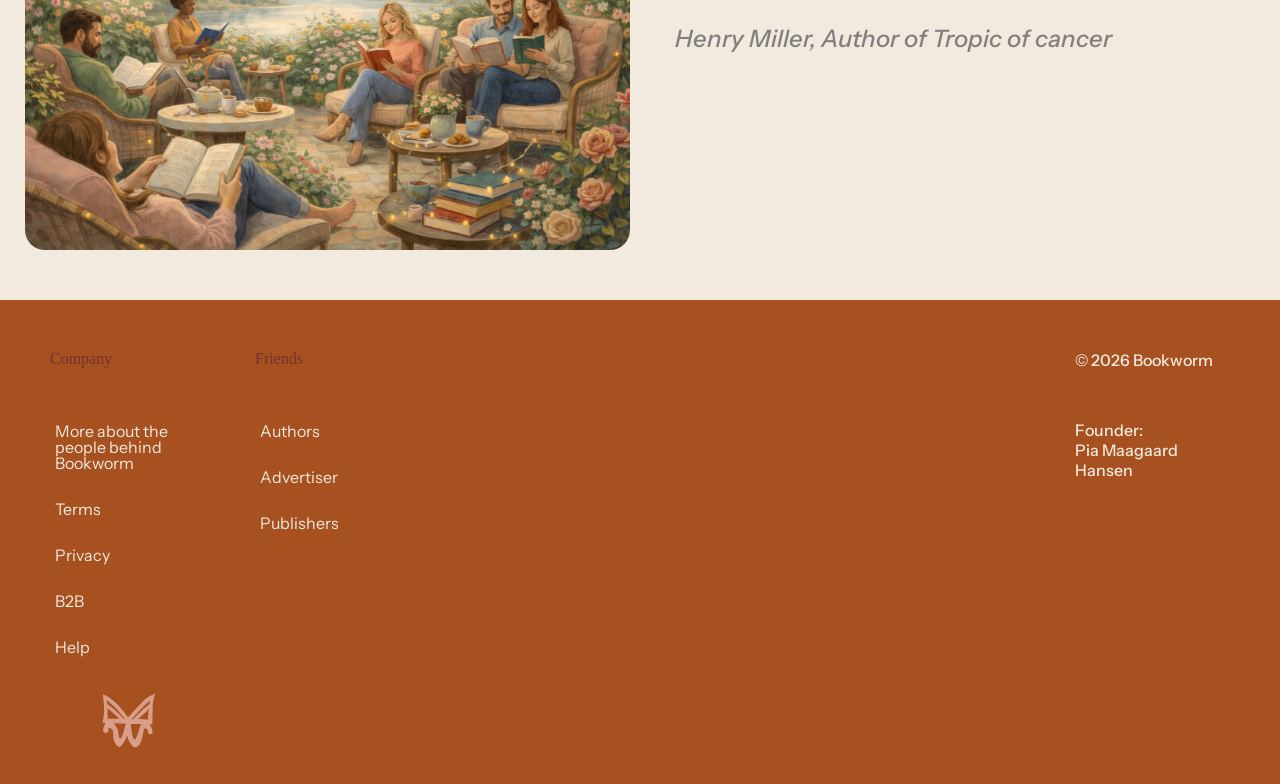
==== commit f7a326da: "Update index.html" ====
--- a/index.html
+++ b/index.html
@@ -249,4 +249,4 @@
 
 </body>
 
-</html>+</html>
--- a/style.css
+++ b/style.css
@@ -55,7 +55,7 @@
 @media (min-width: 1001px) {
   /***** MENU ******/
   .logo img {
-    height: 50px;
+    height: 70px;
   }
   .menu {
     background-color: #d99e89; /* farven bag menuen */
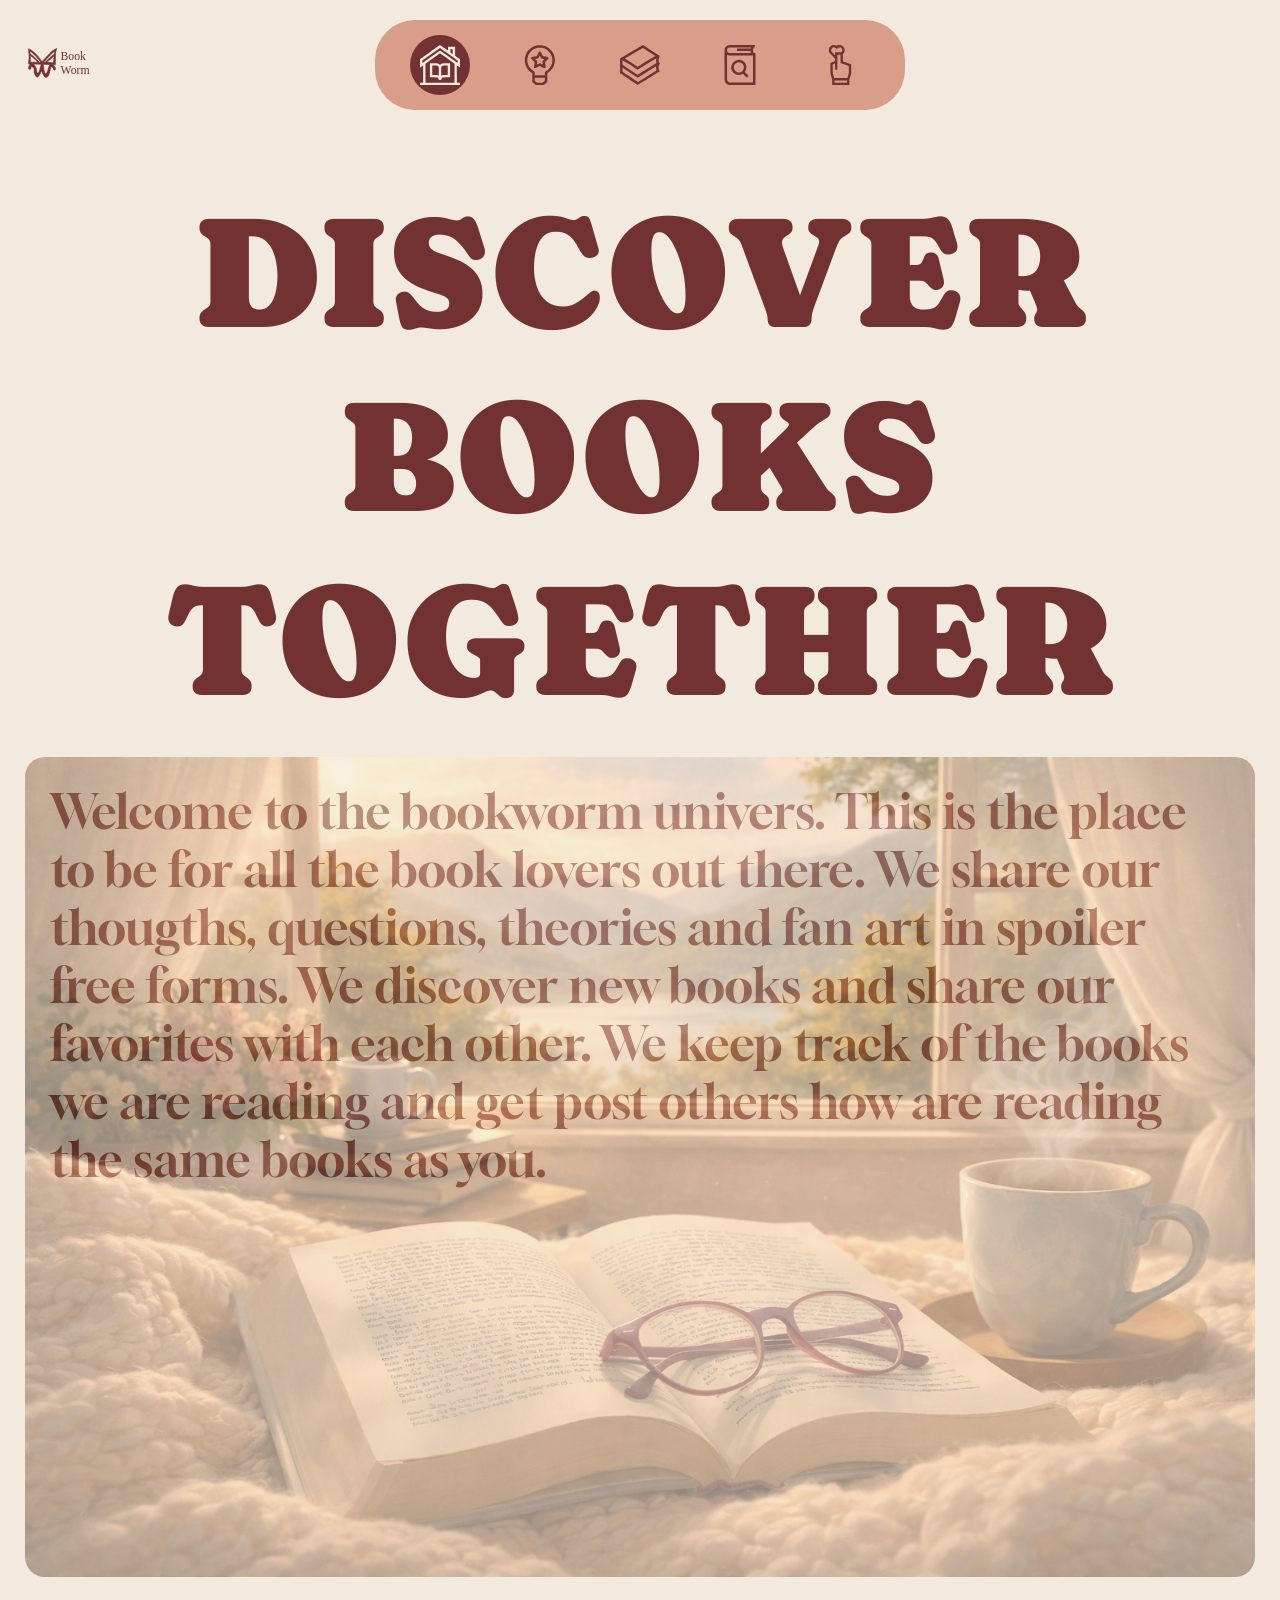
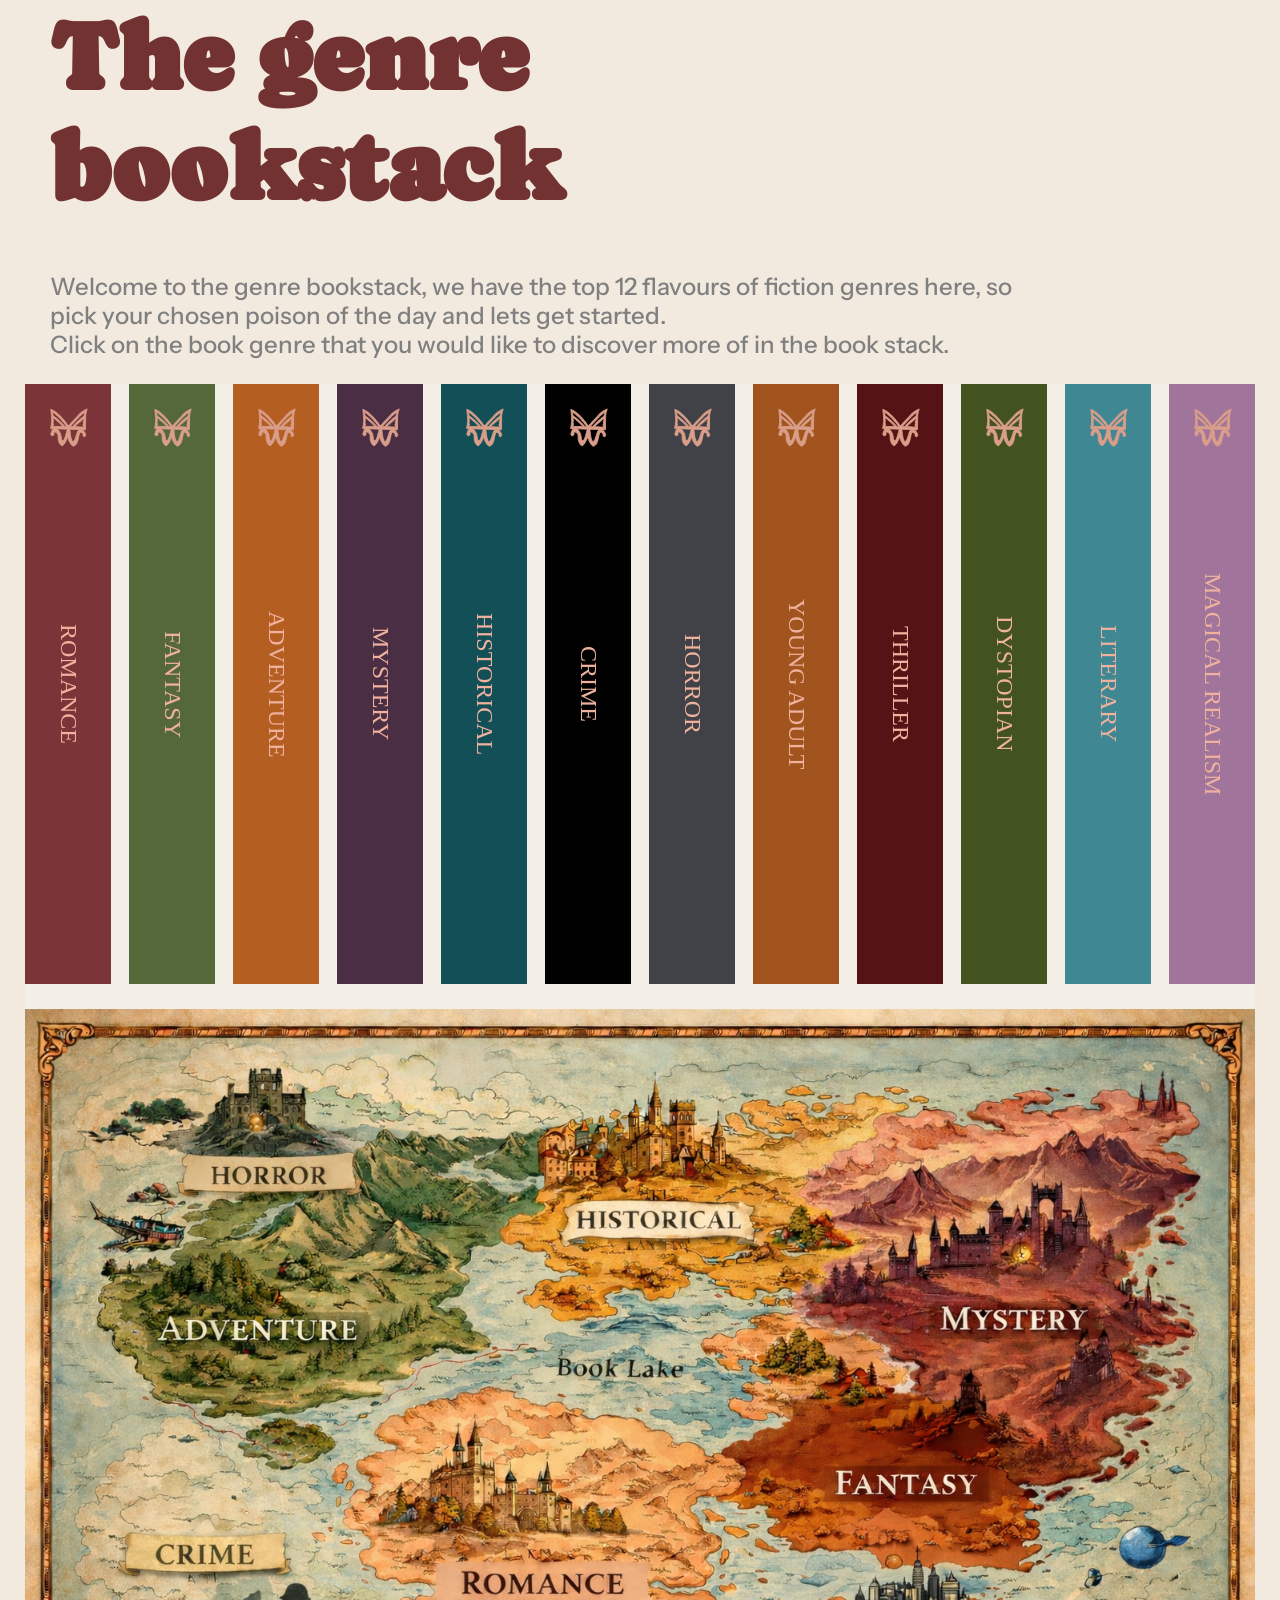
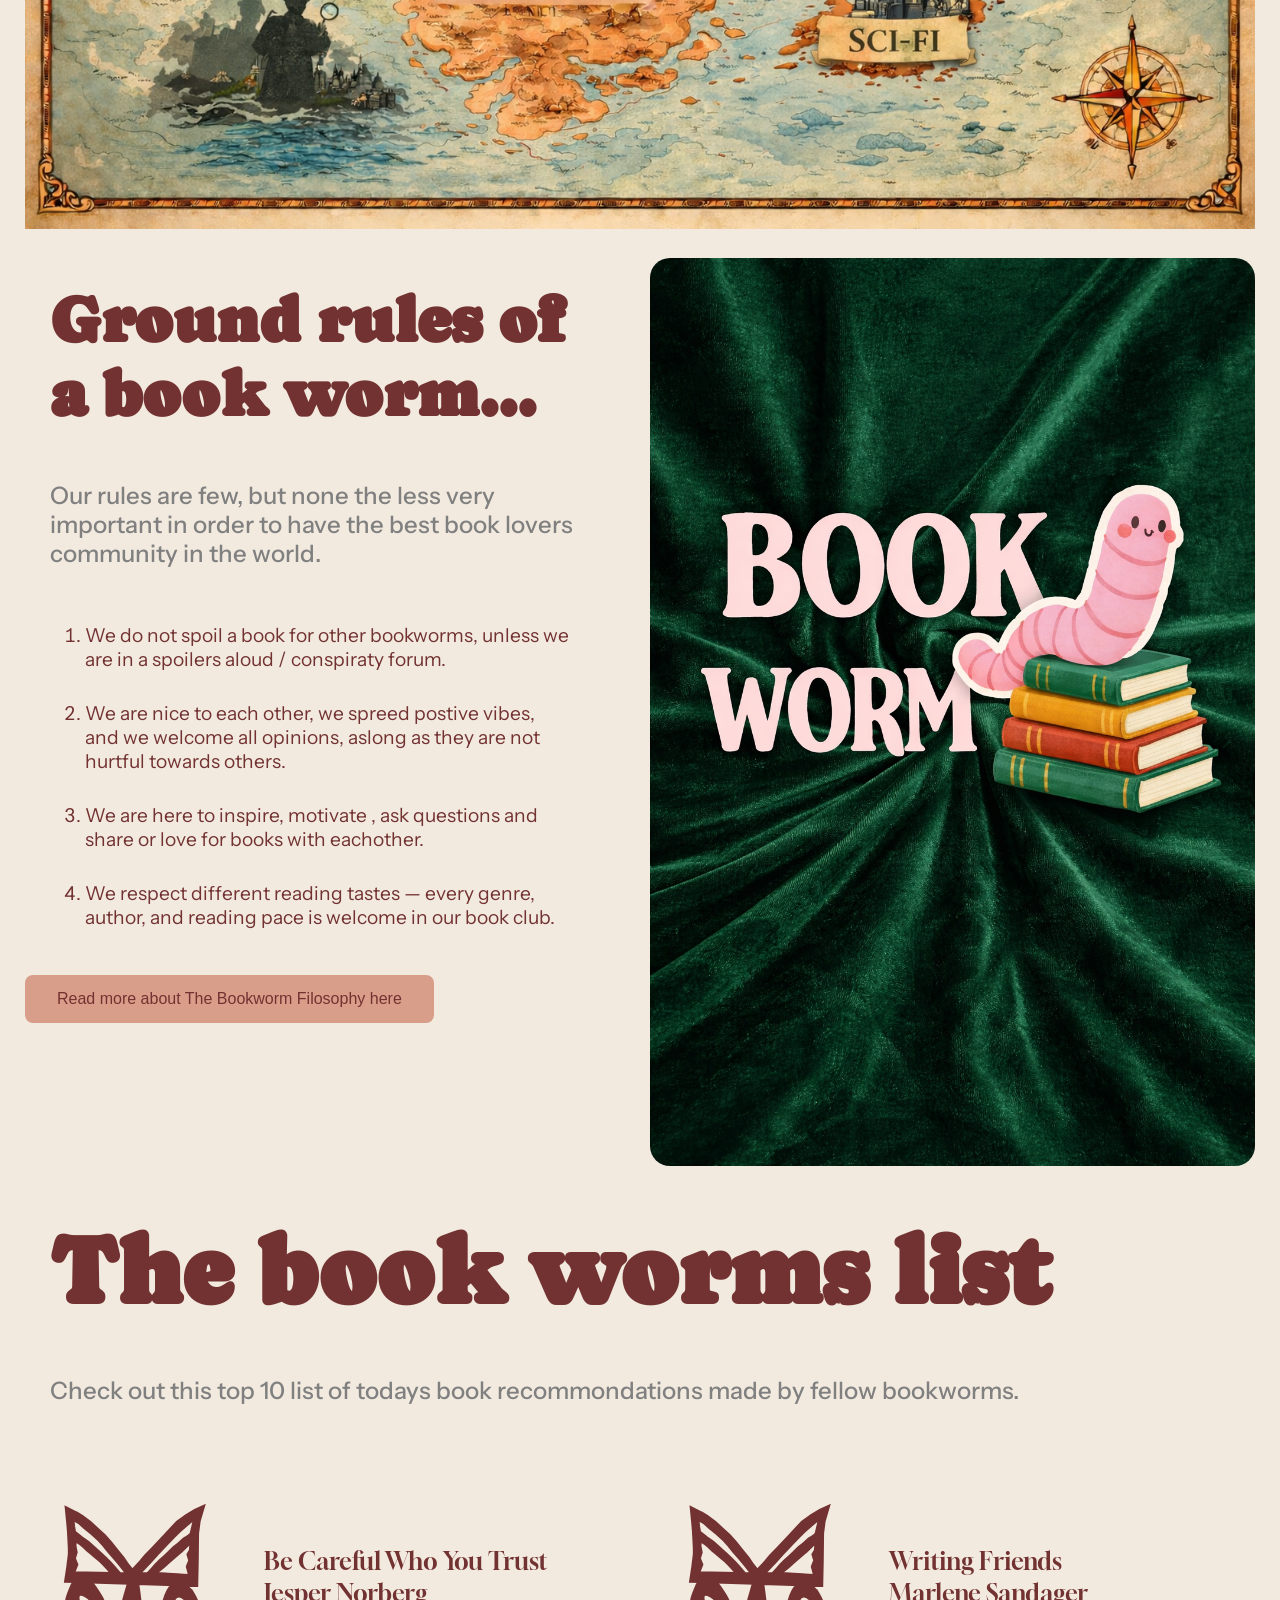
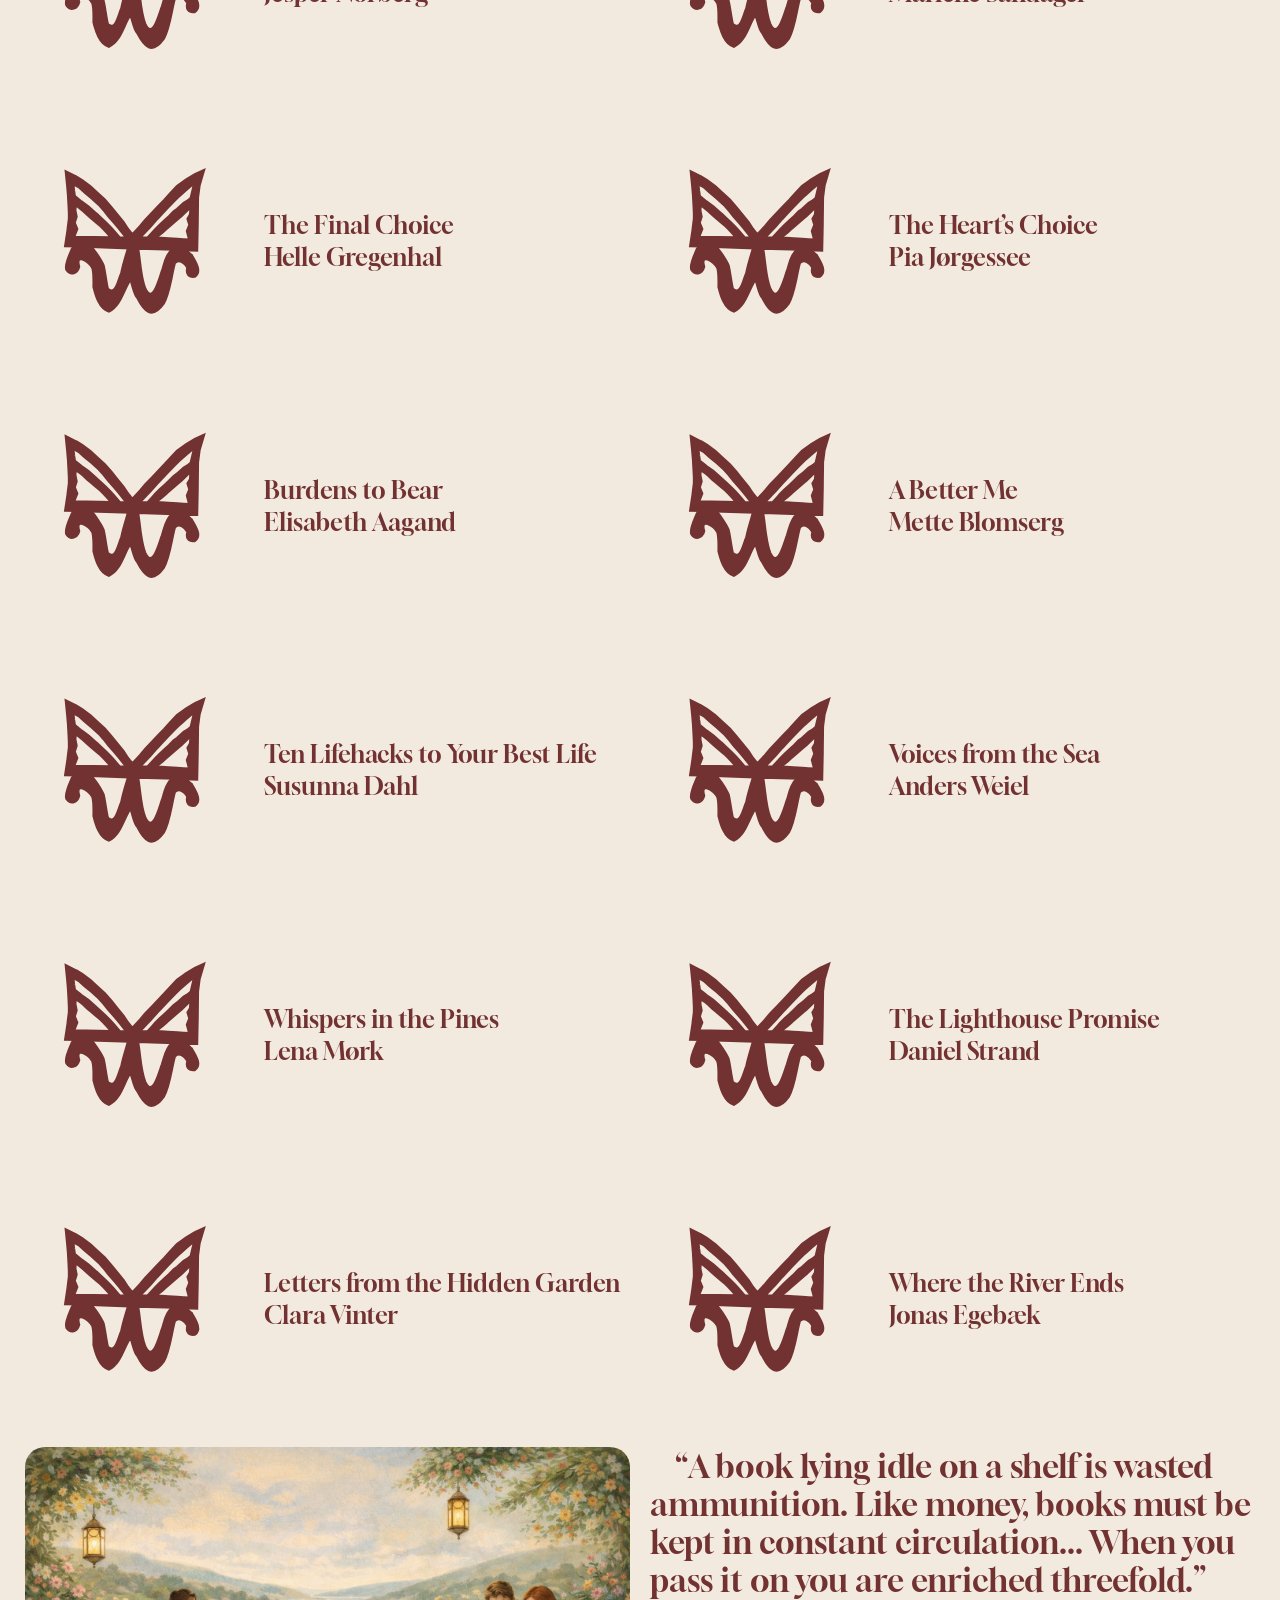
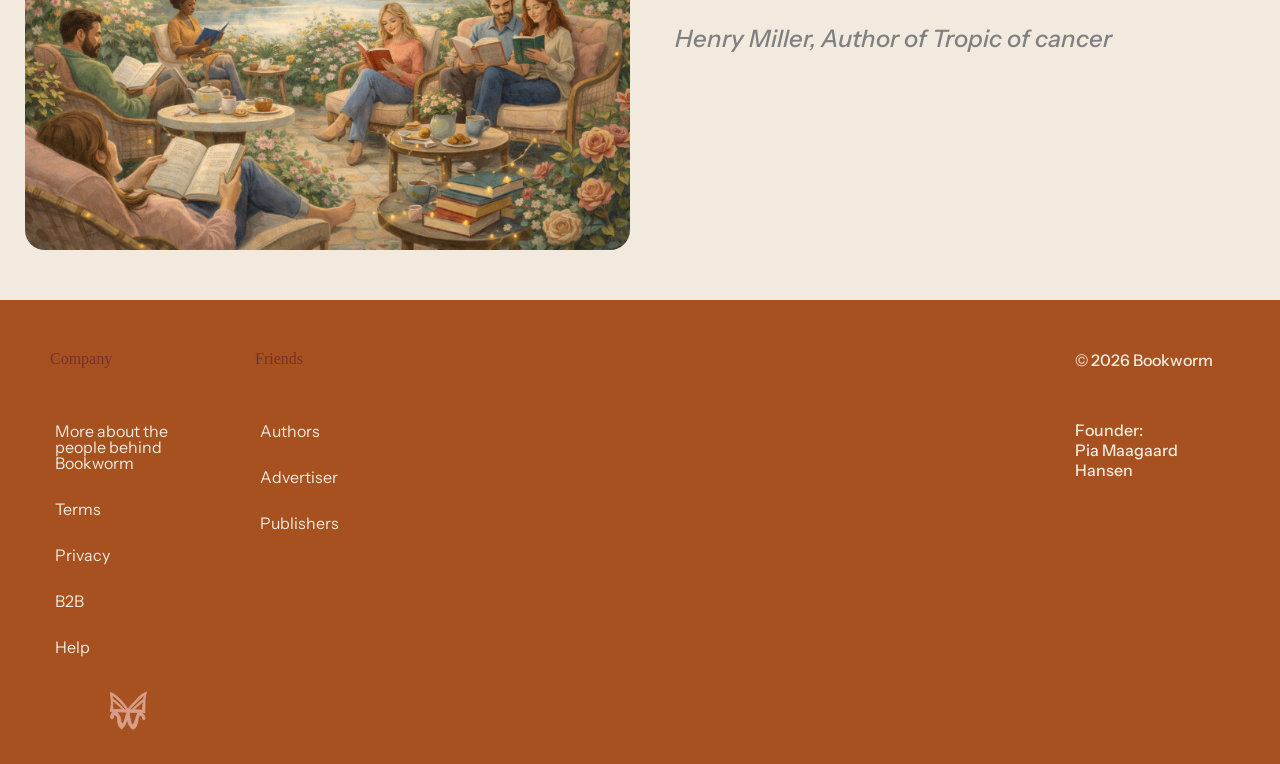
==== commit 2cece043: "Add files via upload" ====
--- a/index.html
+++ b/index.html
@@ -249,4 +249,4 @@
 
 </body>
 
-</html>
+</html>
--- a/style.css
+++ b/style.css
@@ -55,7 +55,7 @@
 @media (min-width: 1001px) {
   /***** MENU ******/
   .logo img {
-    height: 70px;
+    height: 50px;
   }
   .menu {
     background-color: #d99e89; /* farven bag menuen */
@@ -208,7 +208,7 @@
 @media screen and (max-width: 1000px) {
   /***** MENU ******/
   .logo img {
-    height: 50px;
+    height: 70px;
   }
   .menu {
     background-color: #d99e89; /* farven bag menuen */
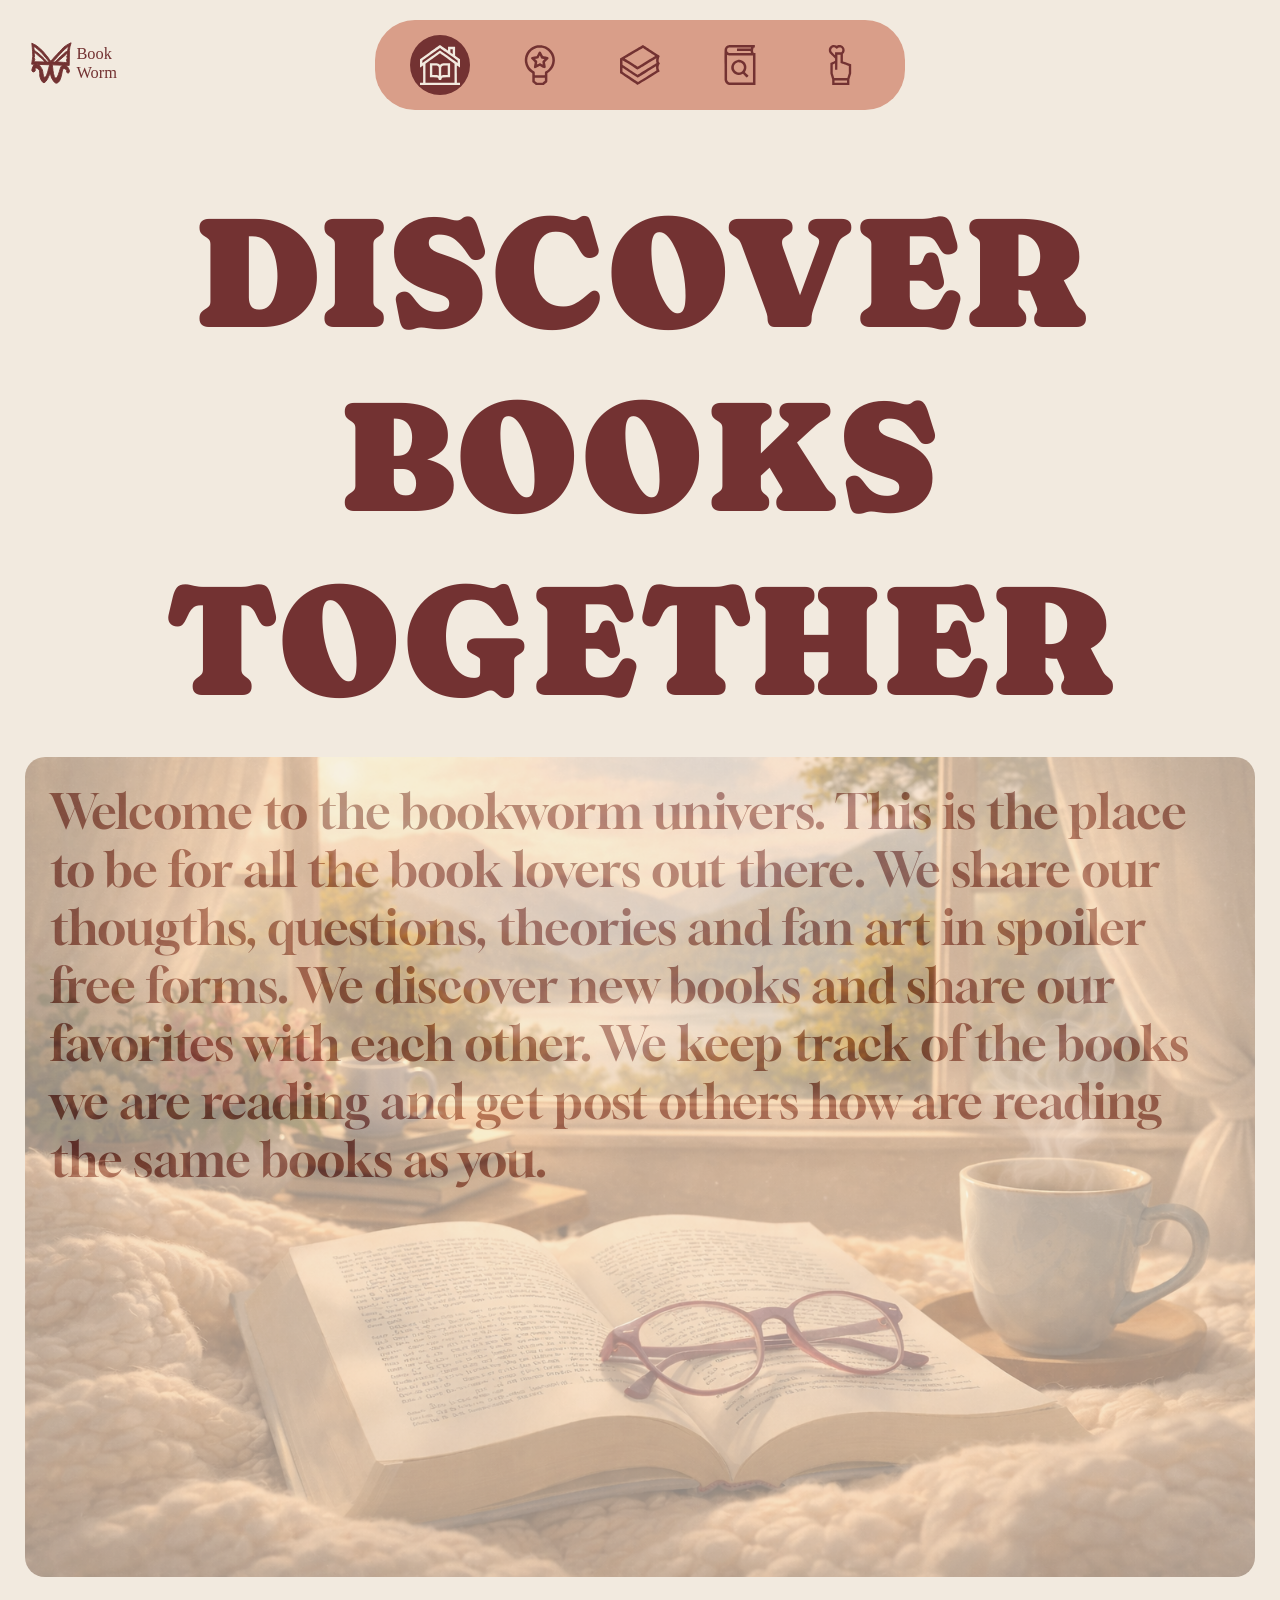
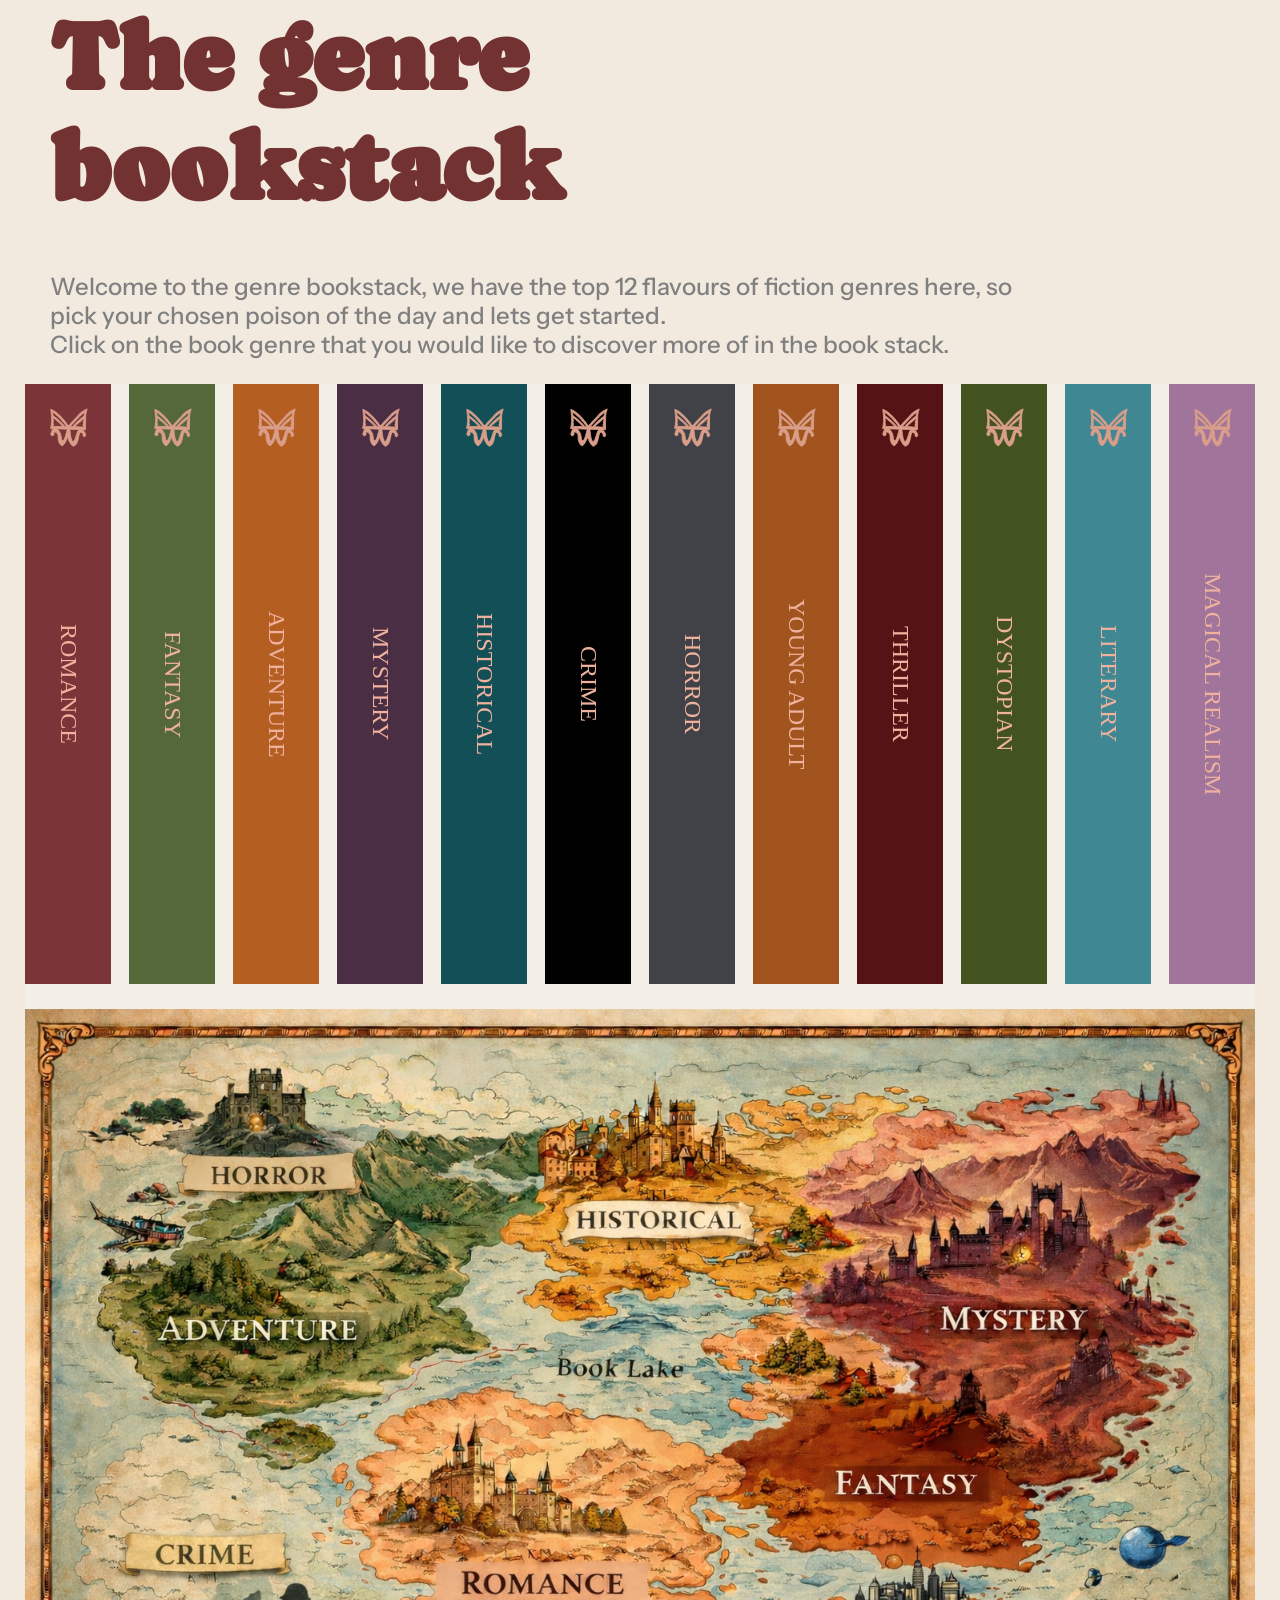
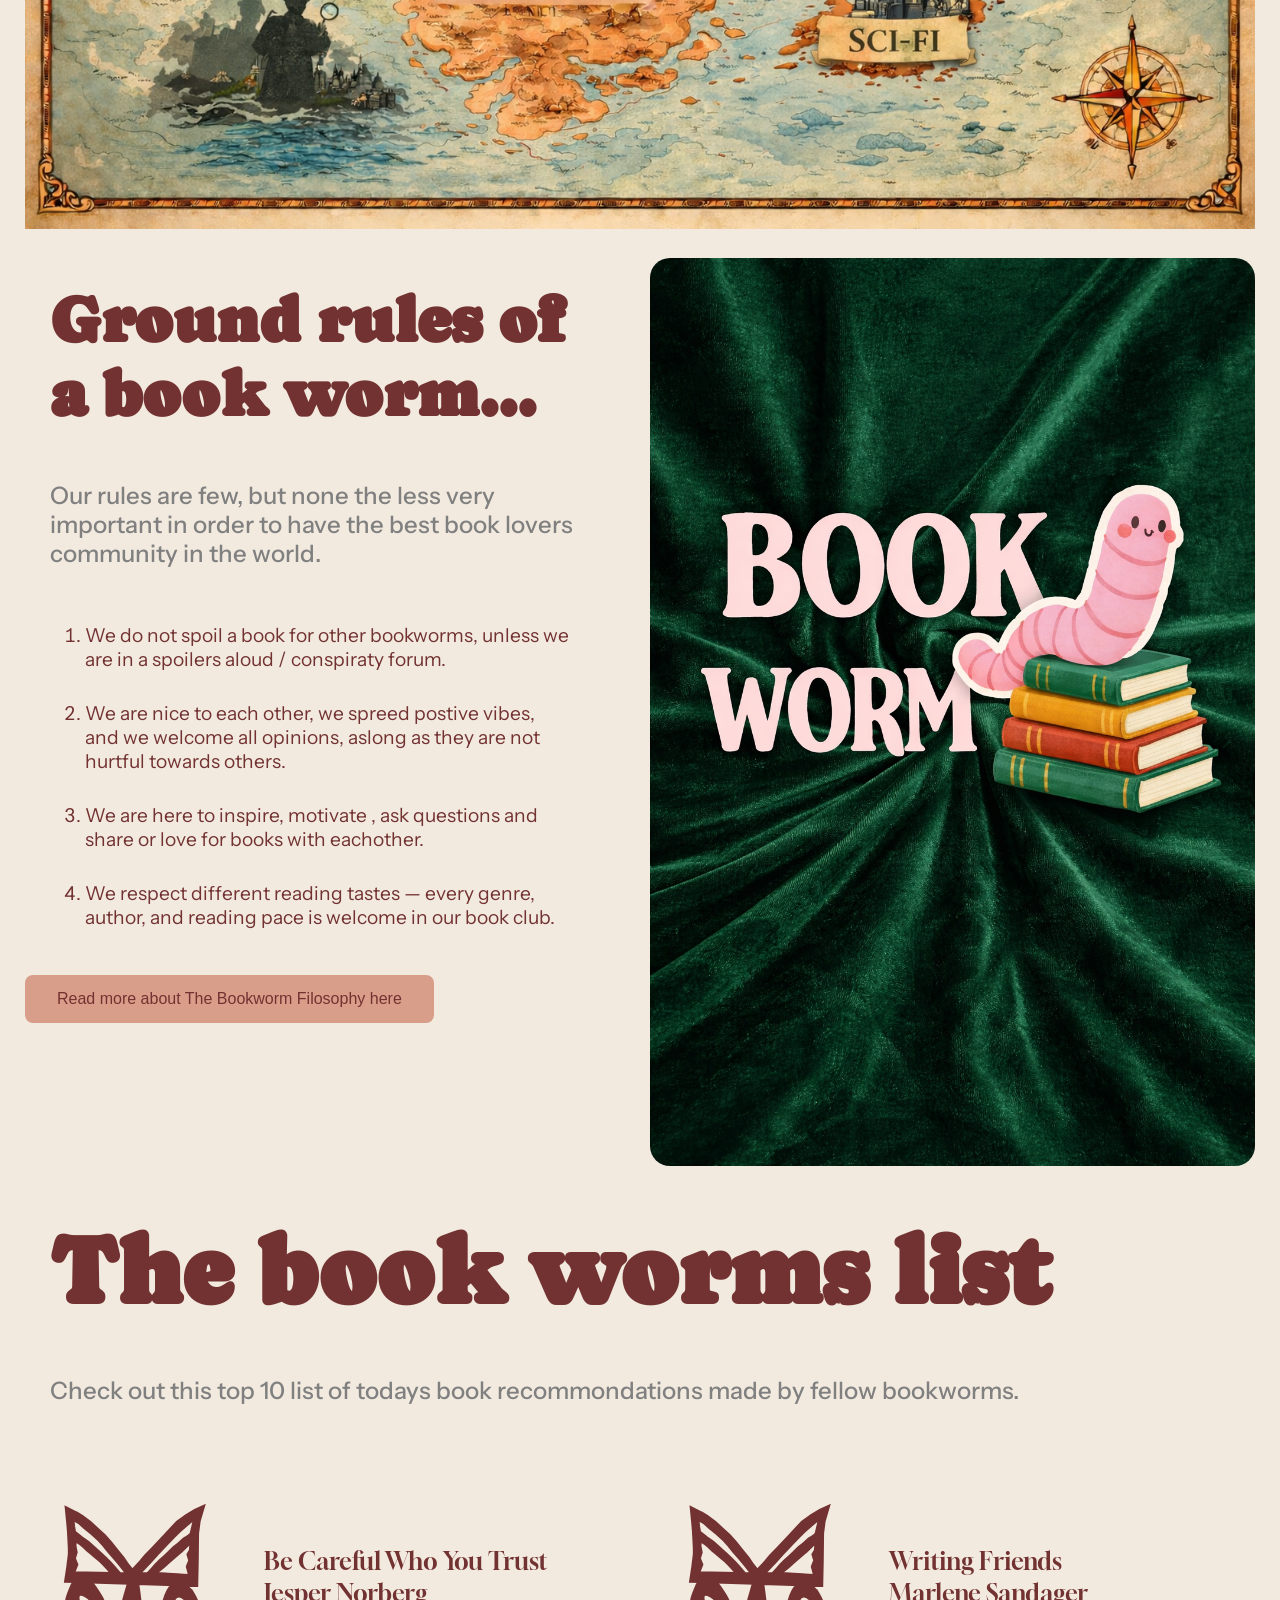
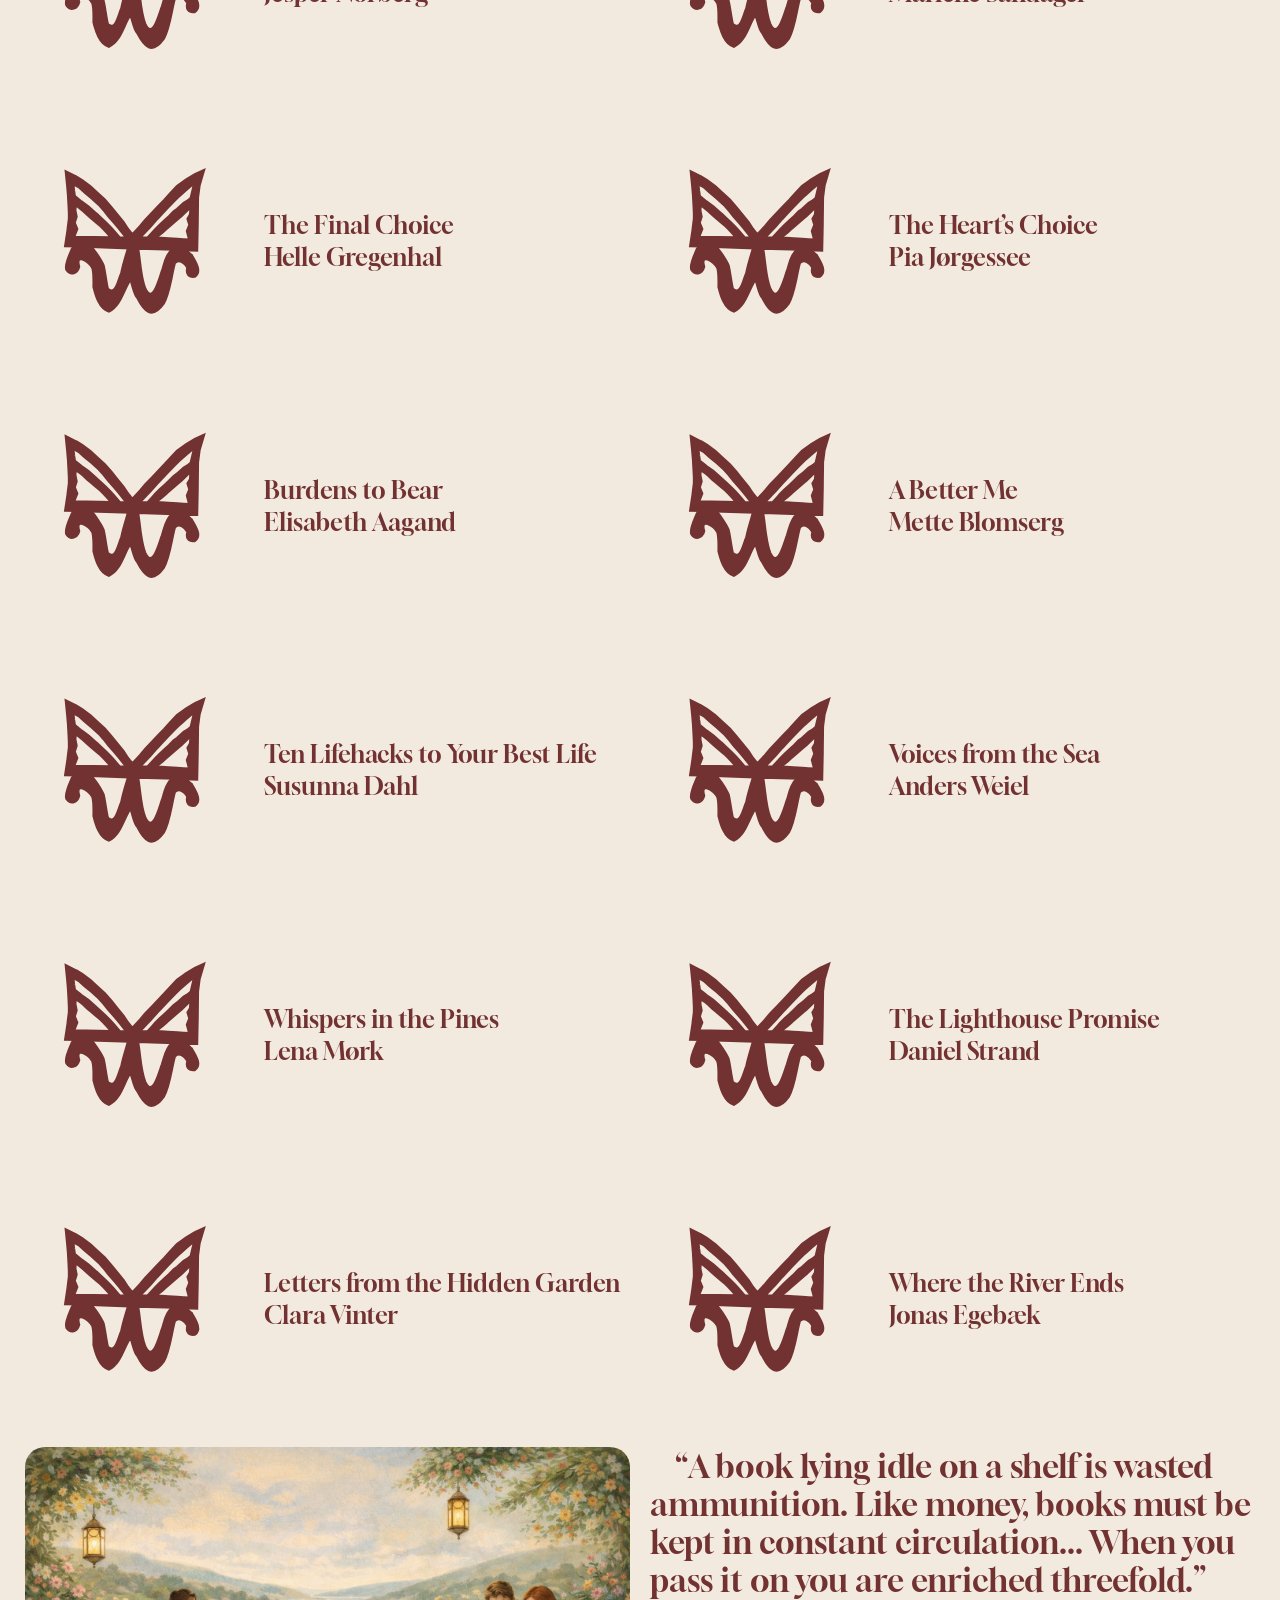
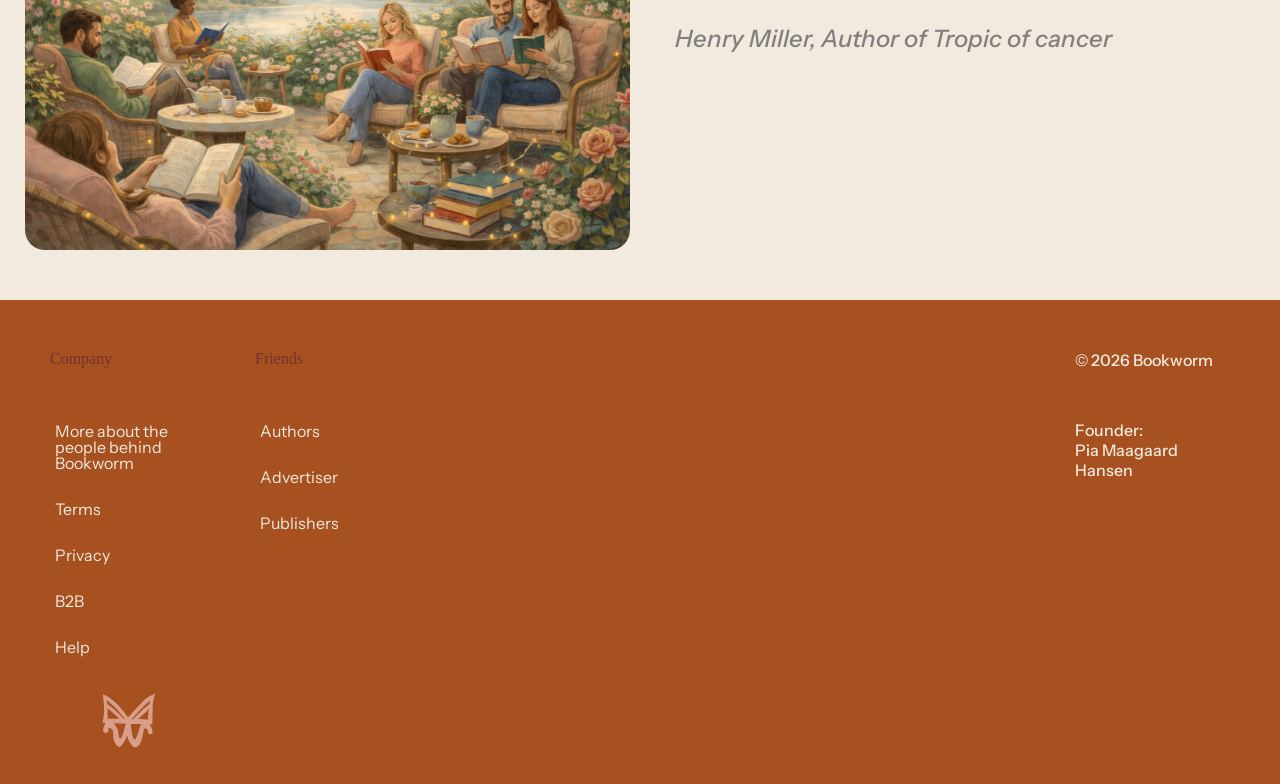
==== commit a2cc26ea: "Add files via upload" ====
--- a/index.html
+++ b/index.html
@@ -10,6 +10,7 @@
     <link
         href="https://fonts.googleapis.com/css2?family=Autour+One&family=Caprasimo&family=Gloock&family=Instrument+Sans:ital,wght@0,400..700;1,400..700&display=swap"
         rel="stylesheet">
+    <link rel="icon" href="favicon.ico" type="image/x-icon">
     <link rel="stylesheet" href="style.css">
     <link rel="stylesheet" href="layout.css">
     <title>homepage</title>
--- a/style.css
+++ b/style.css
@@ -55,7 +55,7 @@
 @media (min-width: 1001px) {
   /***** MENU ******/
   .logo img {
-    height: 50px;
+    height: 70px;
   }
   .menu {
     background-color: #d99e89; /* farven bag menuen */
